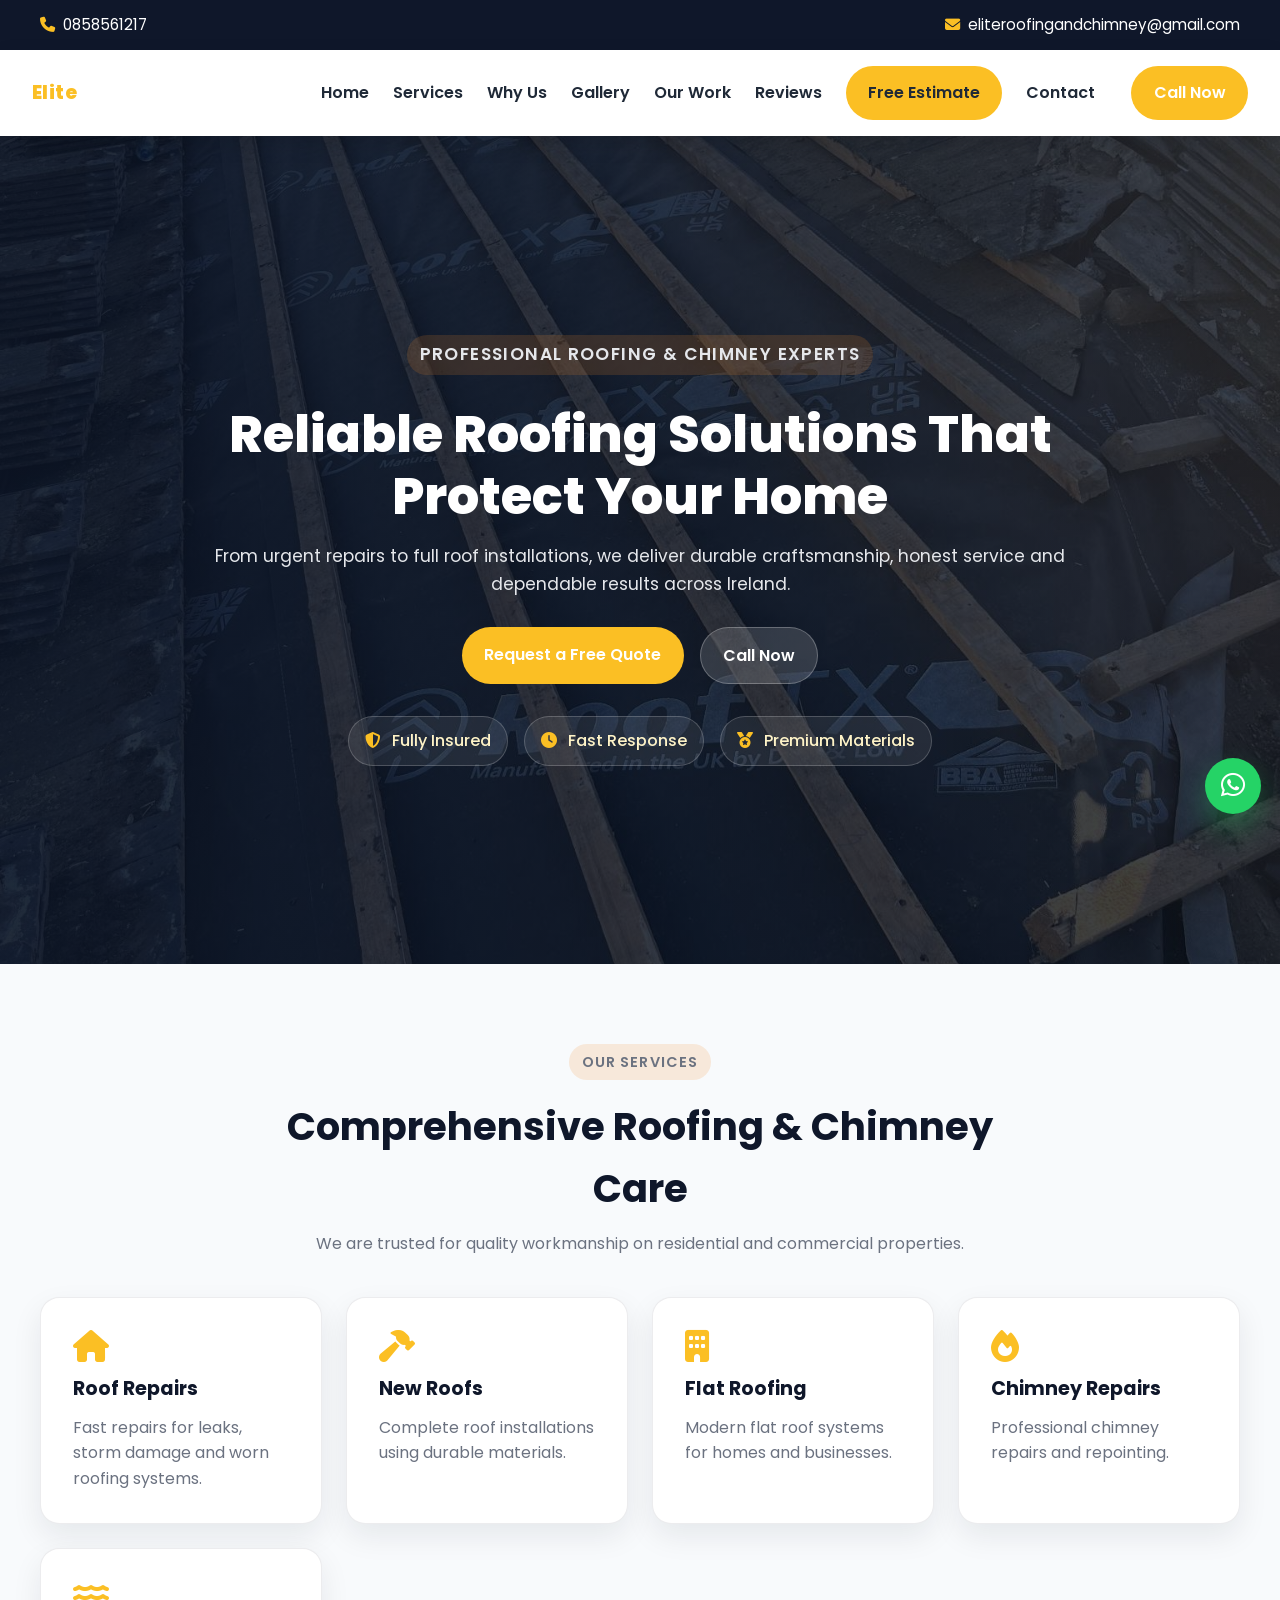
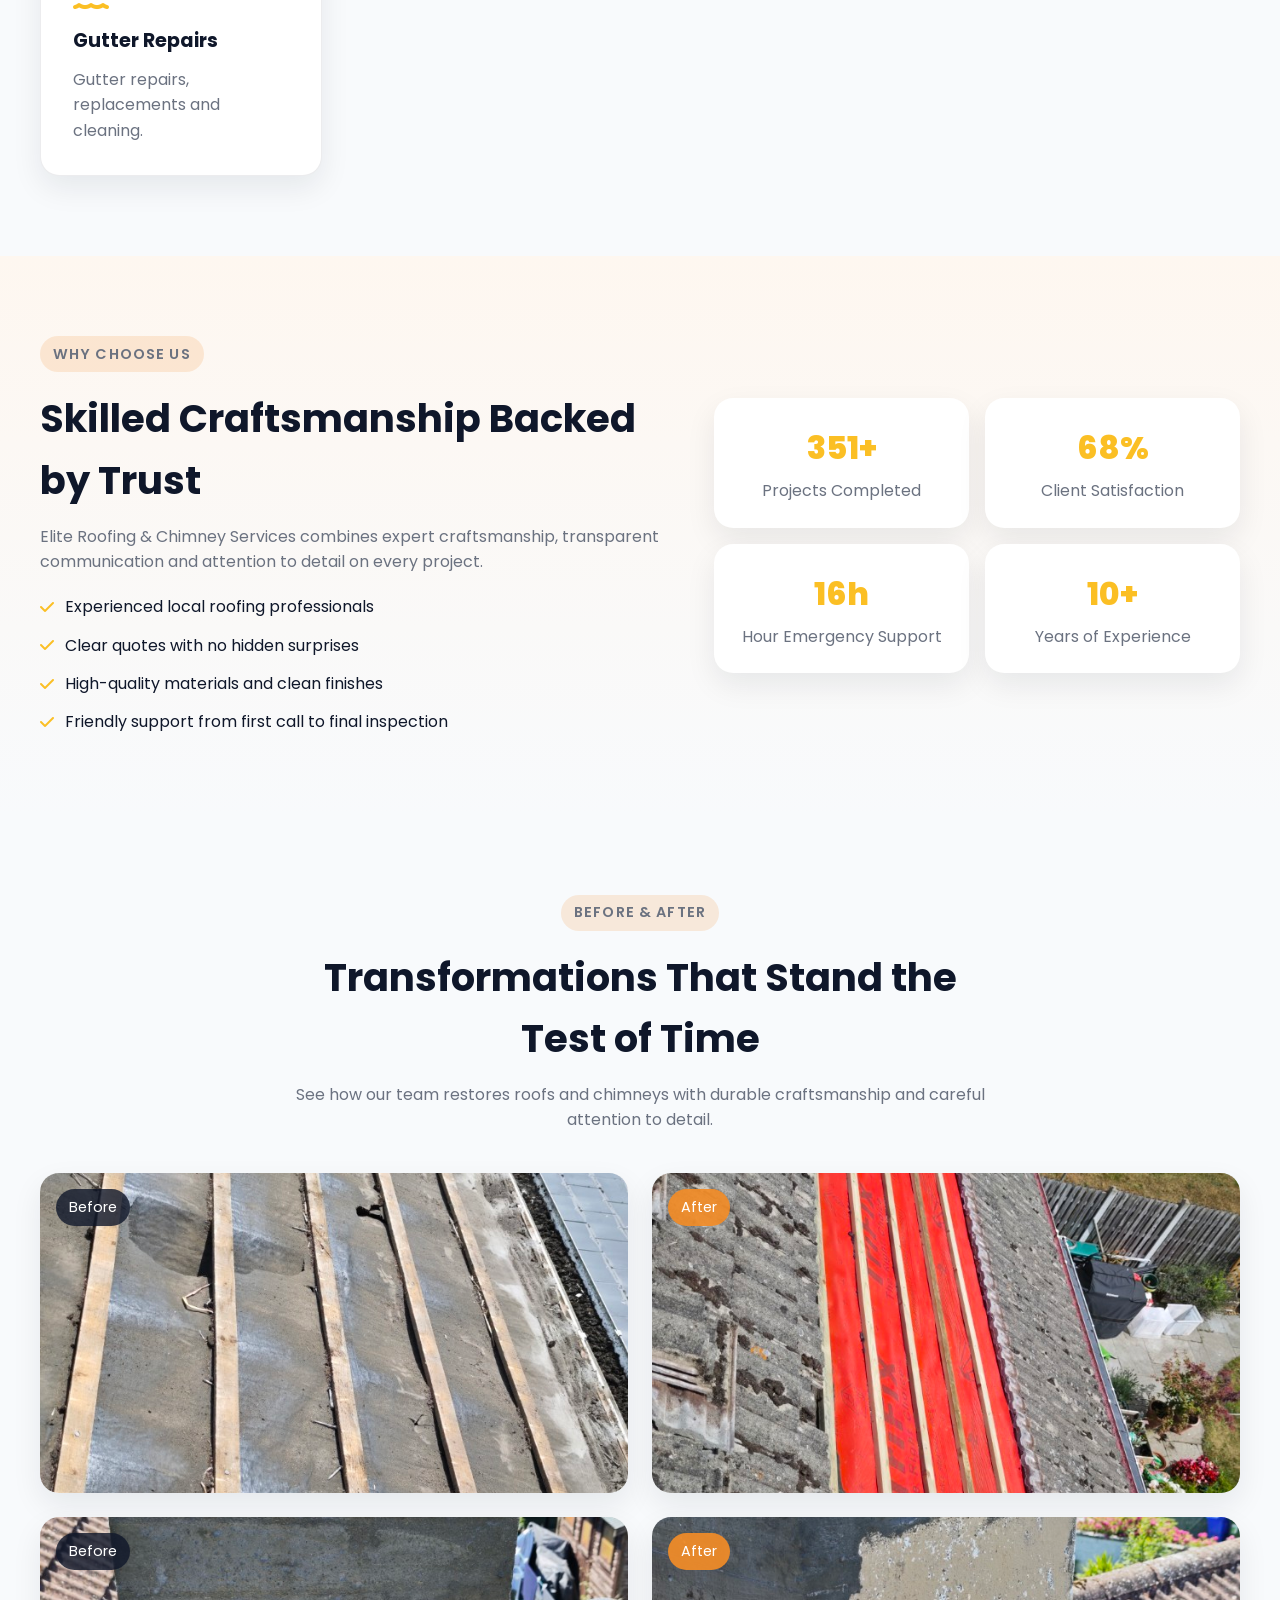
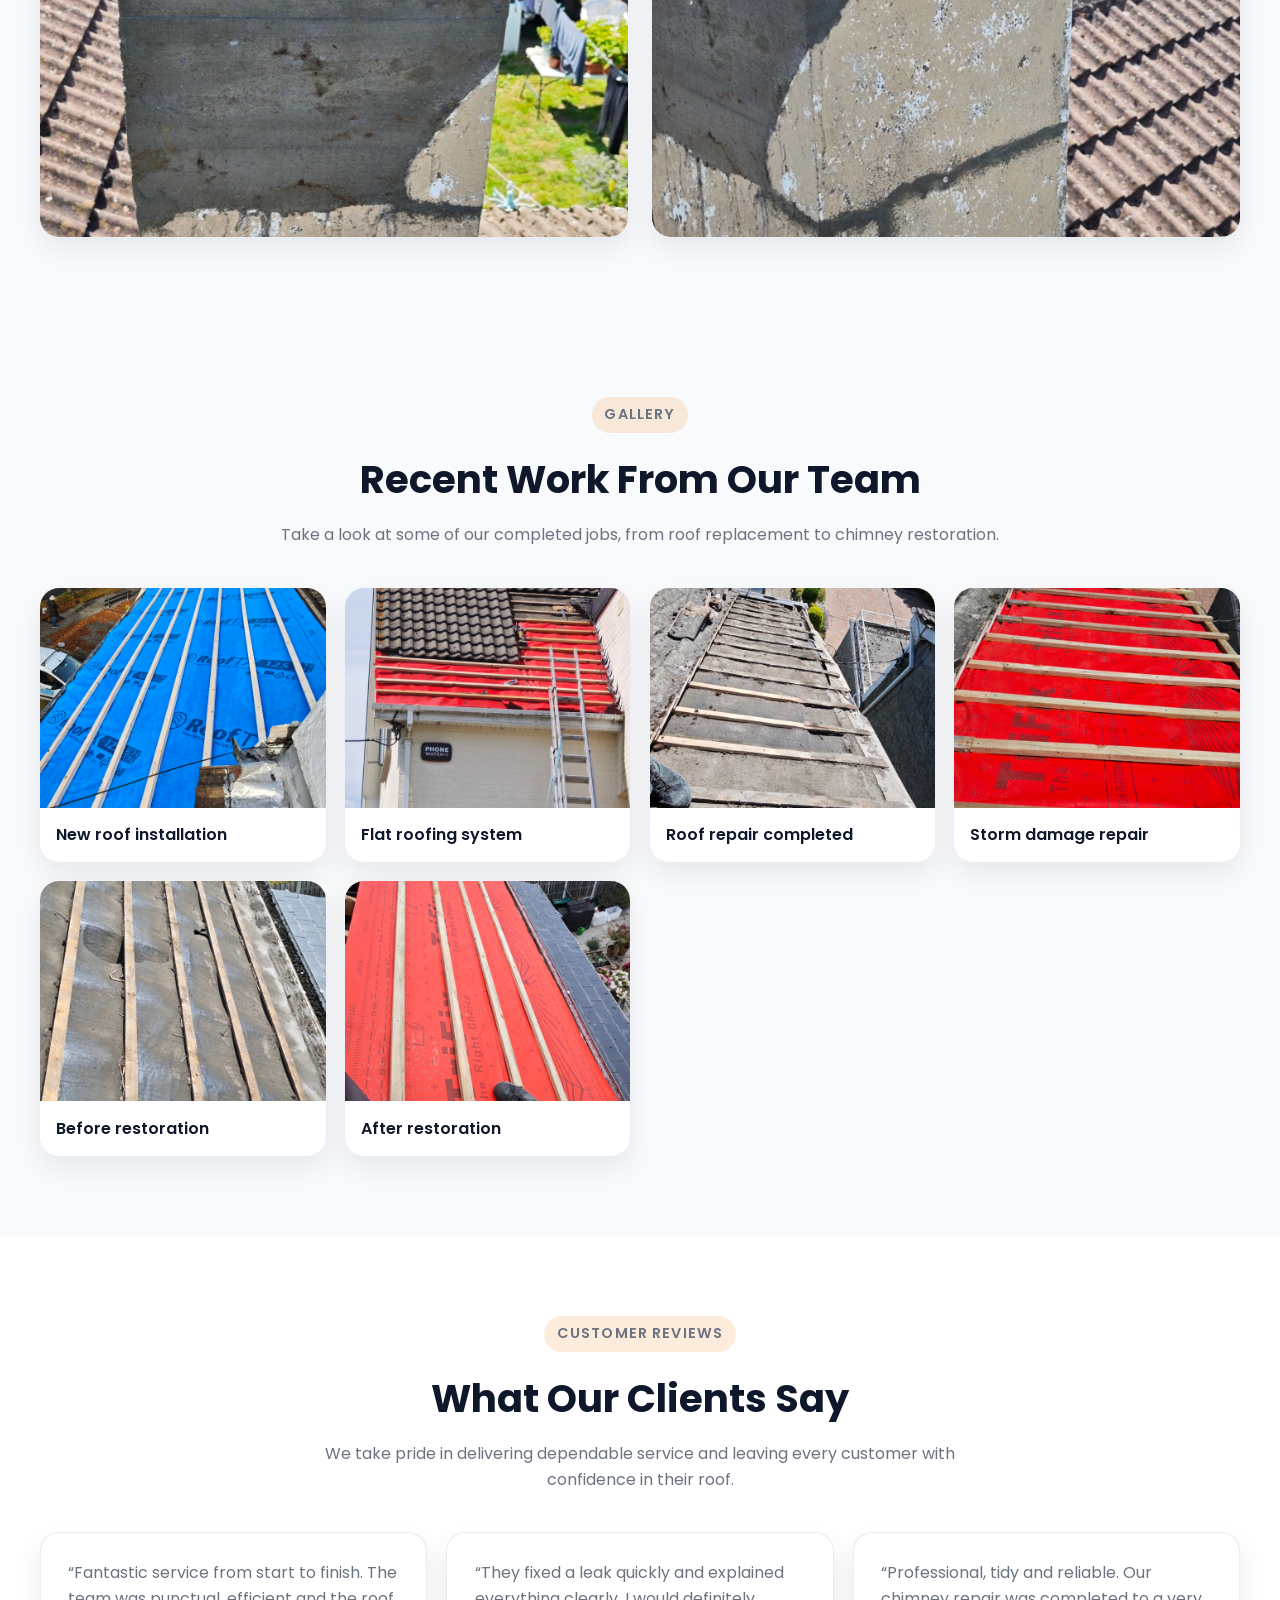
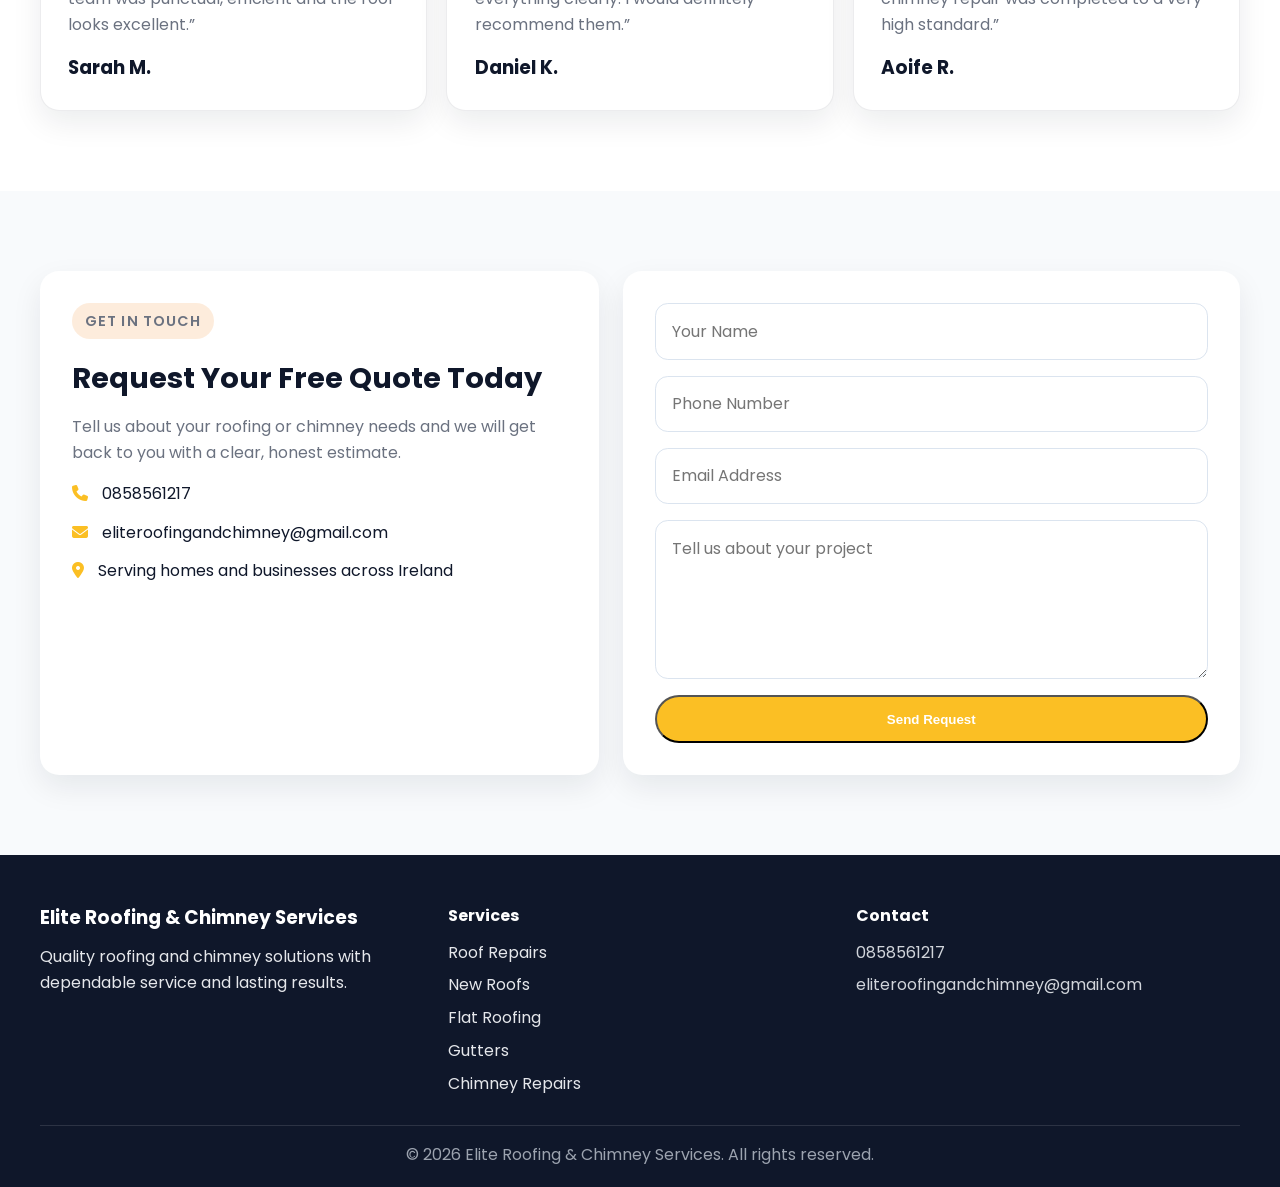
==== index.html @ dc1fa7ec "Restore services section" ====
<!DOCTYPE html>
<html lang="en">
<head>
  <meta charset="UTF-8">
  <meta name="viewport" content="width=device-width, initial-scale=1.0">
  <title>Elite Roofing & Chimney Services | Roofing Repairs, New Roofs & Chimney Care</title>
  <meta name="description" content="Elite Roofing & Chimney Services provides professional roof repairs, new roofs, flat roofing, gutters and chimney services across Ireland. Request a free quote today.">
  <meta name="keywords" content="roofing company, roof repair, roof installation, chimney repair, gutter repair, flat roofing, Ireland roofing">
  <meta name="author" content="Elite Roofing & Chimney Services">
  <meta property="og:title" content="Elite Roofing & Chimney Services">
  <meta property="og:description" content="Reliable roofing and chimney services for homes and businesses. Fast response, quality workmanship and fair pricing.">
  <meta property="og:type" content="website">
  <meta property="og:image" content="images/roof.jpg">
  <meta name="theme-color" content="#0f172a">
  <link rel="canonical" href="https://eliteroof.co/">
  <link rel="stylesheet" href="style.css">
  <link rel="preconnect" href="https://fonts.googleapis.com">
  <link rel="preconnect" href="https://fonts.gstatic.com" crossorigin>
  <link href="https://fonts.googleapis.com/css2?family=Poppins:wght@300;400;500;600;700;800&display=swap" rel="stylesheet">
  <link rel="stylesheet" href="https://cdnjs.cloudflare.com/ajax/libs/font-awesome/6.6.0/css/all.min.css">
  <script type="application/ld+json">
  {
    "@context": "https://schema.org",
    "@type": "RoofingContractor",
    "name": "Elite Roofing & Chimney Services",
    "telephone": "+353858561217",
    "email": "eliteroofingandchimney@gmail.com",
    "url": "https://eliteroof.co/",
    "address": {
      "@type": "PostalAddress",
      "addressCountry": "IE"
    },
    "serviceType": [
      "Roof repairs",
      "New roofs",
      "Flat roofing",
      "Gutters",
      "Chimney repairs"
    ]
  }
  </script>
</head>
<body>
  <div class="topbar">
    <div class="topbar-content">
      <a href="tel:0858561217"><i class="fa-solid fa-phone"></i>0858561217</a>
      <a href="mailto:eliteroofingandchimney@gmail.com"><i class="fa-solid fa-envelope"></i>eliteroofingandchimney@gmail.com</a>
    </div>
  </div>

  <header class="site-header">
    <a class="logo" href="#home"><span>Elite</span> Roofing & Chimney</a>
    <button class="menu-toggle" type="button" aria-label="Open navigation">
      <span></span><span></span><span></span>
    </button>
    <nav class="nav-links">
      <a href="#home">Home</a>
      <a href="#services">Services</a>
      <a href="#about">Why Us</a>
      <a href="#gallery">Gallery</a>
      <a href="our-work.html">Our Work</a>
      <a href="#reviews">Reviews</a>
      <a href="estimate.html" class="btn btn-primary">Free Estimate</a>
      <a href="#contact">Contact</a>
    </nav>
    <a class="btn btn-primary nav-cta" href="tel:0858561217">Call Now</a>
  </header>

  <main id="home">
    <section class="hero">
      <div class="hero-overlay"></div>
      <div class="hero-content reveal">
        <p class="eyebrow">Professional Roofing & Chimney Experts</p>
        <h1>Reliable Roofing Solutions That Protect Your Home</h1>
        <p>From urgent repairs to full roof installations, we deliver durable craftsmanship, honest service and dependable results across Ireland.</p>
        <div class="hero-actions">
          <a class="btn btn-primary" href="#contact">Request a Free Quote</a>
          <a class="btn btn-secondary" href="tel:0858561217">Call Now</a>
        </div>
        <div class="hero-highlights">
          <div><i class="fa-solid fa-shield-halved"></i> Fully Insured</div>
          <div><i class="fa-solid fa-clock"></i> Fast Response</div>
          <div><i class="fa-solid fa-medal"></i> Premium Materials</div>
        </div>
      </div>
    </section>

  
<section class="section services-section" id="services">
  <div class="section-heading reveal">
    <p class="eyebrow">Our Services</p>
    <h2>Comprehensive Roofing & Chimney Care</h2>
    <p>We are trusted for quality workmanship on residential and commercial properties.</p>
  </div>

  <div class="cards-grid">

    <article class="card reveal">
      <i class="fa-solid fa-house"></i>
      <h3>Roof Repairs</h3>
      <p>Fast repairs for leaks, storm damage and worn roofing systems.</p>
    </article>

    <article class="card reveal">
      <i class="fa-solid fa-hammer"></i>
      <h3>New Roofs</h3>
      <p>Complete roof installations using durable materials.</p>
    </article>

    <article class="card reveal">
      <i class="fa-solid fa-building"></i>
      <h3>Flat Roofing</h3>
      <p>Modern flat roof systems for homes and businesses.</p>
    </article>

    <article class="card reveal">
      <i class="fa-solid fa-fire"></i>
      <h3>Chimney Repairs</h3>
      <p>Professional chimney repairs and repointing.</p>
    </article>

    <article class="card reveal">
      <i class="fa-solid fa-water"></i>
      <h3>Gutter Repairs</h3>
      <p>Gutter repairs, replacements and cleaning.</p>
    </article>

  </div>
</section>
    <section class="section why-us-section" id="about">
      <div class="about-grid">
        <div class="about-content reveal">
          <p class="eyebrow">Why Choose Us</p>
          <h2>Skilled Craftsmanship Backed by Trust</h2>
          <p>Elite Roofing & Chimney Services combines expert craftsmanship, transparent communication and attention to detail on every project.</p>
          <ul class="feature-list">
            <li><i class="fa-solid fa-check"></i> Experienced local roofing professionals</li>
            <li><i class="fa-solid fa-check"></i> Clear quotes with no hidden surprises</li>
            <li><i class="fa-solid fa-check"></i> High-quality materials and clean finishes</li>
            <li><i class="fa-solid fa-check"></i> Friendly support from first call to final inspection</li>
          </ul>
        </div>
        <div class="stats-grid">
          <div class="stat-card reveal">
            <span class="counter" data-target="500">0</span>
            <p>Projects Completed</p>
          </div>
          <div class="stat-card reveal">
            <span class="counter" data-target="98">0</span>
            <p>Client Satisfaction</p>
          </div>
          <div class="stat-card reveal">
            <span class="counter" data-target="24">0</span>
            <p>Hour Emergency Support</p>
          </div>
          <div class="stat-card reveal">
            <span class="counter" data-target="15">0</span>
            <p>Years of Experience</p>
          </div>
        </div>
      </div>
    </section>

    <section class="section before-after-section">
      <div class="section-heading reveal">
        <p class="eyebrow">Before & After</p>
        <h2>Transformations That Stand the Test of Time</h2>
        <p>See how our team restores roofs and chimneys with durable craftsmanship and careful attention to detail.</p>
      </div>
      <div class="compare-grid">
        <article class="compare-card reveal">
          <img src="images/roof-before.jpg" alt="Roof before professional repairs">
          <div class="compare-label">Before</div>
        </article>
        <article class="compare-card reveal">
          <img src="images/roof-after1.jpg" alt="Roof after professional repairs">
          <div class="compare-label after">After</div>
        </article>
        <article class="compare-card reveal">
          <img src="images/chimney-repair.jpg" alt="Chimney repair before work">
          <div class="compare-label">Before</div>
        </article>
        <article class="compare-card reveal">
          <img src="images/chimney-repair2.jpg" alt="Chimney repair after work">
          <div class="compare-label after">After</div>
        </article>
      </div>
    </section>

    <section class="section gallery-section" id="gallery">
      <div class="section-heading reveal">
        <p class="eyebrow">Gallery</p>
        <h2>Recent Work From Our Team</h2>
        <p>Take a look at some of our completed jobs, from roof replacement to chimney restoration.</p>
      </div>
      <div class="gallery-grid">
        <figure class="gallery-item reveal">
          <img src="images/roof-installation.jpg" alt="Roof installation project in progress">
          <figcaption>New roof installation</figcaption>
        </figure>
        <figure class="gallery-item reveal">
          <img src="images/roof-membrane.jpg" alt="Modern flat roof membrane installation">
          <figcaption>Flat roofing system</figcaption>
        </figure>
        <figure class="gallery-item reveal">
          <img src="images/roof-repair-1.jpg" alt="Roof repair completed on a home">
          <figcaption>Roof repair completed</figcaption>
        </figure>
        <figure class="gallery-item reveal">
          <img src="images/roof-repair-2.jpg" alt="Storm damage roof repair">
          <figcaption>Storm damage repair</figcaption>
        </figure>
        <figure class="gallery-item reveal">
          <img src="images/roof-before.jpg" alt="Roof before restoration">
          <figcaption>Before restoration</figcaption>
        </figure>
        <figure class="gallery-item reveal">
          <img src="images/roof-after.jpg" alt="Roof after restoration">
          <figcaption>After restoration</figcaption>
        </figure>
      </div>
    </section>

    <section class="section reviews-section" id="reviews">
      <div class="section-heading reveal">
        <p class="eyebrow">Customer Reviews</p>
        <h2>What Our Clients Say</h2>
        <p>We take pride in delivering dependable service and leaving every customer with confidence in their roof.</p>
      </div>
      <div class="reviews-grid">
        <article class="review-card reveal">
          <p>“Fantastic service from start to finish. The team was punctual, efficient and the roof looks excellent.”</p>
          <h3>Sarah M.</h3>
        </article>
        <article class="review-card reveal">
          <p>“They fixed a leak quickly and explained everything clearly. I would definitely recommend them.”</p>
          <h3>Daniel K.</h3>
        </article>
        <article class="review-card reveal">
          <p>“Professional, tidy and reliable. Our chimney repair was completed to a very high standard.”</p>
          <h3>Aoife R.</h3>
        </article>
      </div>
    </section>

    <section class="section contact-section" id="contact">
      <div class="contact-grid">
        <div class="contact-card reveal">
          <p class="eyebrow">Get in Touch</p>
          <h2>Request Your Free Quote Today</h2>
          <p>Tell us about your roofing or chimney needs and we will get back to you with a clear, honest estimate.</p>
          <ul class="contact-list">
            <li><i class="fa-solid fa-phone"></i> 0858561217</li>
            <li><i class="fa-solid fa-envelope"></i> eliteroofingandchimney@gmail.com</li>
            <li><i class="fa-solid fa-location-dot"></i> Serving homes and businesses across Ireland</li>
          </ul>
        </div>
        <form class="contact-form reveal"
      action="https://formsubmit.co/eliteroofingandchimney@gmail.com"
      method="POST">
          <input type="text" name="name" placeholder="Your Name" required>
          <input type="tel" name="phone" placeholder="Phone Number" required>
          <input type="email" name="email" placeholder="Email Address" required>
          <textarea name="message" rows="5" placeholder="Tell us about your project"></textarea>
          <button type="submit" class="btn btn-primary">Send Request</button>
        </form>
      </div>
    </section>
  </main>

  <footer class="site-footer">
    <div class="footer-grid">
      <div>
        <h3>Elite Roofing & Chimney Services</h3>
        <p>Quality roofing and chimney solutions with dependable service and lasting results.</p>
      </div>
      <div>
        <h4>Services</h4>
        <ul>
          <li>Roof Repairs</li>
          <li>New Roofs</li>
          <li>Flat Roofing</li>
          <li>Gutters</li>
          <li>Chimney Repairs</li>
        </ul>
      </div>
      <div>
        <h4>Contact</h4>
        <ul>
          <li><a href="tel:0858561217">0858561217</a></li>
          <li><a href="mailto:eliteroofingandchimney@gmail.com">eliteroofingandchimney@gmail.com</a></li>
        </ul>
      </div>
    </div>
    <p class="footer-bottom">© 2026 Elite Roofing & Chimney Services. All rights reserved.</p>
  </footer>

  <a class="floating-whatsapp" href="https://wa.me/353858561217" target="_blank" rel="noopener" aria-label="Contact us on WhatsApp">
    <i class="fa-brands fa-whatsapp"></i>
  </a>
  <button class="scroll-top" type="button" aria-label="Back to top">↑</button>

  <script src="script.js"></script>
</body>
</html>
---- style.css ----
:root {
  --primary: #FBBF24;
--primary-dark: #F59E0B;
  --secondary: #0f172a;
  --text: #1f2937;
  --muted: #6b7280;
  --bg: #f8fafc;
  --white: #ffffff;
  --border: rgba(15, 23, 42, 0.08);
}

* {
  box-sizing: border-box;
  margin: 0;
  padding: 0;
}

html {
  scroll-behavior: smooth;
}

body {
  font-family: 'Poppins', sans-serif;
  color: var(--text);
  background: var(--bg);
  line-height: 1.6;
}

a {
  color: inherit;
  text-decoration: none;
}

img {
  width: 100%;
  display: block;
}

.topbar {
  background: var(--secondary);
  color: var(--white);
  padding: 0.8rem 2rem;
}

.topbar-content {
  max-width: 1200px;
  margin: 0 auto;
  display: flex;
  justify-content: space-between;
  gap: 1rem;
  flex-wrap: wrap;
  font-size: 0.95rem;
}

.topbar a {
  color: var(--white);
  display: inline-flex;
  align-items: center;
  gap: 0.5rem;
}

.topbar i {
  color: var(--primary);
}

.site-header {
  position: sticky;
  top: 0;
  z-index: 1000;
  display: flex;
  align-items: center;
  justify-content: space-between;
  padding: 1rem 2rem;
  background: rgba(15, 23, 42, 0.96);
  backdrop-filter: blur(12px);
  box-shadow: 0 8px 20px rgba(0, 0, 0, 0.12);
}

.logo {
  color: var(--white);
  font-size: 1.2rem;
  font-weight: 800;
  letter-spacing: 0.02em;
}

.logo span {
  color: var(--primary);
}

.nav-links {
  display: flex;
  gap: 1.5rem;
  align-items: center;
}

.nav-links a {
  color: var(--white);
  font-weight: 500;
  transition: color 0.3s ease;
}

.nav-links a:hover,
.nav-links a.active {
  color: var(--primary);
}

.menu-toggle {
  display: none;
  flex-direction: column;
  gap: 5px;
  background: transparent;
  border: 0;
  cursor: pointer;
}

.menu-toggle span {
  width: 24px;
  height: 2px;
  background: var(--white);
  border-radius: 2px;
}

.btn {
  display: inline-block;
  padding: 0.9rem 1.4rem;
  border-radius: 999px;
  font-weight: 600;
  transition: transform 0.3s ease, background 0.3s ease;
}

.btn:hover {
  transform: translateY(-2px);
}

.btn-primary {
  background: var(--primary);
  color: var(--white);
}

.btn-primary:hover {
  background: var(--primary-dark);
}

.btn-secondary {
  background: rgba(255, 255, 255, 0.15);
  color: var(--white);
  border: 1px solid rgba(255, 255, 255, 0.25);
}

.hero {
  min-height: 92vh;
  position: relative;
  display: flex;
  align-items: center;
  justify-content: center;
  padding: 5rem 2rem;
  background: linear-gradient(rgba(0, 0, 0, 0.6), rgba(0, 0, 0, 0.6)), url('images/roof.jpg') center/cover no-repeat;
}

.hero-overlay {
  position: absolute;
  inset: 0;
  background: linear-gradient(90deg, rgba(15, 23, 42, 0.75), rgba(15, 23, 42, 0.4));
}

.hero-content {
  position: relative;
  z-index: 1;
  max-width: 900px;
  text-align: center;
  color: var(--white);
}

.eyebrow {
  display: inline-block;
  margin-bottom: 1rem;
  padding: 0.4rem 0.8rem;
  border-radius: 999px;
  background: rgba(242, 140, 40, 0.16);
  color: #ffd6a8;
  font-size: 0.9rem;
  font-weight: 600;
  text-transform: uppercase;
  letter-spacing: 0.08em;
}

.hero h1 {
  font-size: clamp(2.2rem, 4vw, 4.1rem);
  line-height: 1.2;
  font-weight: 800;
  margin-bottom: 1rem;
}

.hero p {
  font-size: 1.08rem;
  color: #e5e7eb;
  margin-bottom: 1.8rem;
}

.hero-actions {
  display: flex;
  justify-content: center;
  gap: 1rem;
  flex-wrap: wrap;
  margin-bottom: 2rem;
}

.hero-highlights {
  display: flex;
  justify-content: center;
  gap: 1rem;
  flex-wrap: wrap;
  color: #fef3c7;
  font-weight: 500;
}

.hero-highlights div {
  padding: 0.7rem 1rem;
  border: 1px solid rgba(255, 255, 255, 0.2);
  border-radius: 999px;
  background: rgba(255, 255, 255, 0.08);
}

.hero-highlights i {
  margin-right: 0.45rem;
  color: var(--primary);
}

.section {
  padding: 5rem 2rem;
}

.section-heading {
  max-width: 720px;
  margin: 0 auto 2.5rem;
  text-align: center;
}

.section-heading h2 {
  font-size: clamp(1.8rem, 3vw, 2.5rem);
  margin-bottom: 0.75rem;
  color: var(--secondary);
}

.section-heading p {
  color: var(--muted);
}

.cards-grid {
  display: grid;
  grid-template-columns: repeat(auto-fit, minmax(250px, 1fr));
  gap: 1.5rem;
  max-width: 1200px;
  margin: 0 auto;
}

.card,
.stat-card,
.review-card,
.compare-card,
.contact-card,
.contact-form,
.gallery-item {
  background: var(--white);
  border-radius: 1.2rem;
  box-shadow: 0 12px 30px rgba(15, 23, 42, 0.08);
}

.card {
  padding: 2rem;
  border: 1px solid var(--border);
  transition: transform 0.3s ease, box-shadow 0.3s ease;
}

.card:hover {
  transform: translateY(-6px);
  box-shadow: 0 18px 40px rgba(15, 23, 42, 0.12);
}

.card i {
  font-size: 2rem;
  color: var(--primary);
  margin-bottom: 0.8rem;
}

.card h3 {
  font-size: 1.2rem;
  margin-bottom: 0.6rem;
  color: var(--secondary);
}

.card p {
  color: var(--muted);
}

.why-us-section {
  background: linear-gradient(180deg, #fef7f0 0%, var(--bg) 100%);
}

.about-grid {
  max-width: 1200px;
  margin: 0 auto;
  display: grid;
  grid-template-columns: 1.1fr 0.9fr;
  gap: 2rem;
  align-items: center;
}

.about-content h2 {
  font-size: clamp(1.8rem, 3vw, 2.4rem);
  margin-bottom: 0.8rem;
  color: var(--secondary);
}

.about-content p {
  color: var(--muted);
  margin-bottom: 1rem;
}

.feature-list {
  list-style: none;
  display: grid;
  gap: 0.8rem;
  margin-top: 1.2rem;
}

.feature-list li {
  display: flex;
  align-items: center;
  gap: 0.7rem;
  color: var(--secondary);
}

.feature-list i {
  color: var(--primary);
}

.stats-grid {
  display: grid;
  grid-template-columns: repeat(2, minmax(140px, 1fr));
  gap: 1rem;
}

.stat-card {
  padding: 1.5rem;
  text-align: center;
}

.stat-card .counter {
  display: block;
  font-size: 2rem;
  font-weight: 800;
  color: var(--primary);
}

.stat-card p {
  color: var(--muted);
  margin-top: 0.3rem;
}

.compare-grid {
  max-width: 1200px;
  margin: 0 auto;
  display: grid;
  grid-template-columns: repeat(2, minmax(250px, 1fr));
  gap: 1.5rem;
}

.compare-card {
  overflow: hidden;
  position: relative;
}

.compare-card img {
  height: 320px;
  object-fit: cover;
}

.compare-label {
  position: absolute;
  top: 1rem;
  left: 1rem;
  padding: 0.45rem 0.8rem;
  background: rgba(15, 23, 42, 0.8);
  color: var(--white);
  border-radius: 999px;
  font-size: 0.9rem;
}

.compare-label.after {
  background: rgba(242, 140, 40, 0.92);
}

.gallery-grid {
  max-width: 1200px;
  margin: 0 auto;
  display: grid;
  grid-template-columns: repeat(auto-fit, minmax(240px, 1fr));
  gap: 1.2rem;
}

.gallery-item {
  overflow: hidden;
}

.gallery-item img {
  height: 220px;
  object-fit: cover;
  transition: transform 0.4s ease;
}

.gallery-item:hover img {
  transform: scale(1.05);
}

.gallery-item figcaption {
  padding: 0.9rem 1rem;
  color: var(--secondary);
  font-weight: 600;
}

.reviews-section {
  background: #fff;
}

.reviews-grid {
  max-width: 1200px;
  margin: 0 auto;
  display: grid;
  grid-template-columns: repeat(auto-fit, minmax(240px, 1fr));
  gap: 1.2rem;
}

.review-card {
  padding: 1.7rem;
  border: 1px solid var(--border);
}

.review-card p {
  color: var(--muted);
  margin-bottom: 1rem;
}

.review-card h3 {
  color: var(--secondary);
  font-weight: 700;
}

.contact-grid {
  max-width: 1200px;
  margin: 0 auto;
  display: grid;
  grid-template-columns: 0.95fr 1.05fr;
  gap: 1.5rem;
}

.contact-card,
.contact-form {
  padding: 2rem;
}

.contact-card h2 {
  font-size: 1.8rem;
  color: var(--secondary);
  margin-bottom: 0.8rem;
}

.contact-card p {
  color: var(--muted);
  margin-bottom: 1rem;
}

.contact-list {
  list-style: none;
  display: grid;
  gap: 0.8rem;
  color: var(--secondary);
}

.contact-list i {
  color: var(--primary);
  margin-right: 0.6rem;
}

.contact-form {
  display: grid;
  gap: 1rem;
}

.contact-form input,
.contact-form textarea {
  width: 100%;
  padding: 0.9rem 1rem;
  border: 1px solid #dbe4ef;
  border-radius: 0.8rem;
  font: inherit;
  resize: vertical;
}

.contact-form input:focus,
.contact-form textarea:focus {
  outline: 2px solid rgba(242, 140, 40, 0.25);
  border-color: var(--primary);
}

.site-footer {
  background: var(--secondary);
  color: #e5e7eb;
  padding: 3rem 2rem 1.2rem;
}

.footer-grid {
  max-width: 1200px;
  margin: 0 auto;
  display: grid;
  grid-template-columns: repeat(auto-fit, minmax(220px, 1fr));
  gap: 1.5rem;
}

.site-footer h3,
.site-footer h4 {
  color: var(--white);
  margin-bottom: 0.7rem;
}

.site-footer ul {
  list-style: none;
  display: grid;
  gap: 0.45rem;
}

.site-footer a {
  color: #d1d5db;
}

.footer-bottom {
  max-width: 1200px;
  margin: 1.8rem auto 0;
  padding-top: 1rem;
  border-top: 1px solid rgba(255, 255, 255, 0.12);
  text-align: center;
  color: #9ca3af;
}

.floating-whatsapp {
  position: fixed;
  right: 1.2rem;
  bottom: 5.4rem;
  width: 56px;
  height: 56px;
  border-radius: 50%;
  background: #25d366;
  color: var(--white);
  display: grid;
  place-items: center;
  font-size: 1.7rem;
  box-shadow: 0 14px 30px rgba(37, 211, 102, 0.32);
  z-index: 999;
}

.scroll-top {
  position: fixed;
  right: 1.2rem;
  bottom: 1.2rem;
  width: 50px;
  height: 50px;
  border: 0;
  border-radius: 50%;
  background: var(--primary);
  color: var(--white);
  font-size: 1.3rem;
  cursor: pointer;
  display: none;
  box-shadow: 0 10px 25px rgba(242, 140, 40, 0.28);
  z-index: 999;
}

.reveal {
  opacity: 0;
  transform: translateY(28px);
  transition: opacity 0.8s ease, transform 0.8s ease;
}

.reveal.show {
  opacity: 1;
  transform: translateY(0);
}

@media (max-width: 900px) {
  .about-grid,
  .contact-grid {
    grid-template-columns: 1fr;
  }
}

@media (max-width: 760px) {
  .topbar {
    padding: 0.8rem 1rem;
  }

  .site-header {
    padding: 1rem;
    flex-wrap: wrap;
  }

  .menu-toggle {
    display: inline-flex;
  }

  .nav-links {
    display: none;
    width: 100%;
    flex-direction: column;
    align-items: flex-start;
    padding-top: 0.8rem;
  }

  .nav-links.open {
    display: flex;
  }

  .nav-cta {
    display: none;
  }

  .hero {
    min-height: 84vh;
    padding: 4rem 1rem;
  }

  .hero-highlights {
    justify-content: center;
  }

  .section {
    padding: 4rem 1rem;
  }

  .compare-grid {
    grid-template-columns: 1fr;
  }

  .stats-grid {
    grid-template-columns: 1fr 1fr;
  }
}

@media (max-width: 480px) {
  .topbar-content {
    justify-content: center;
    text-align: center;
  }

  .hero-actions {
    flex-direction: column;
    align-items: center;
  }

  .stats-grid {
    grid-template-columns: 1fr;
  }

  .contact-card,
  .contact-form {
    padding: 1.3rem;
  }
}
#customerForm{
    display:none;
    margin-top:25px;
}
.estimate-btn{

    background:#d4af37;
    color:#fff !important;

    padding:12px 22px;

    border-radius:8px;

    font-weight:bold;

    transition:.3s;

}

.estimate-btn:hover{

    background:#b89022;

}
.service-link {
    text-decoration: none;
    color: inherit;
    display: block;
}

.service-link .card {
    transition: .3s ease;
}

.service-link:hover .card {
    transform: translateY(-8px);
    box-shadow: 0 15px 35px rgba(0,0,0,.18);
}
.nav-links a{
    color:#1f2937;
    font-weight:600;
}

.site-header{
    background:#ffffff;
}

.nav-links a:hover{
    color:#f4b400;
}

.nav-links a.active{
    color:#f4b400;
}
@media (max-width:760px){

.nav-links{
    background:#ffffff;
    padding:15px 0;
}

.nav-links a{
    color:#1f2937 !important;
    width:100%;
    padding:12px 20px;
}

}
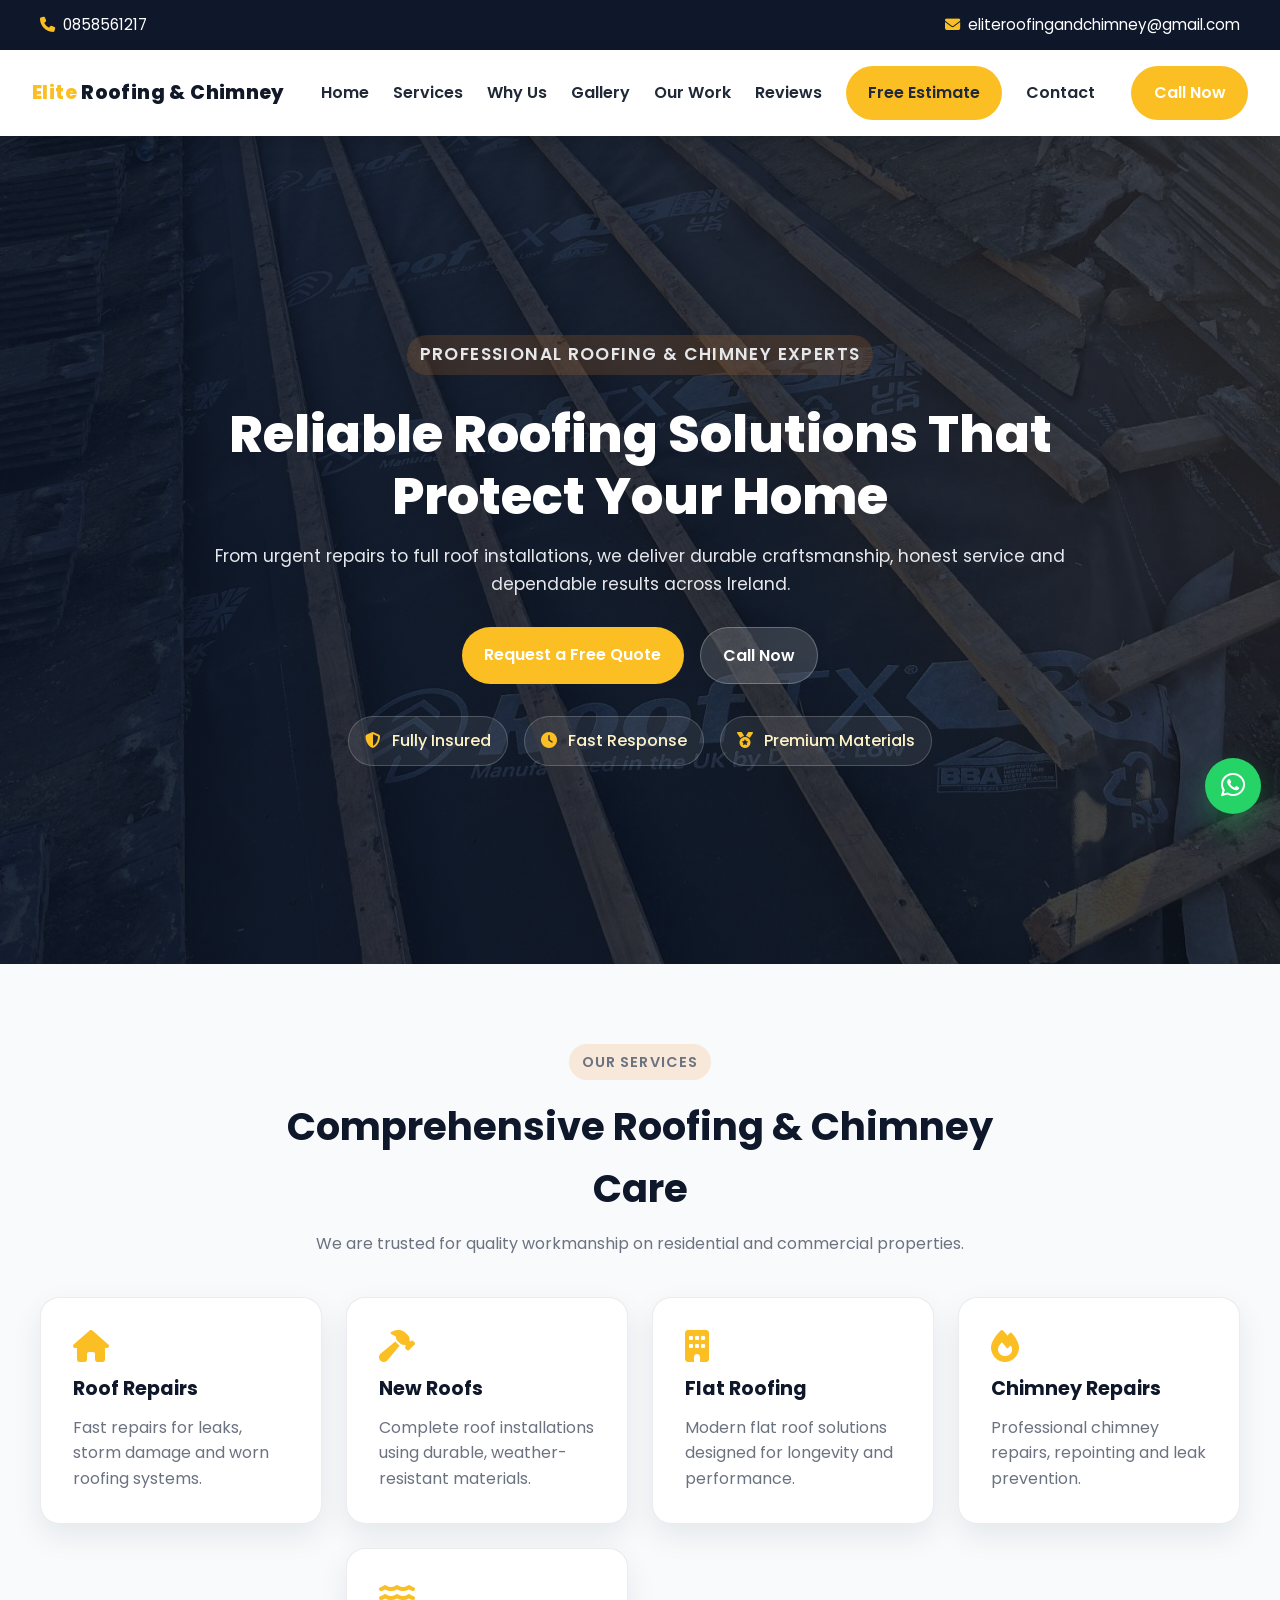
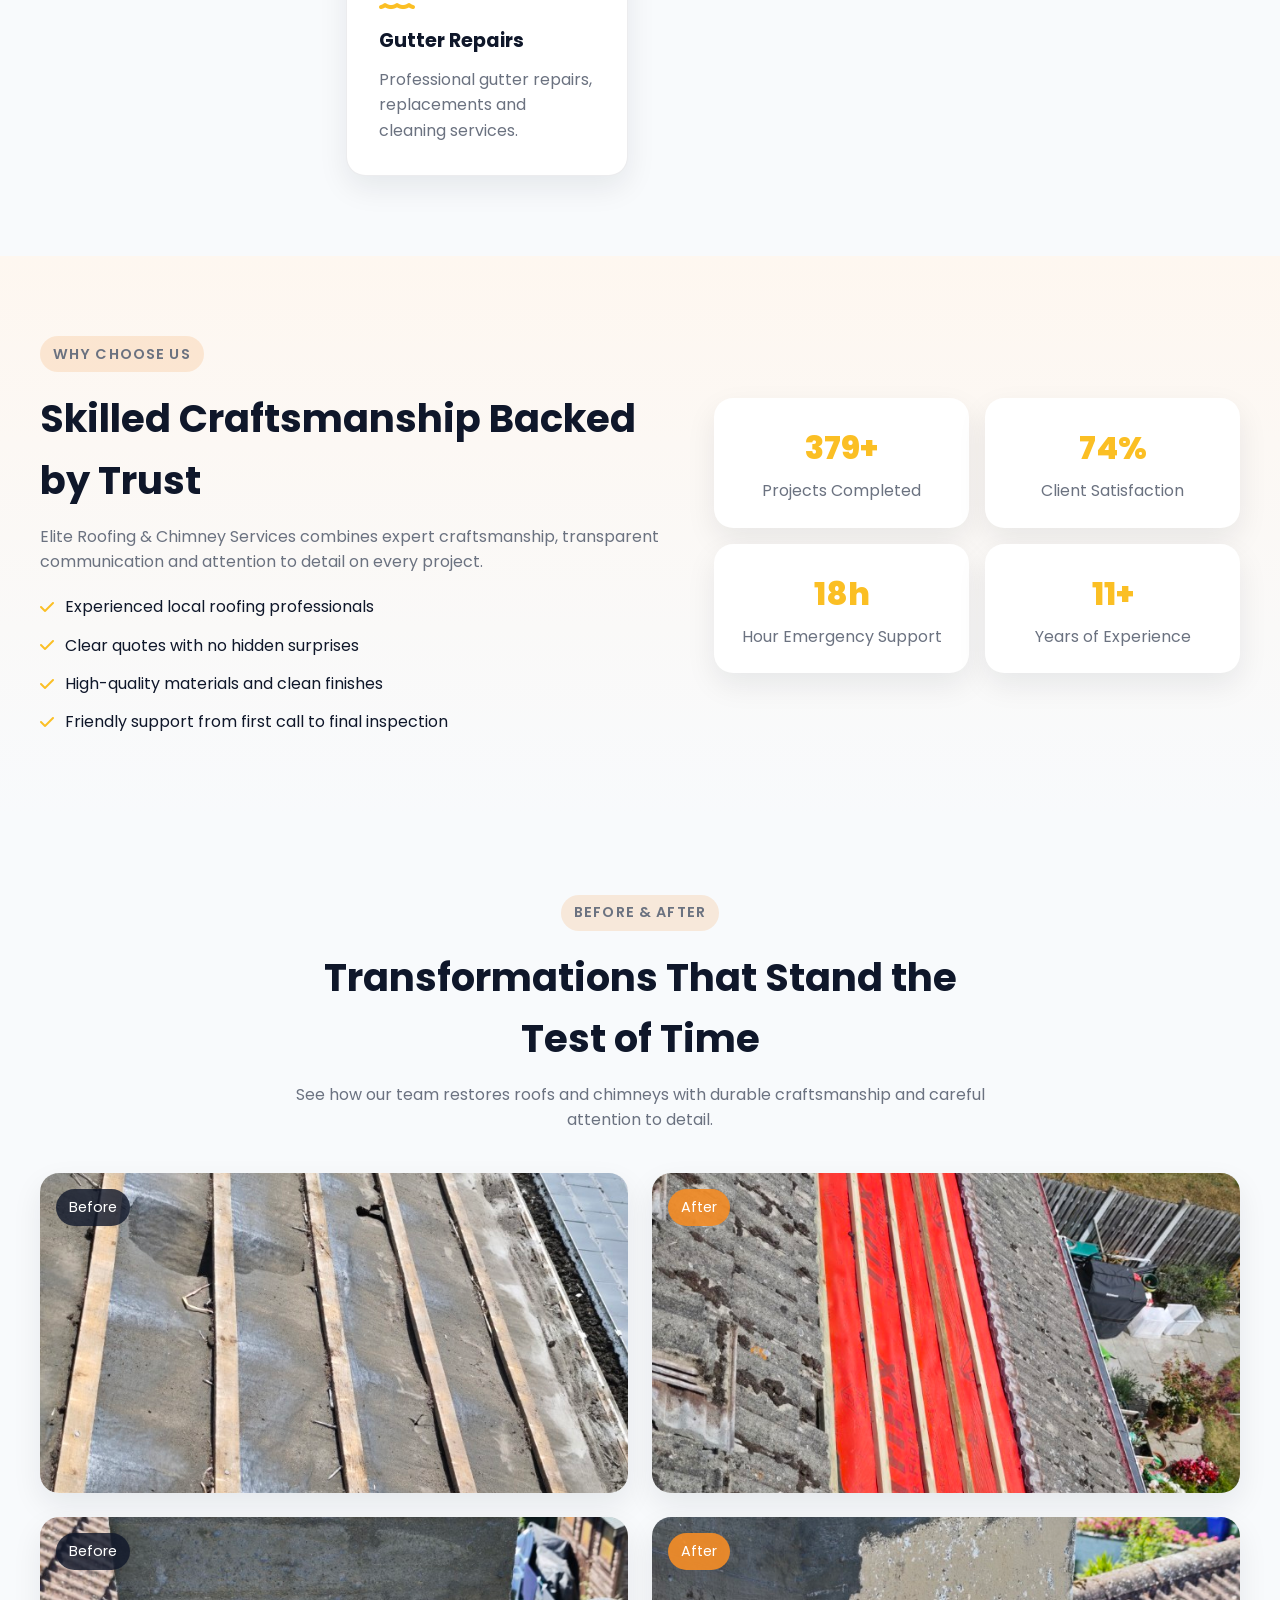
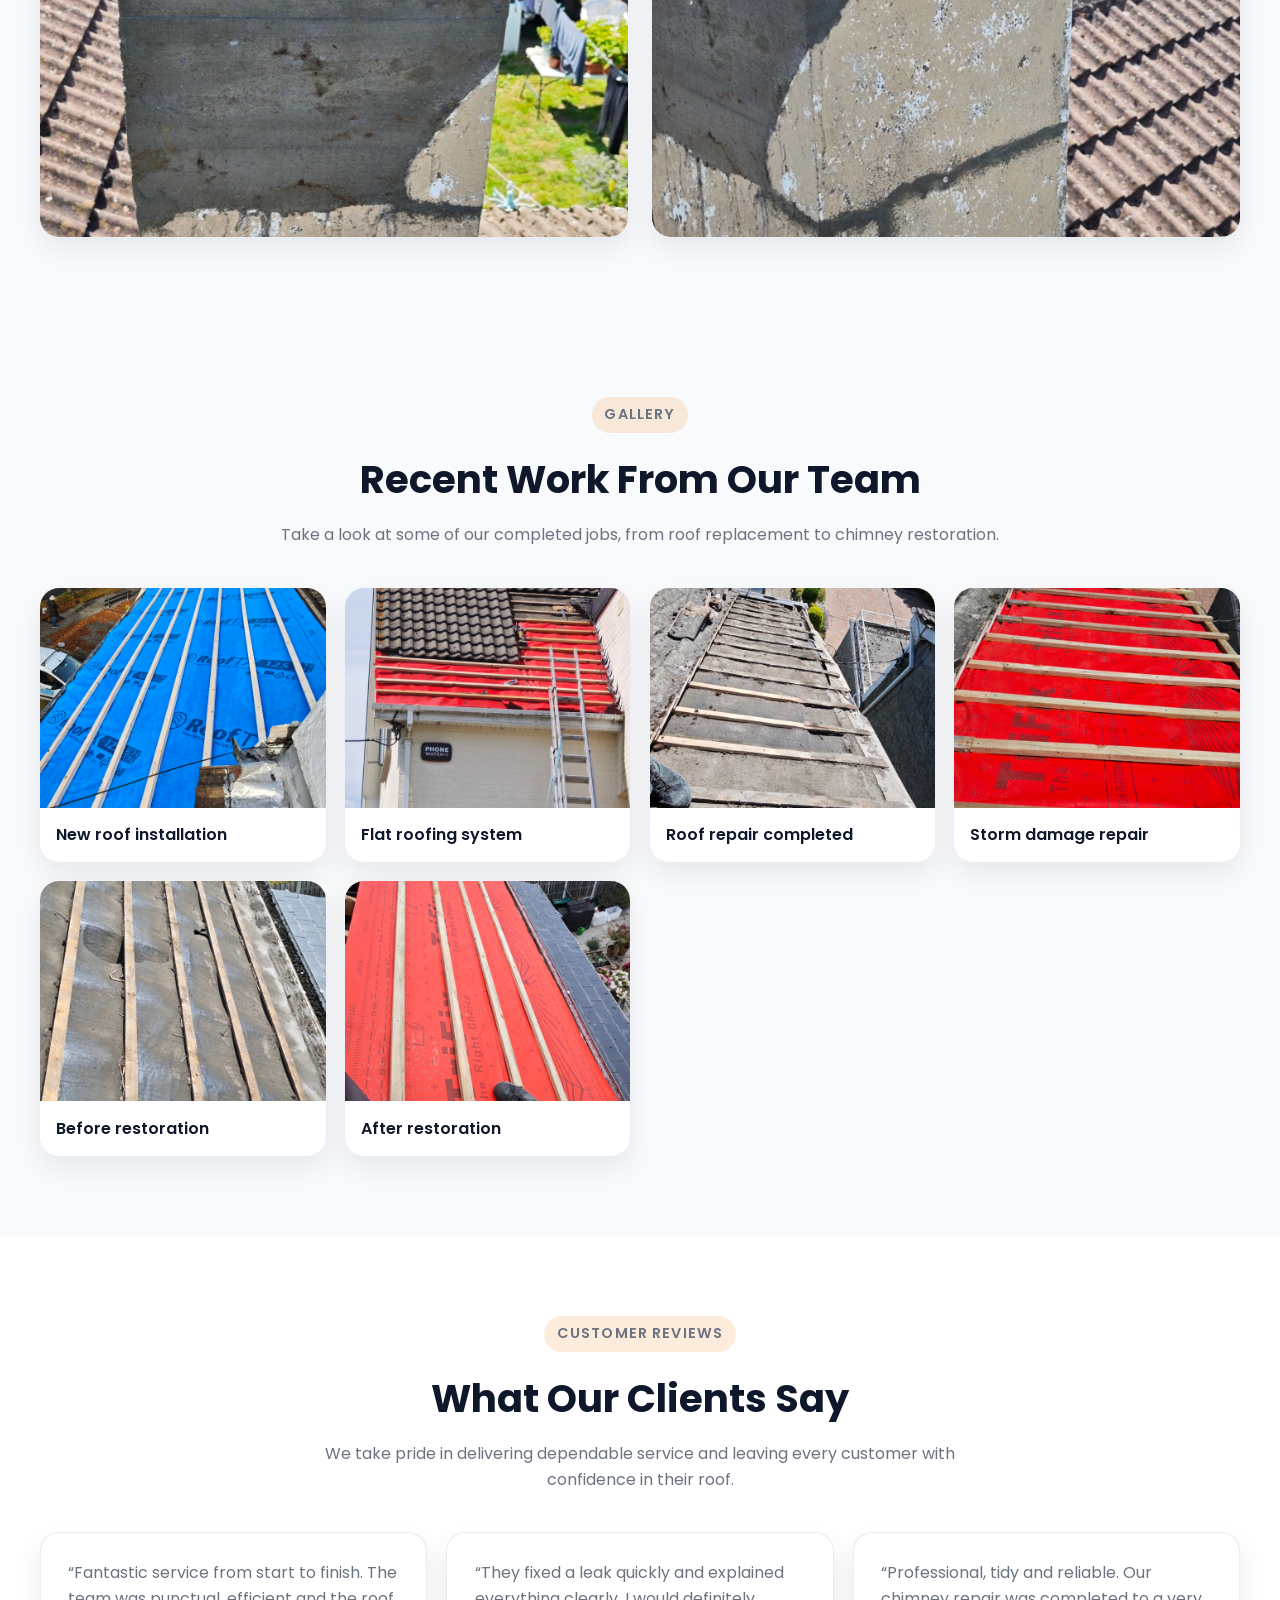
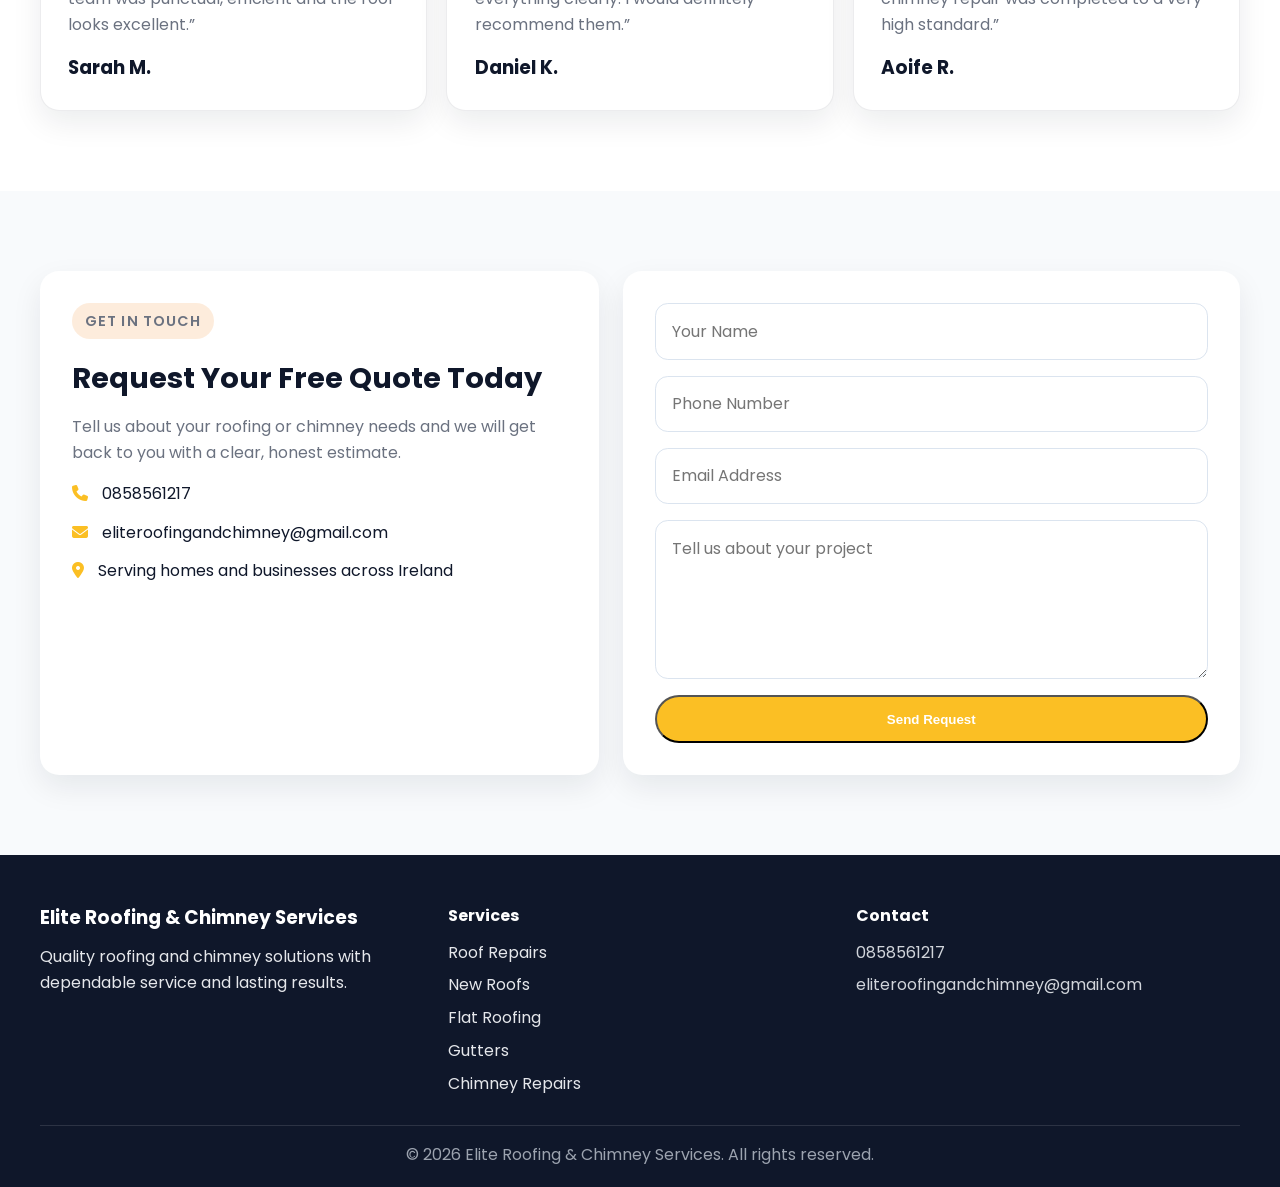
==== commit 9bb2229b: "Add all service pages" ====
--- a/index.html
+++ b/index.html
@@ -96,35 +96,45 @@
 
   <div class="cards-grid">
 
-    <article class="card reveal">
-      <i class="fa-solid fa-house"></i>
-      <h3>Roof Repairs</h3>
-      <p>Fast repairs for leaks, storm damage and worn roofing systems.</p>
-    </article>
-
-    <article class="card reveal">
-      <i class="fa-solid fa-hammer"></i>
-      <h3>New Roofs</h3>
-      <p>Complete roof installations using durable materials.</p>
-    </article>
-
-    <article class="card reveal">
-      <i class="fa-solid fa-building"></i>
-      <h3>Flat Roofing</h3>
-      <p>Modern flat roof systems for homes and businesses.</p>
-    </article>
-
-    <article class="card reveal">
-      <i class="fa-solid fa-fire"></i>
-      <h3>Chimney Repairs</h3>
-      <p>Professional chimney repairs and repointing.</p>
-    </article>
-
-    <article class="card reveal">
-      <i class="fa-solid fa-water"></i>
-      <h3>Gutter Repairs</h3>
-      <p>Gutter repairs, replacements and cleaning.</p>
-    </article>
+ <a href="roof-repairs.html" class="service-link">
+  <article class="card reveal">
+    <i class="fa-solid fa-house"></i>
+    <h3>Roof Repairs</h3>
+    <p>Fast repairs for leaks, storm damage and worn roofing systems.</p>
+  </article>
+</a>
+
+<a href="new-roofs.html" class="service-link">
+  <article class="card reveal">
+    <i class="fa-solid fa-hammer"></i>
+    <h3>New Roofs</h3>
+    <p>Complete roof installations using durable, weather-resistant materials.</p>
+  </article>
+</a>
+ <a href="flat-roofing.html" class="service-link">
+  <article class="card reveal">
+    <i class="fa-solid fa-building"></i>
+    <h3>Flat Roofing</h3>
+    <p>Modern flat roof solutions designed for longevity and performance.</p>
+  </article>
+</a>
+
+  <a href="chimney-repairs.html" class="service-link">
+  <article class="card reveal">
+    <i class="fa-solid fa-fire"></i>
+    <h3>Chimney Repairs</h3>
+    <p>Professional chimney repairs, repointing and leak prevention.</p>
+  </article>
+</a>
+
+   <a href="gutter-repairs.html" class="service-link">
+<a href="gutter-repairs.html" class="service-link">
+  <article class="card reveal">
+    <i class="fa-solid fa-water"></i>
+    <h3>Gutter Repairs</h3>
+    <p>Professional gutter repairs, replacements and cleaning services.</p>
+  </article>
+</a>
 
   </div>
 </section>
--- a/style.css
+++ b/style.css
@@ -78,7 +78,7 @@
 }
 
 .logo {
-  color: var(--white);
+  color: #111827;
   font-size: 1.2rem;
   font-weight: 800;
   letter-spacing: 0.02em;
@@ -733,4 +733,29 @@
     padding:12px 20px;
 }
 
+}
+@media (max-width: 768px) {
+  .site-header {
+    background: #fff;
+  }
+
+  .logo {
+    color: #111827 !important;
+  }
+
+  .logo span {
+    color: #f4b400 !important;
+  }
+
+ .menu-toggle span {
+  background: #111827;
+  }
+
+  .nav-links {
+    background: #fff;
+  }
+
+  .nav-links a {
+    color: #111827 !important;
+  }
 }
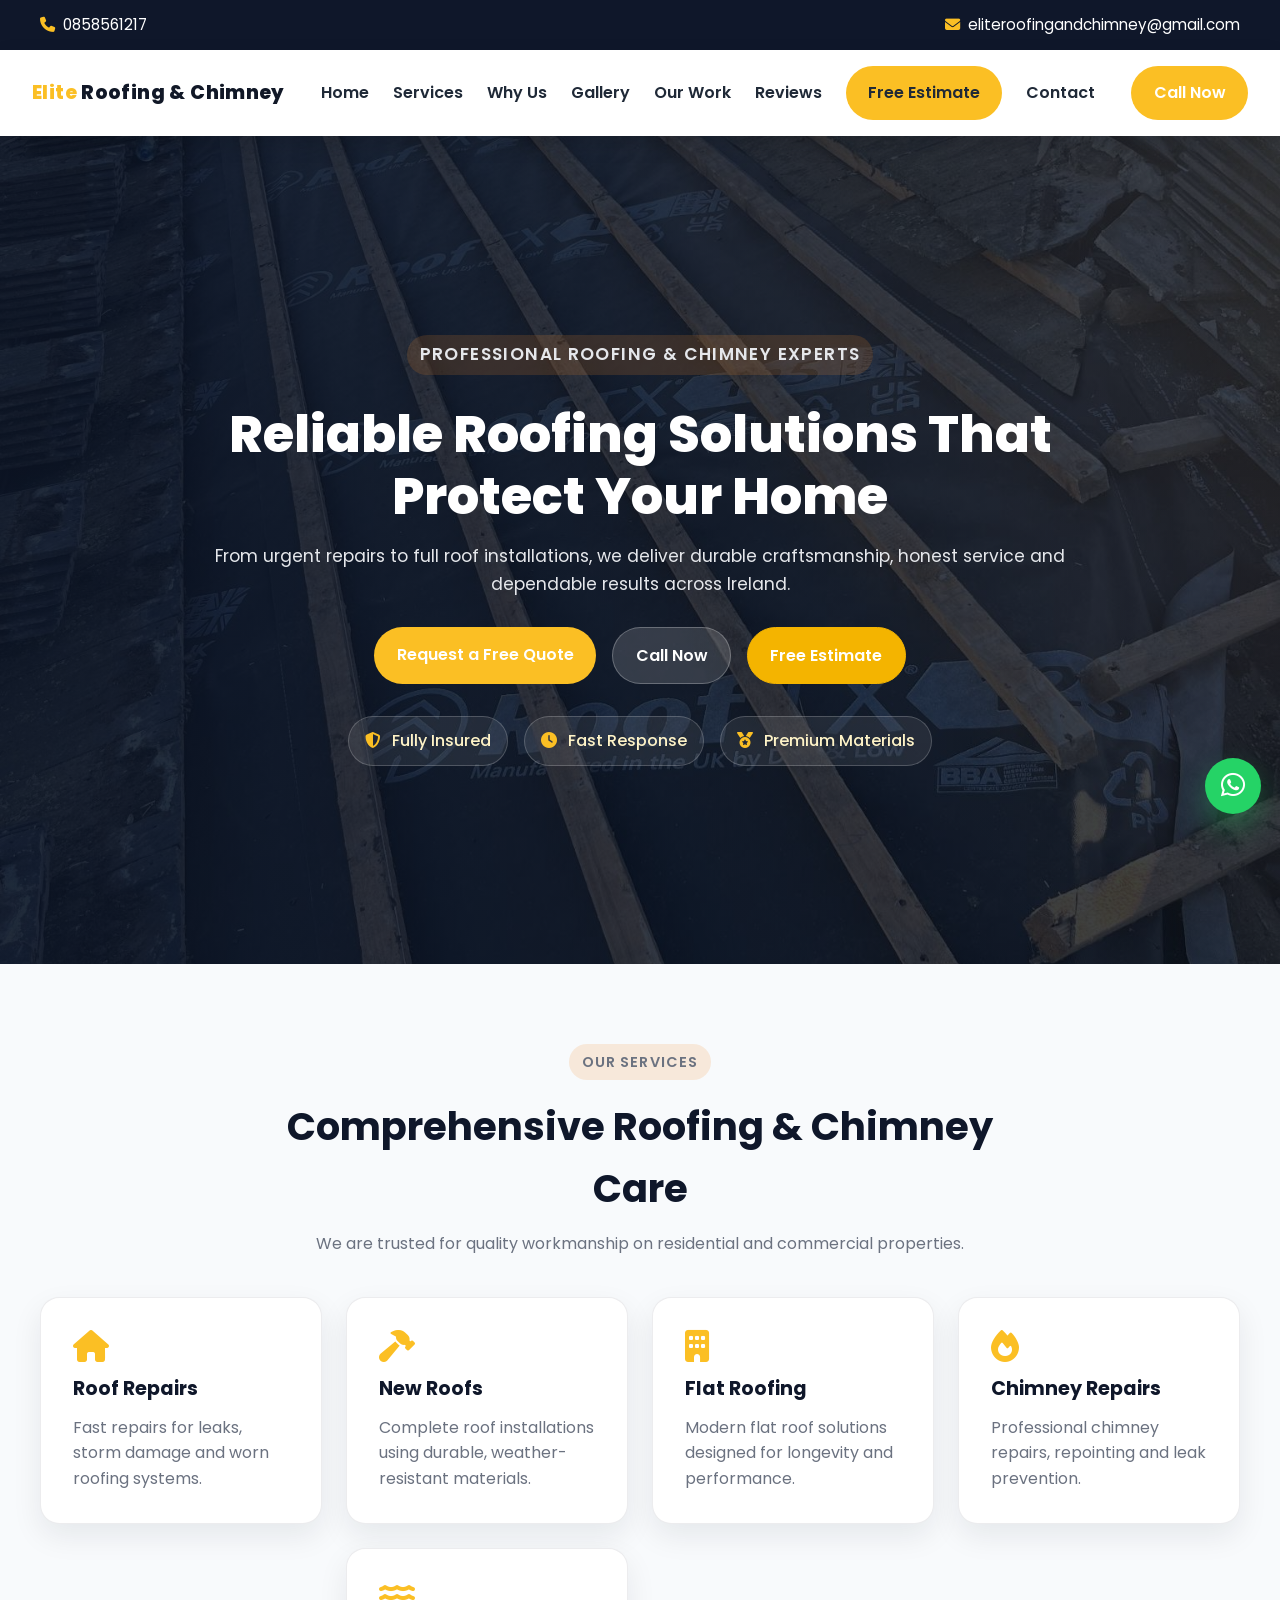
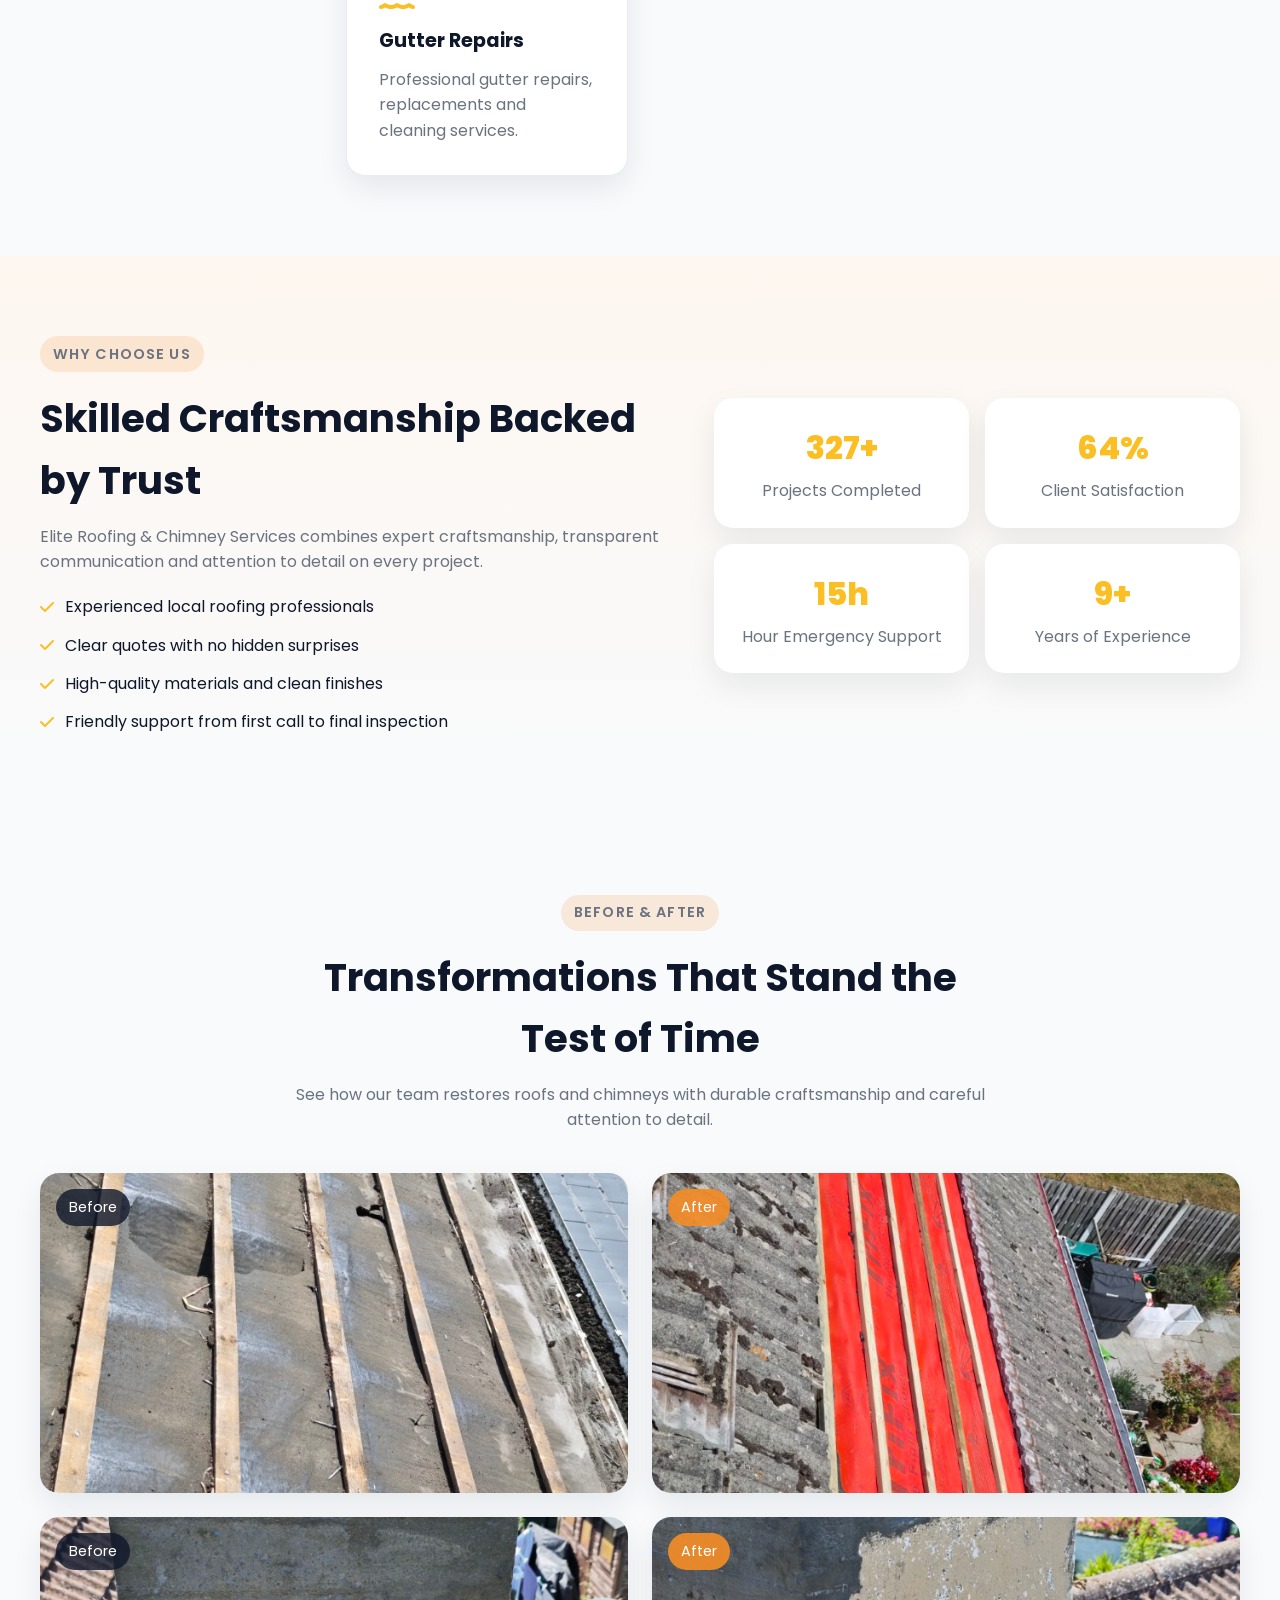
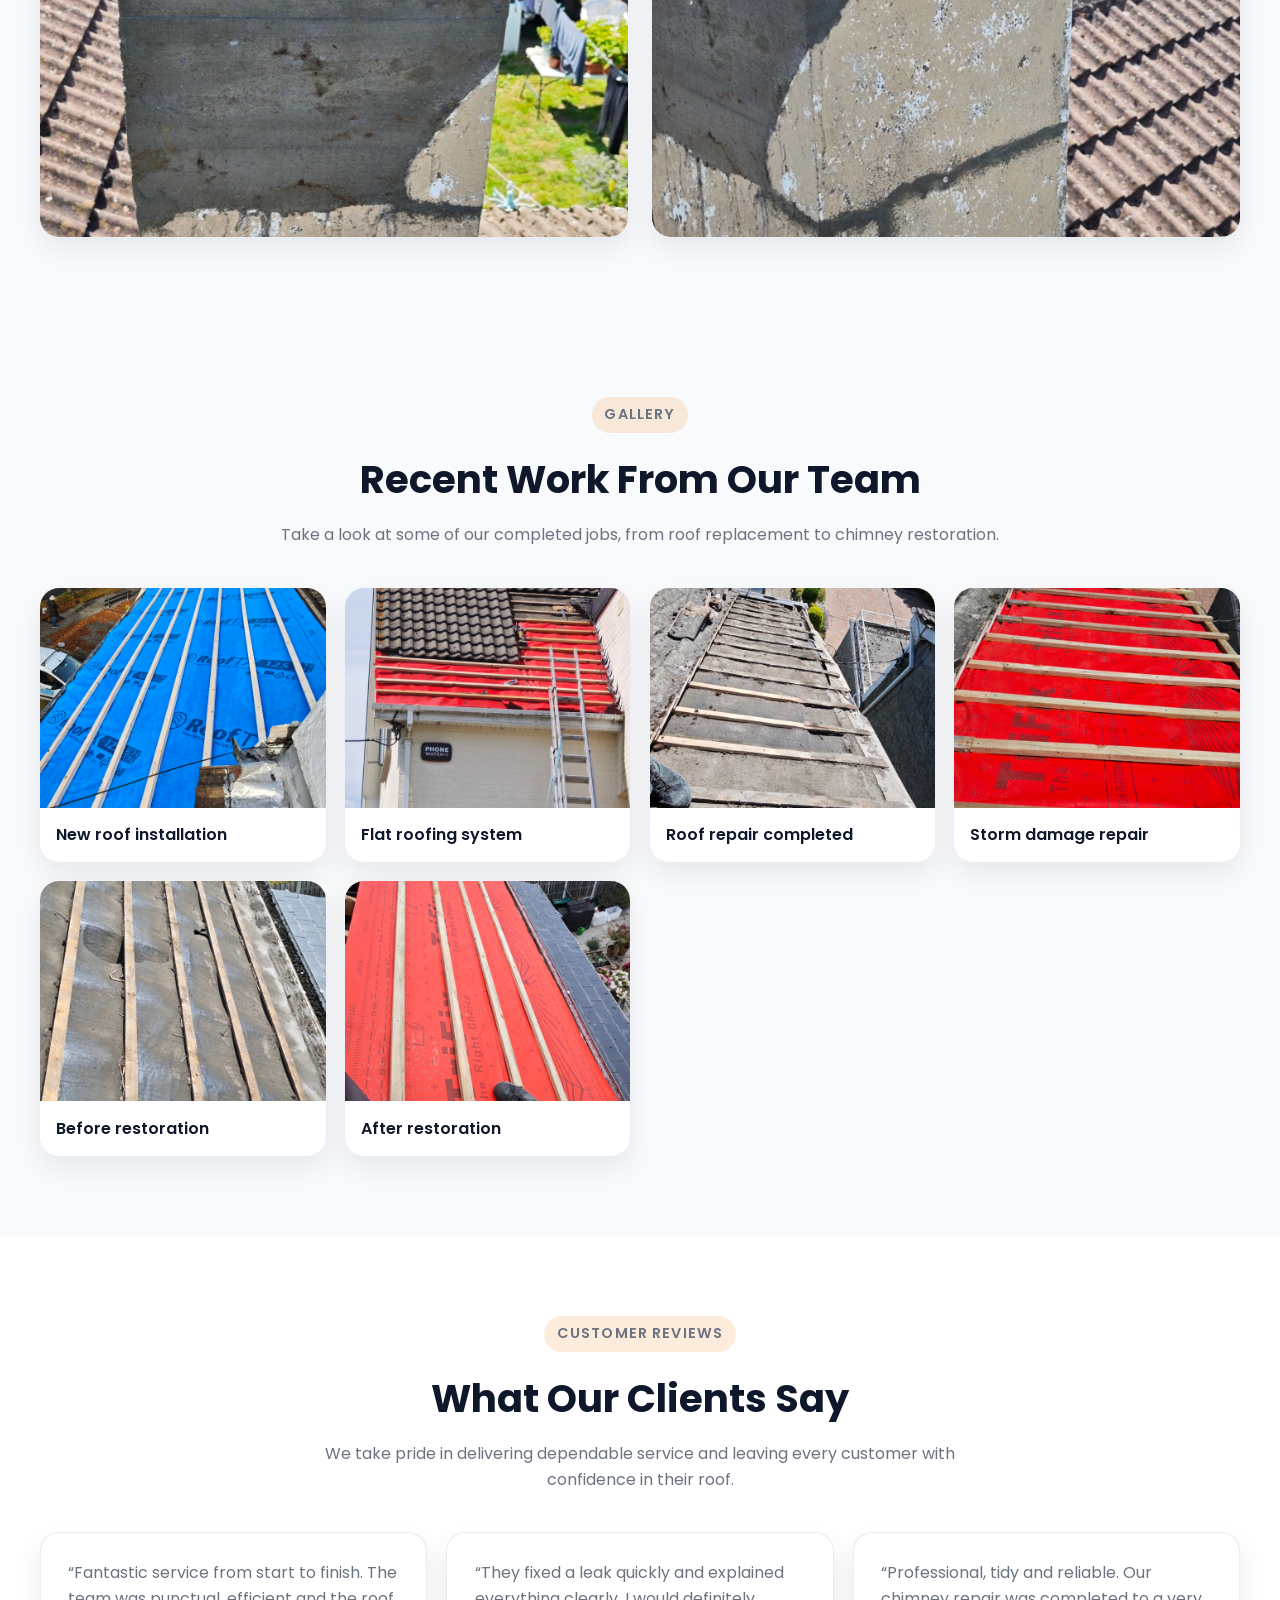
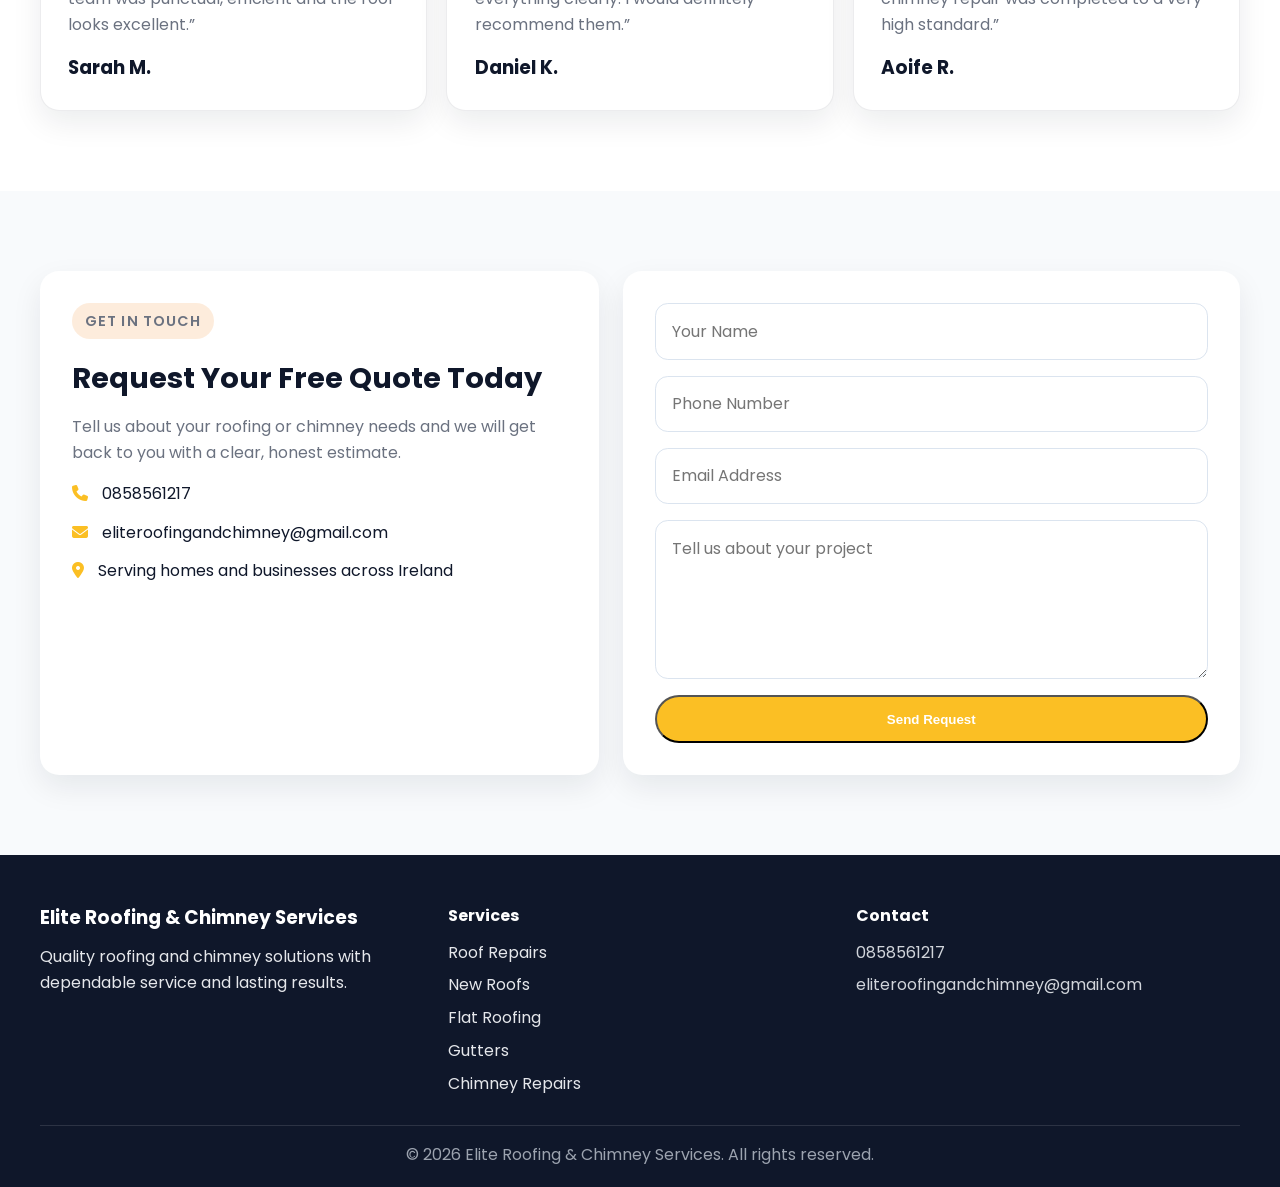
==== commit 1142b84f: "Add Free Estimate button and SEO updates" ====
--- a/index.html
+++ b/index.html
@@ -74,10 +74,11 @@
         <p class="eyebrow">Professional Roofing & Chimney Experts</p>
         <h1>Reliable Roofing Solutions That Protect Your Home</h1>
         <p>From urgent repairs to full roof installations, we deliver durable craftsmanship, honest service and dependable results across Ireland.</p>
-        <div class="hero-actions">
-          <a class="btn btn-primary" href="#contact">Request a Free Quote</a>
-          <a class="btn btn-secondary" href="tel:0858561217">Call Now</a>
-        </div>
+       <div class="hero-actions">
+  <a class="btn btn-primary" href="#contact">Request a Free Quote</a>
+  <a class="btn btn-secondary" href="tel:0858561217">Call Now</a>
+  <a class="btn btn-outline" href="estimate.html">Free Estimate</a>
+</div>
         <div class="hero-highlights">
           <div><i class="fa-solid fa-shield-halved"></i> Fully Insured</div>
           <div><i class="fa-solid fa-clock"></i> Fast Response</div>
--- a/style.css
+++ b/style.css
@@ -147,7 +147,16 @@
   color: var(--white);
   border: 1px solid rgba(255, 255, 255, 0.25);
 }
-
+.btn-outline {
+  background: #f4b400;
+  color: #ffffff;
+  border: 1px solid #f4b400;
+}
+
+.btn-outline:hover {
+  background: #d99a00;
+  color: #ffffff;
+}
 .hero {
   min-height: 92vh;
   position: relative;
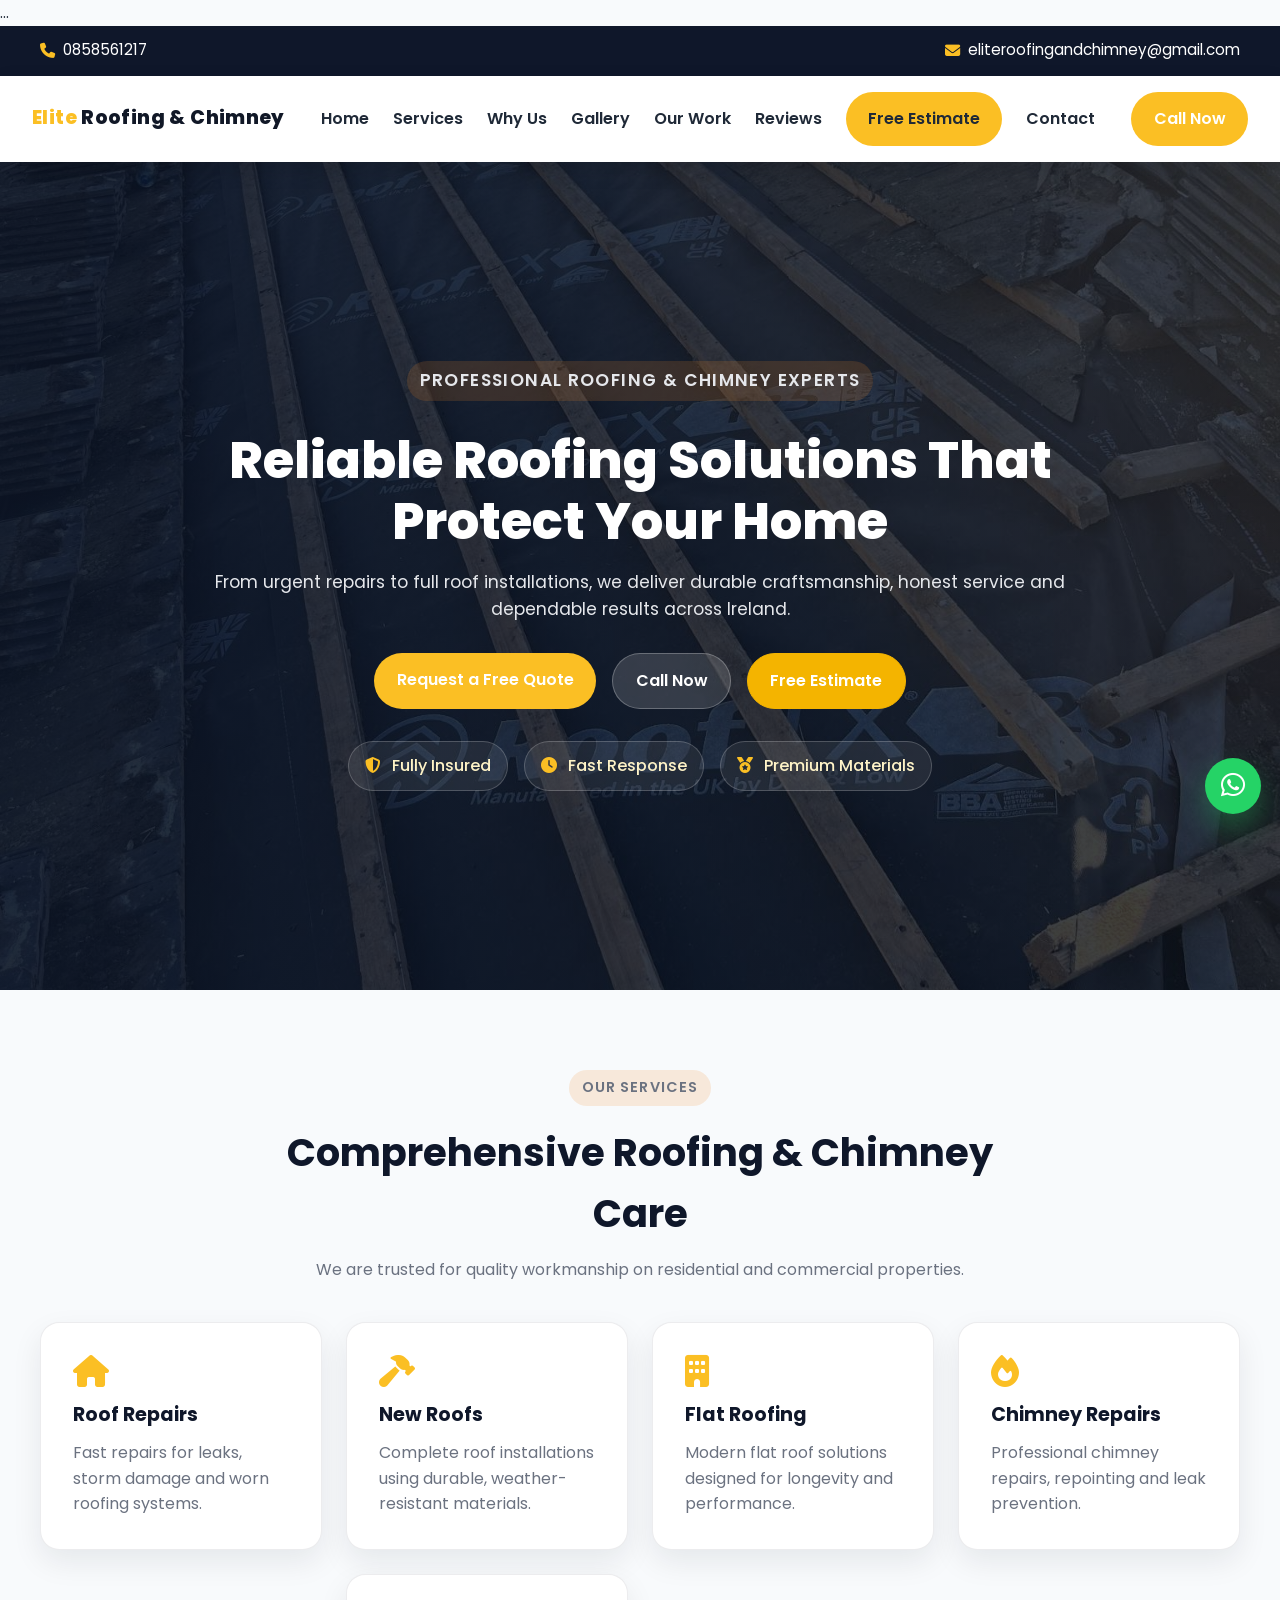
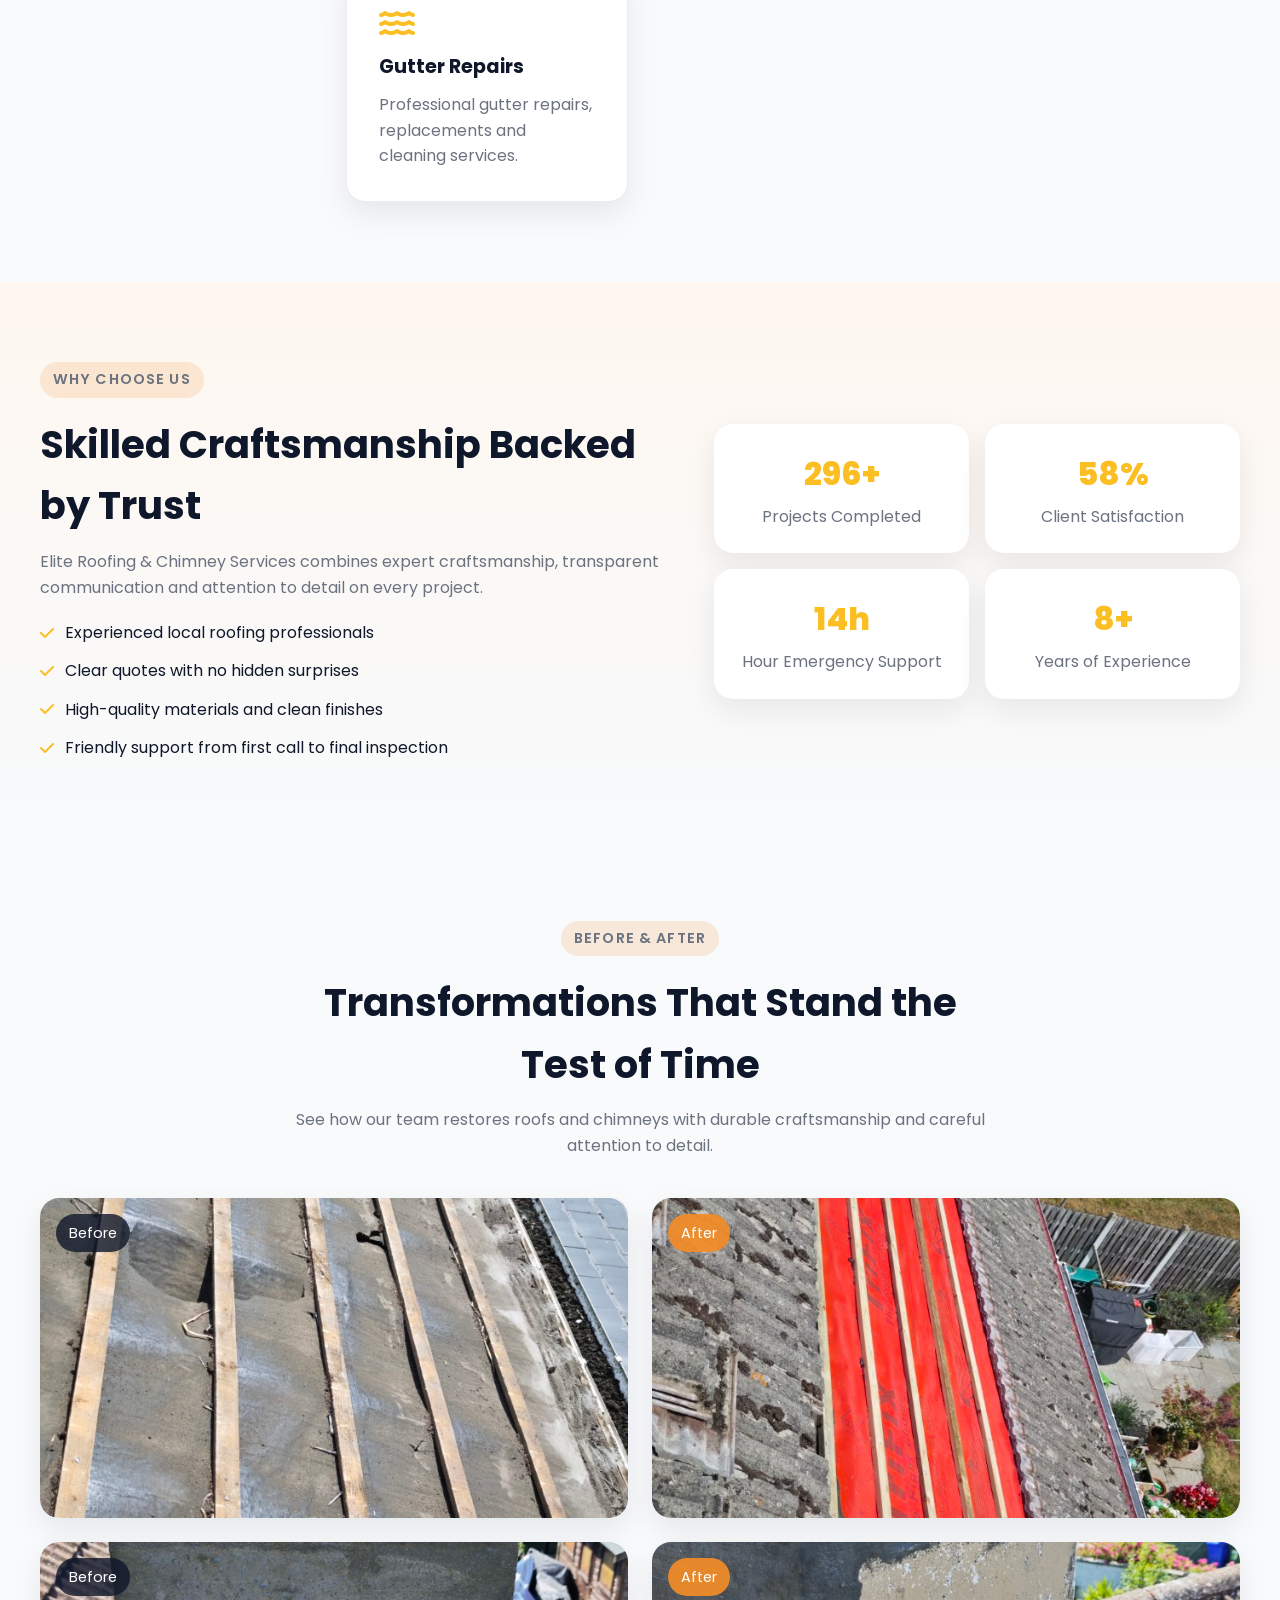
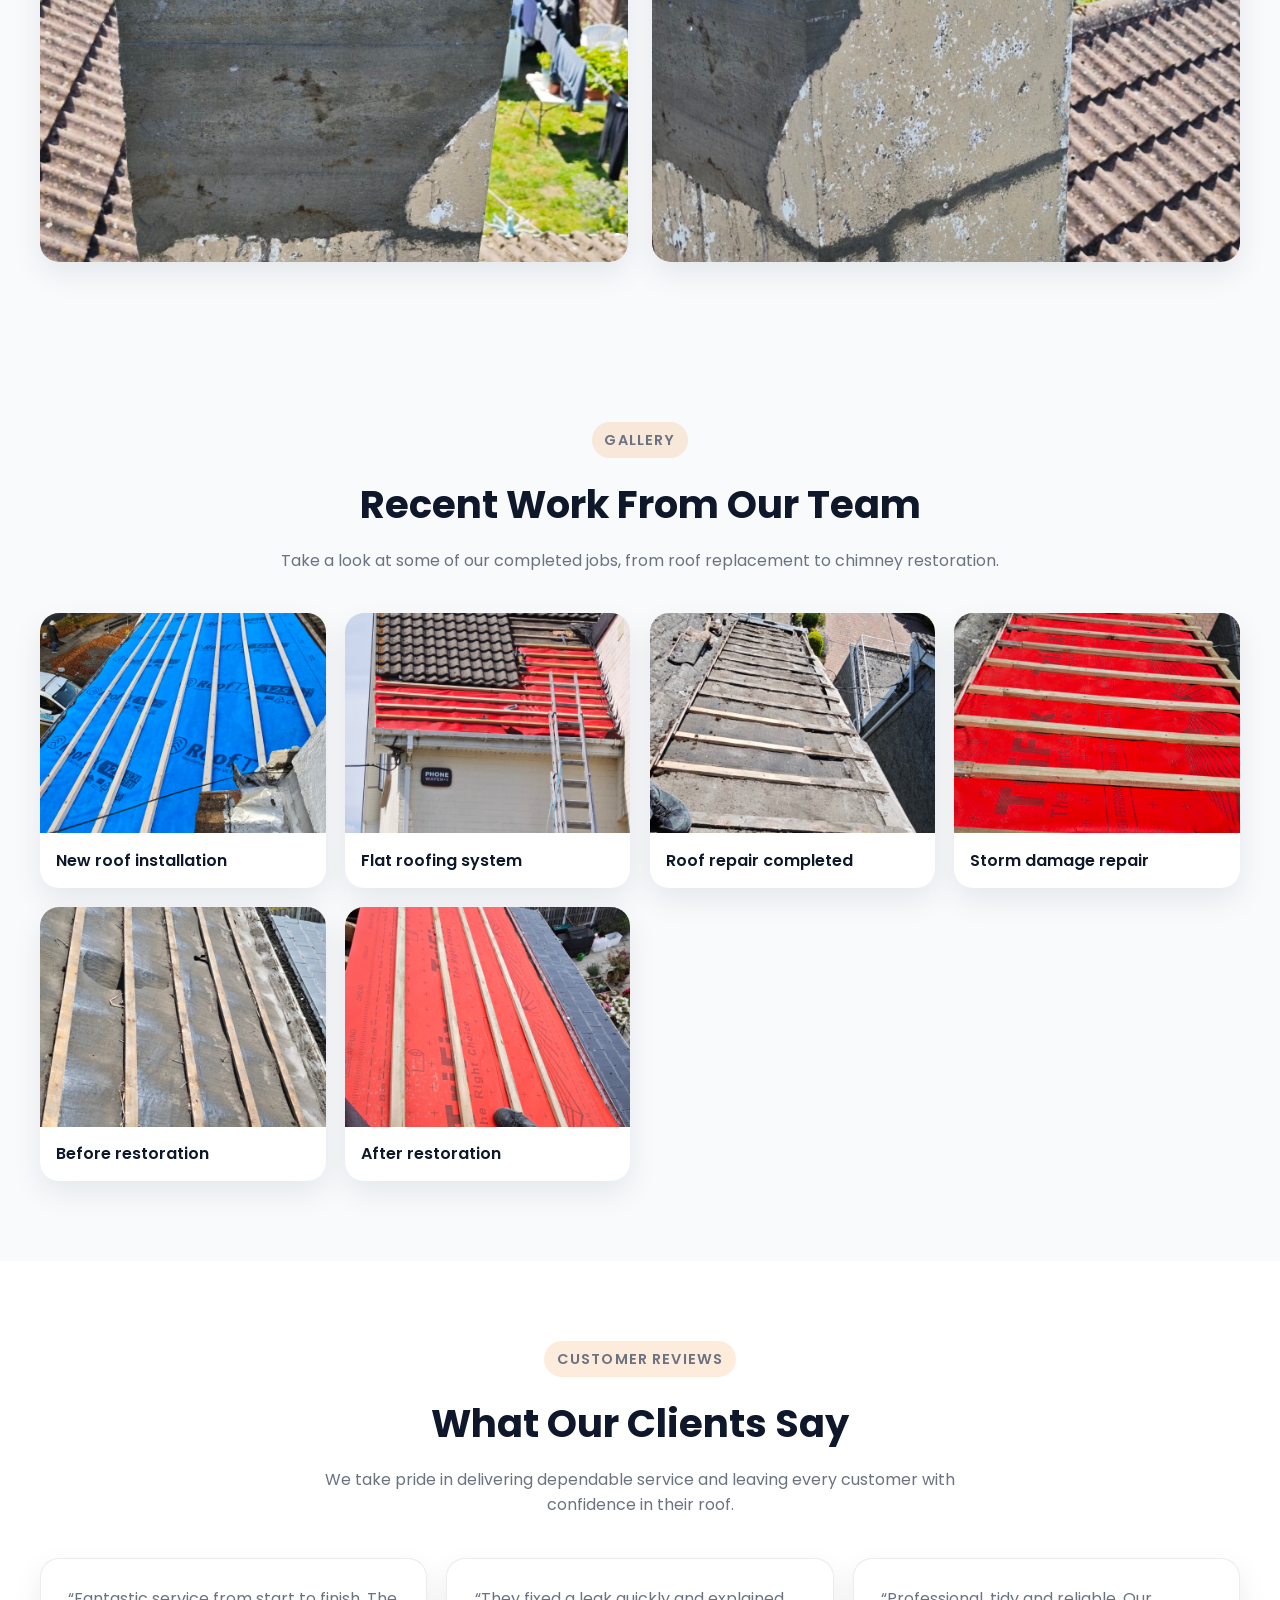
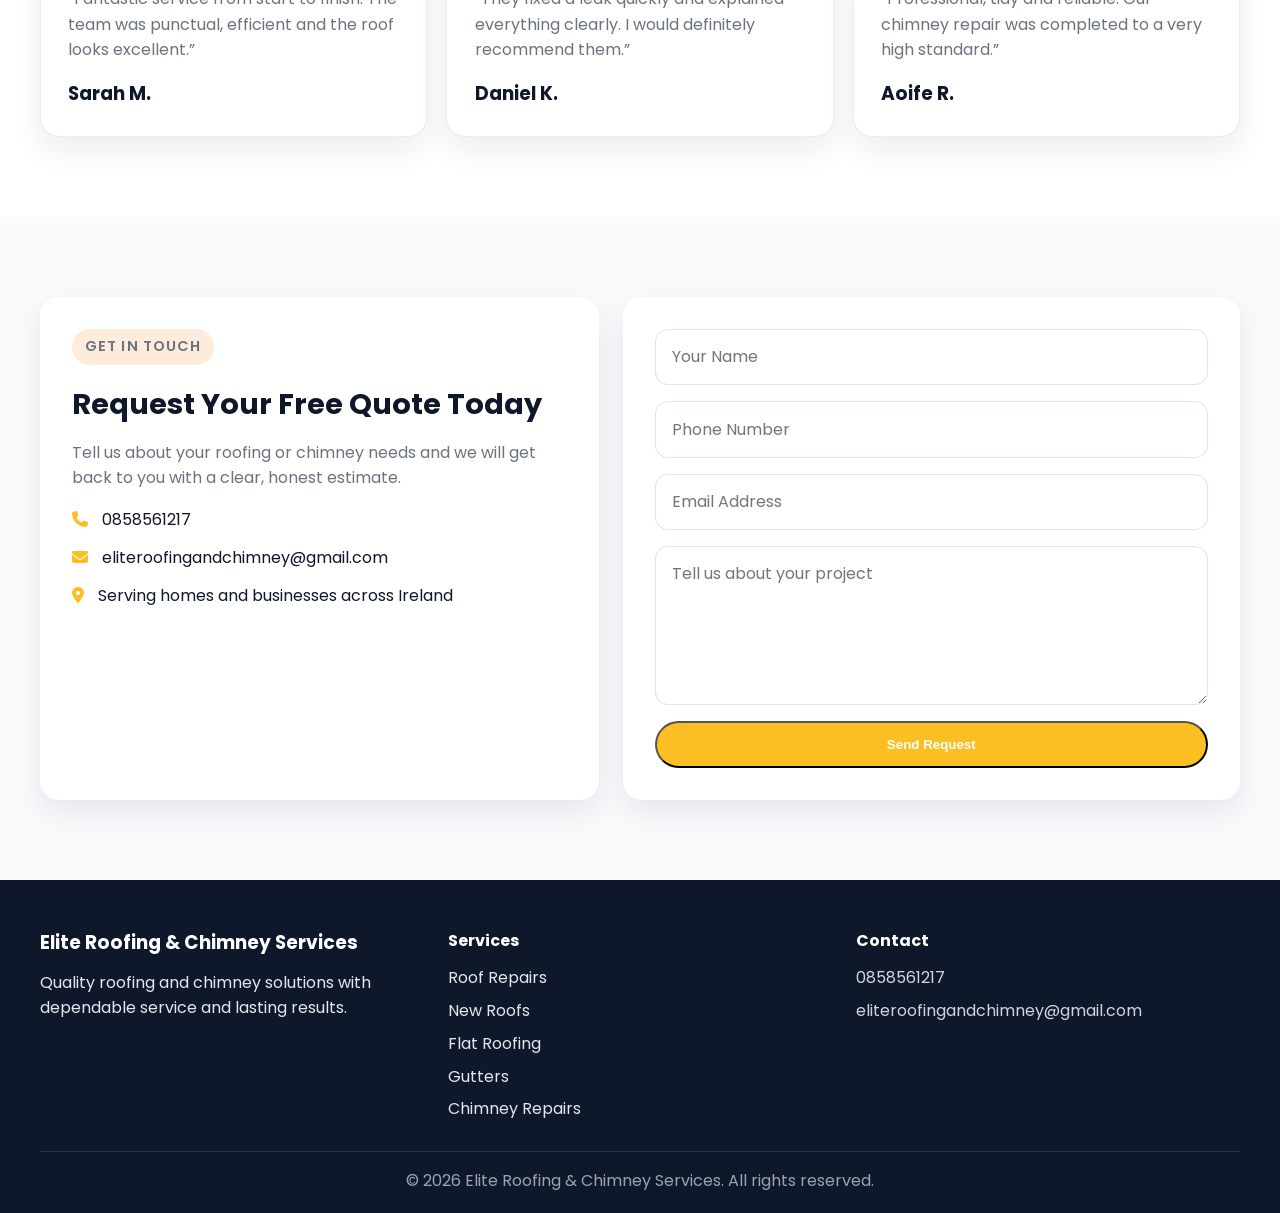
==== commit 32de4bca: "Add Google Analytics" ====
--- a/index.html
+++ b/index.html
@@ -2,6 +2,19 @@
 <!DOCTYPE html>
 <html lang="en">
 <head>
+
+<!-- Google tag (gtag.js) -->
+<script async src="https://www.googletagmanager.com/gtag/js?id=G-1NTK6XRH8E"></script>
+<script>
+  window.dataLayer = window.dataLayer || [];
+  function gtag(){dataLayer.push(arguments);}
+  gtag('js', new Date());
+
+  gtag('config', 'G-1NTK6XRH8E');
+</script>
+
+<meta charset="UTF-8">
+...
   <meta charset="UTF-8">
   <meta name="viewport" content="width=device-width, initial-scale=1.0">
   <title>Elite Roofing & Chimney Services | Roofing Repairs, New Roofs & Chimney Care</title>
--- a/style.css
+++ b/style.css
@@ -148,14 +148,14 @@
   border: 1px solid rgba(255, 255, 255, 0.25);
 }
 .btn-outline {
-  background: #f4b400;
-  color: #ffffff;
-  border: 1px solid #f4b400;
+  background: #f4b400 !important;
+  color: #ffffff !important;
+  border: 1px solid #f4b400 !important;
 }
 
 .btn-outline:hover {
-  background: #d99a00;
-  color: #ffffff;
+  background: #d99a00 !important;
+  color: #ffffff !important;
 }
 .hero {
   min-height: 92vh;
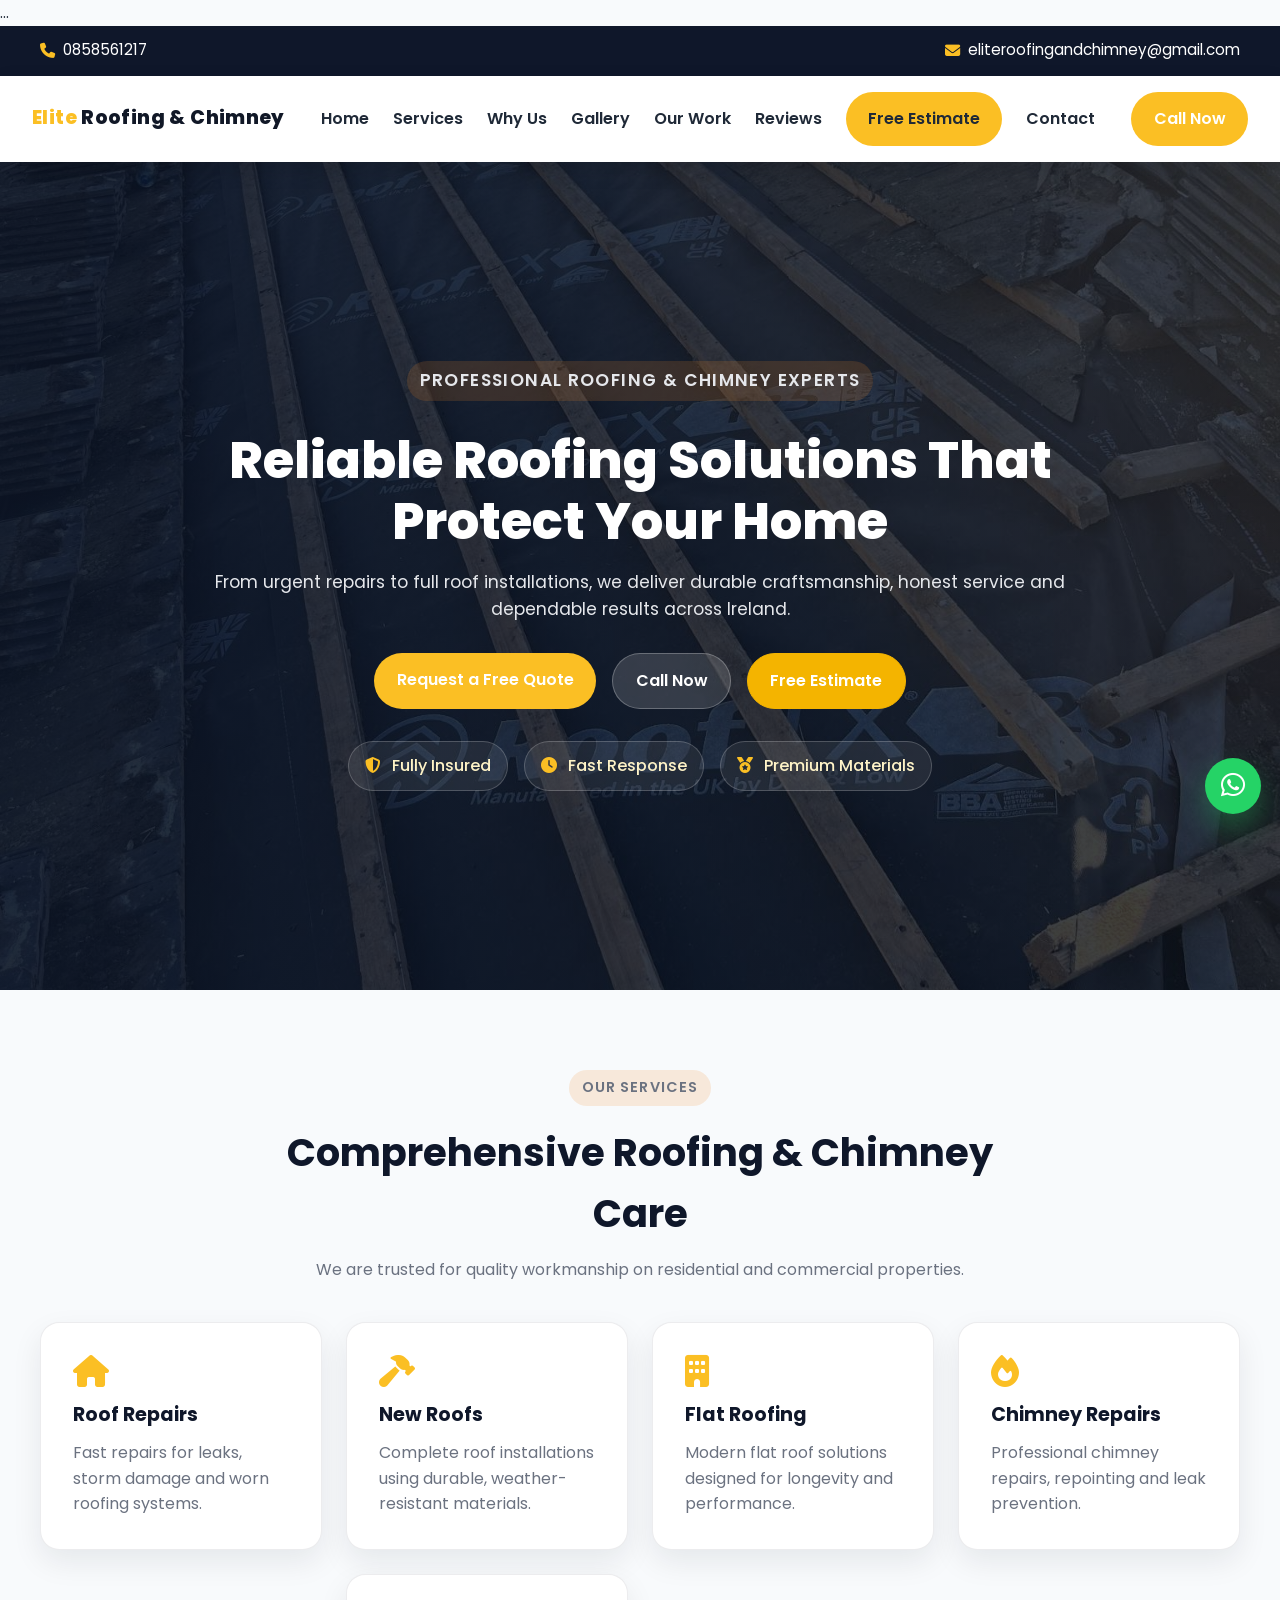
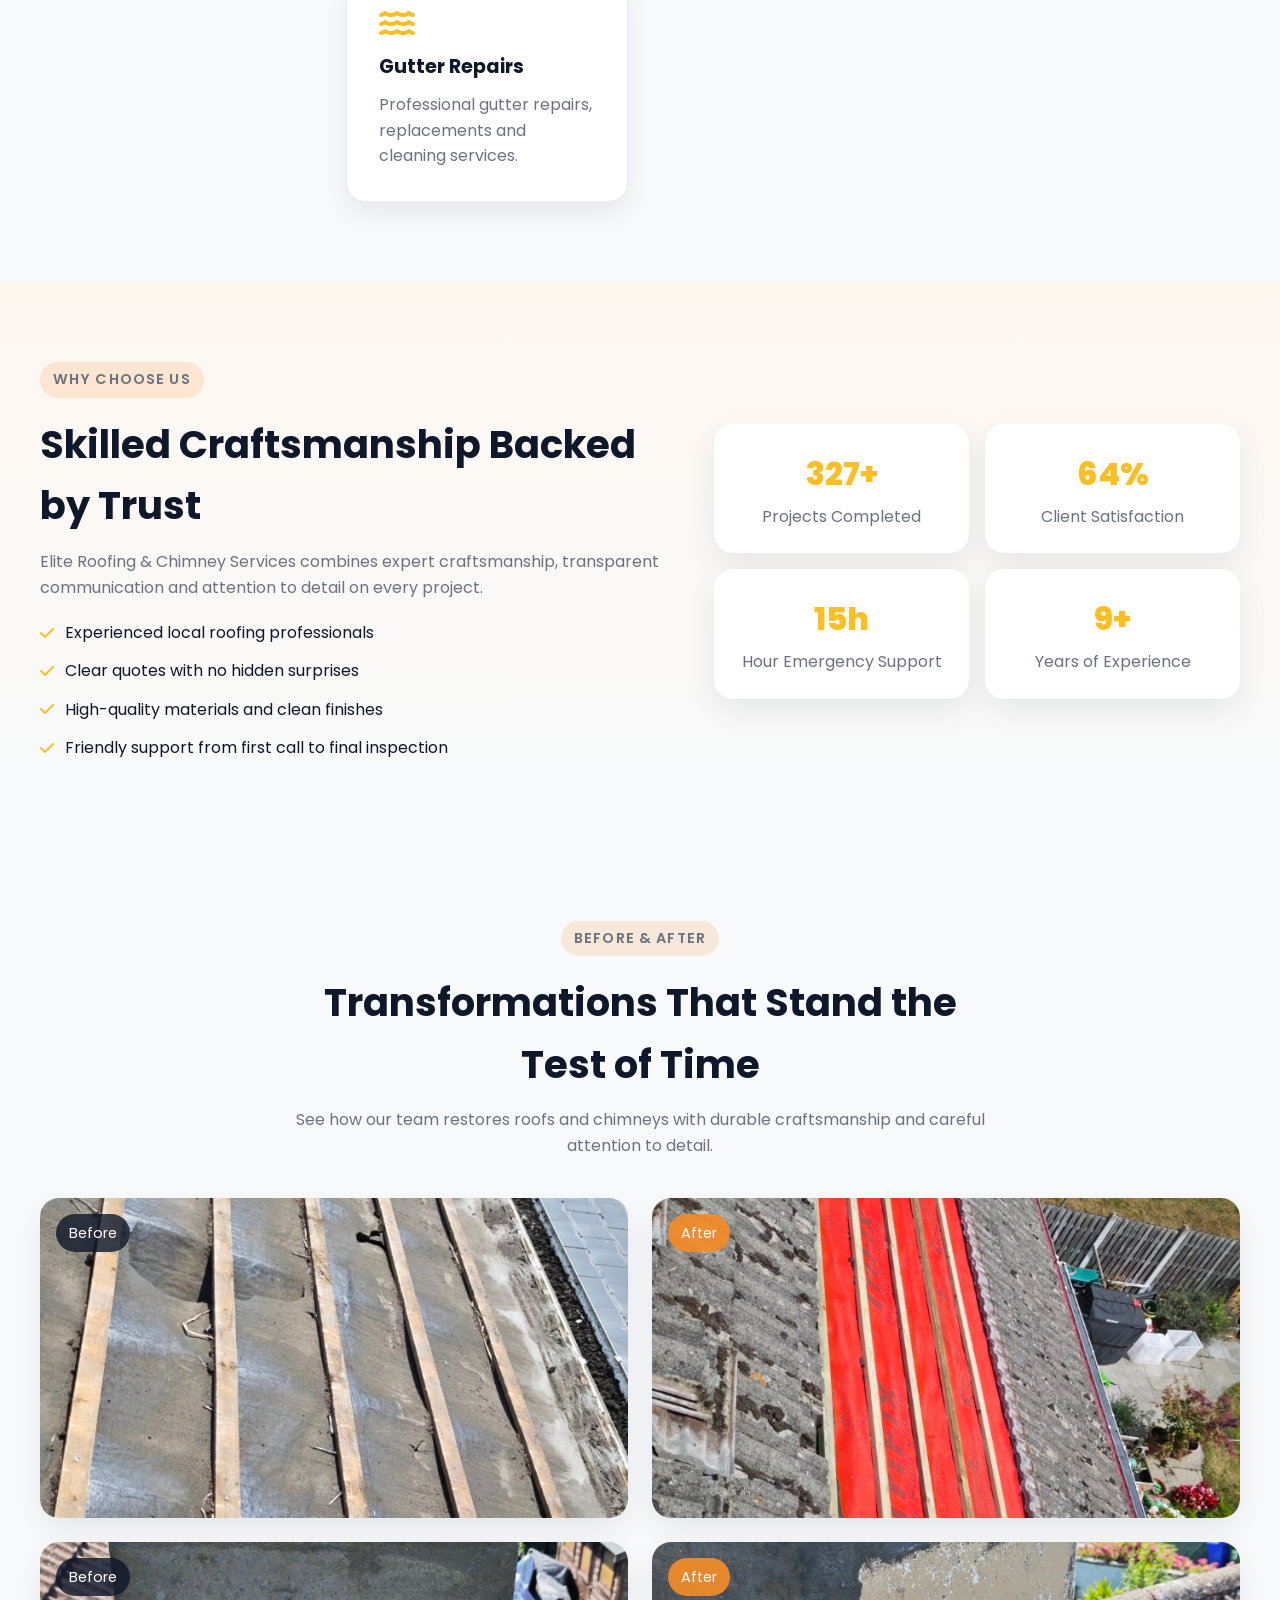
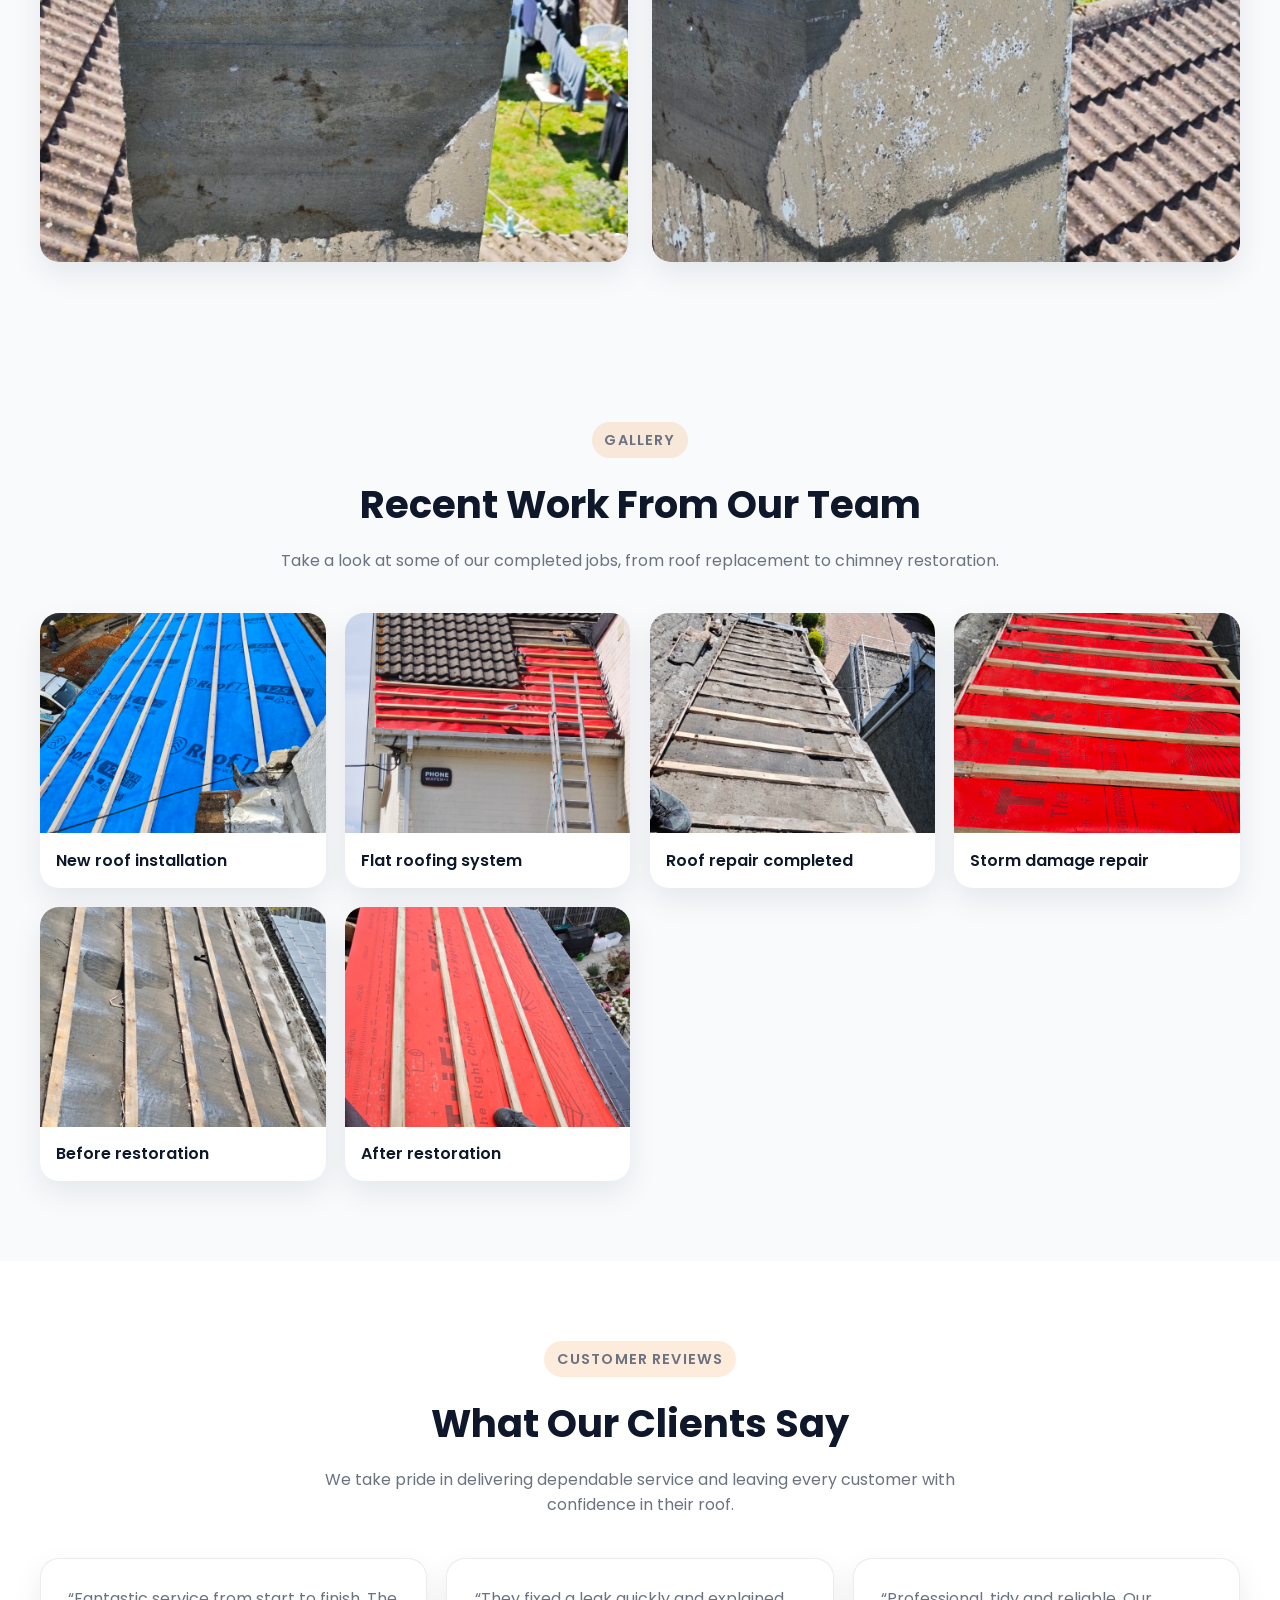
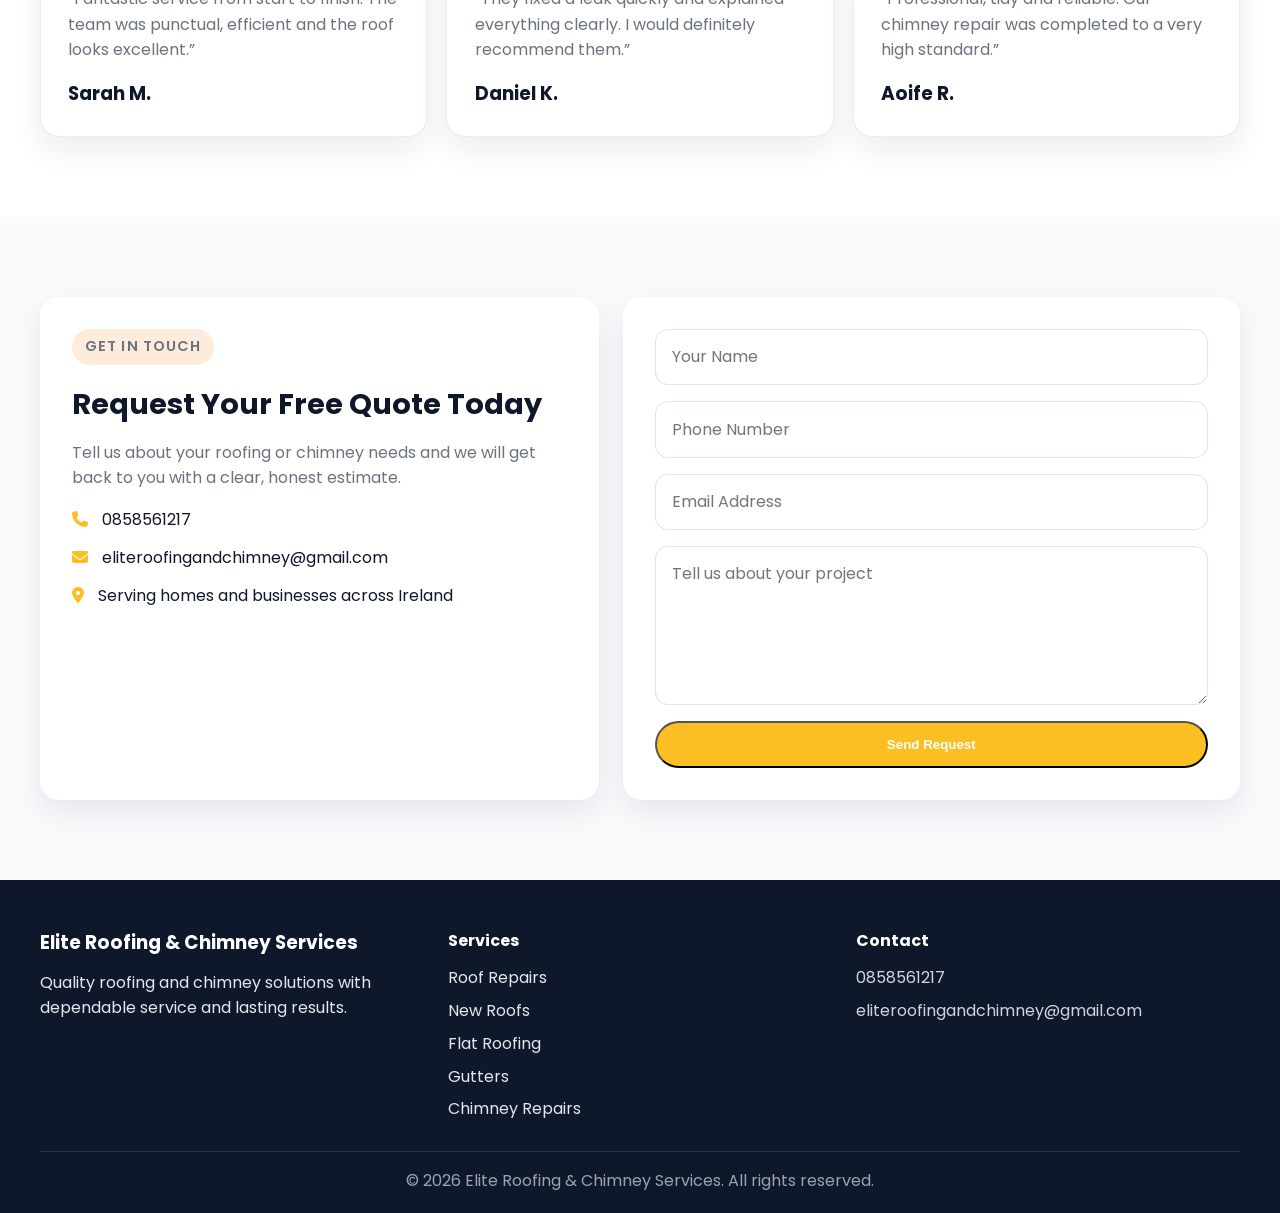
==== commit ccec50f9: "Add new favicon" ====
--- a/index.html
+++ b/index.html
@@ -2,7 +2,7 @@
 <!DOCTYPE html>
 <html lang="en">
 <head>
-
+<link rel="icon" type="image/png" href="favicon.png">
 <!-- Google tag (gtag.js) -->
 <script async src="https://www.googletagmanager.com/gtag/js?id=G-1NTK6XRH8E"></script>
 <script>
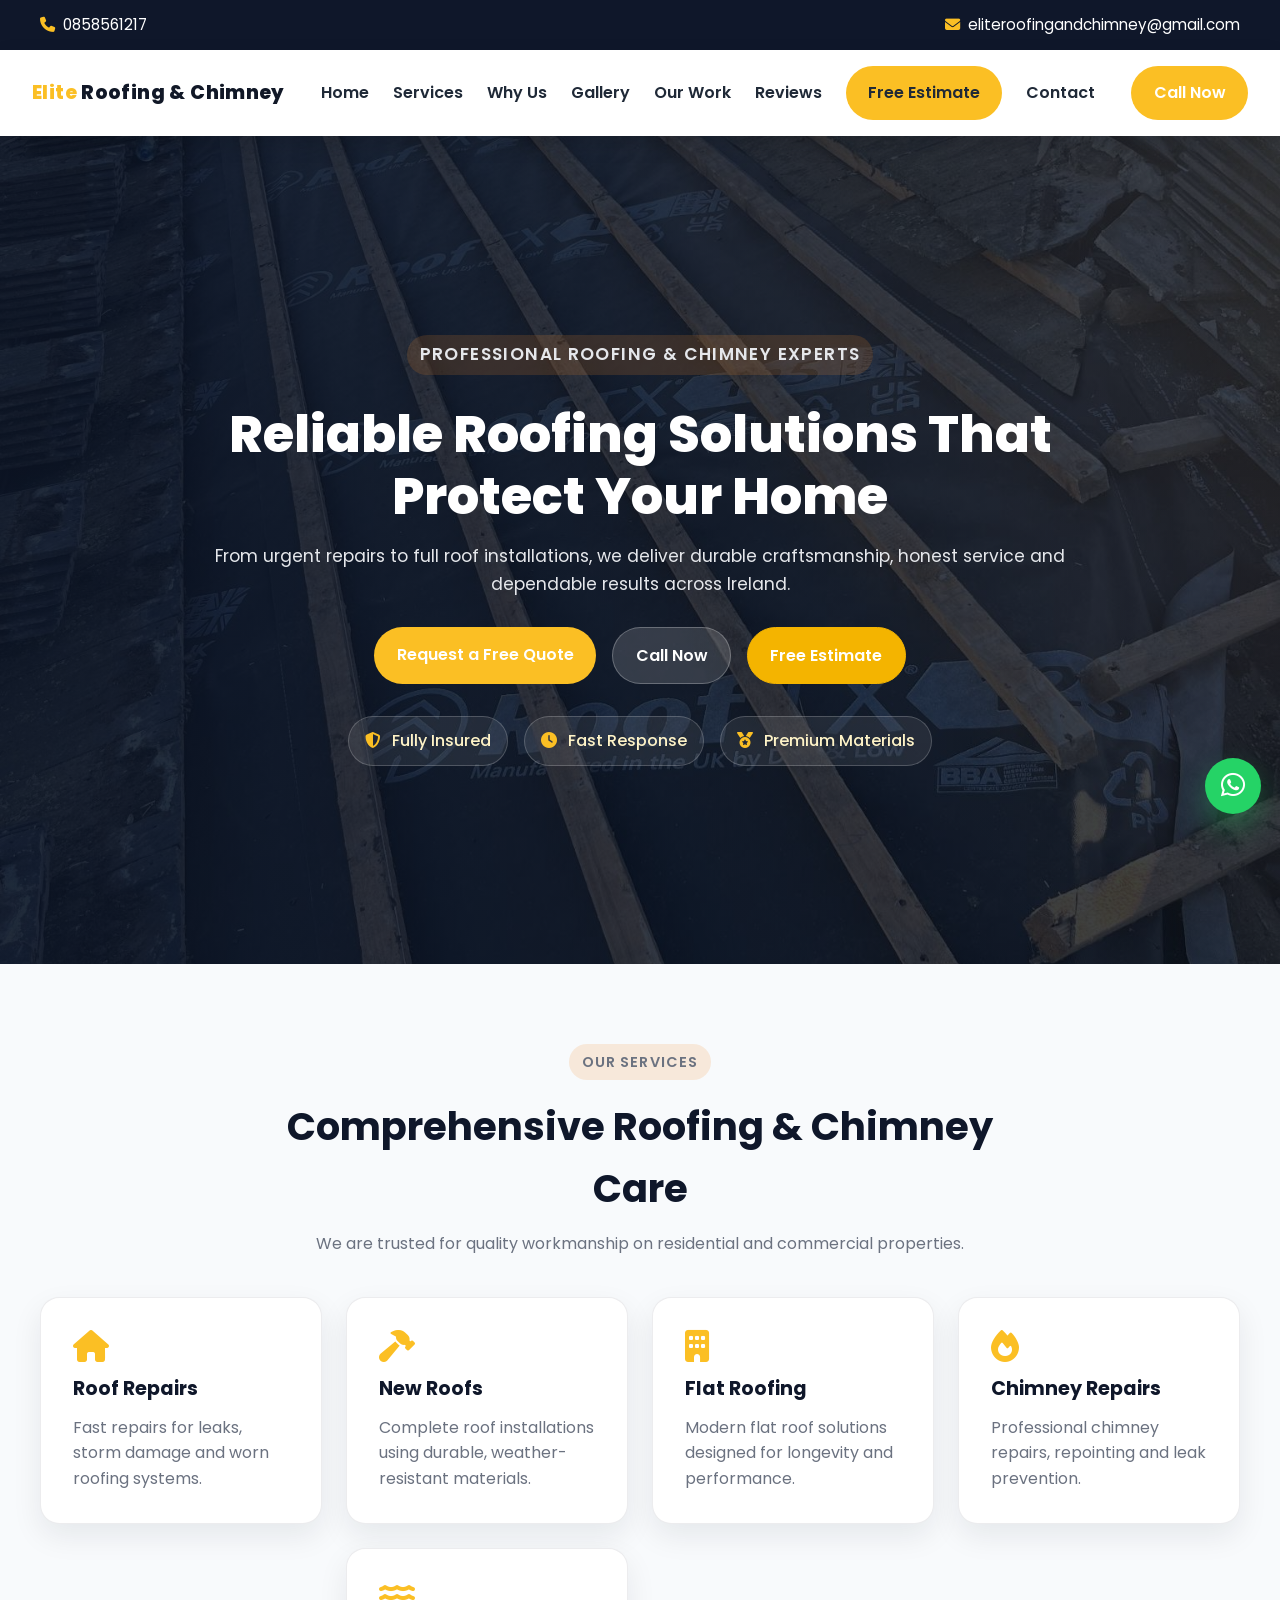
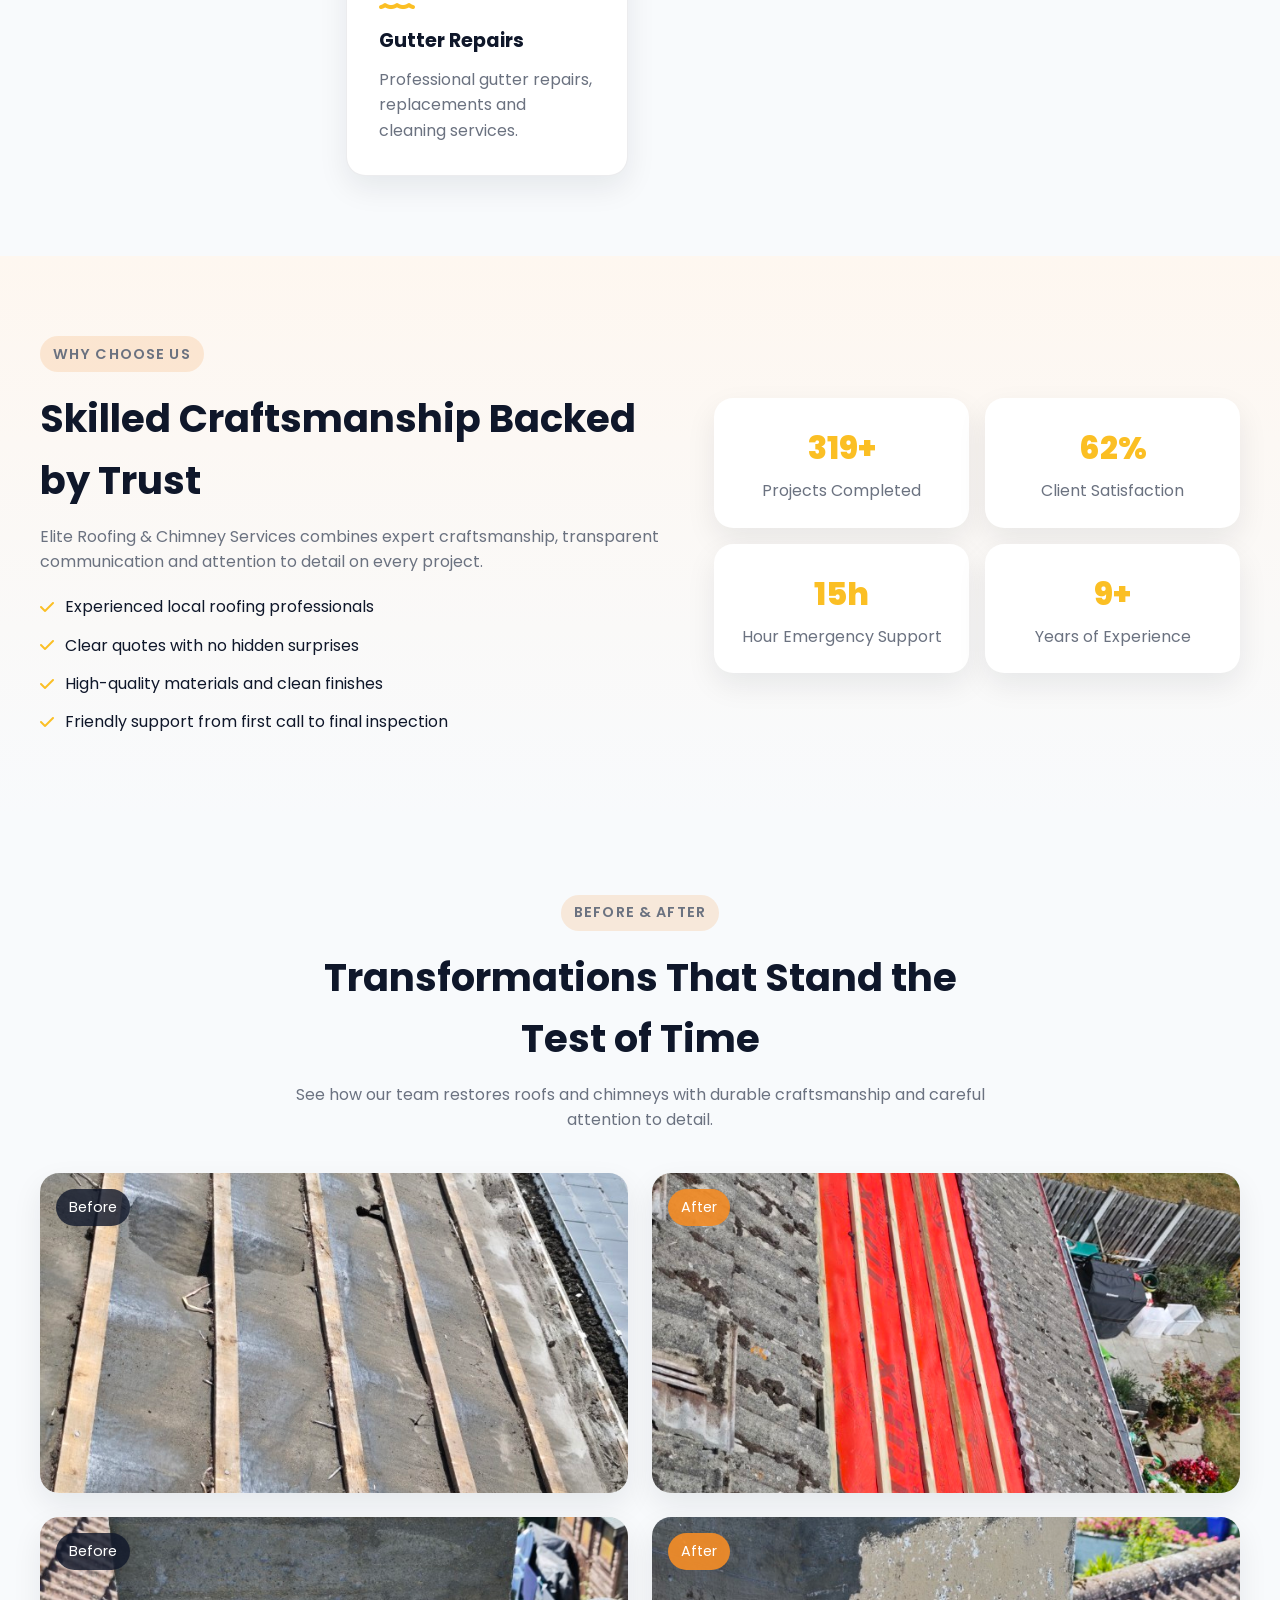
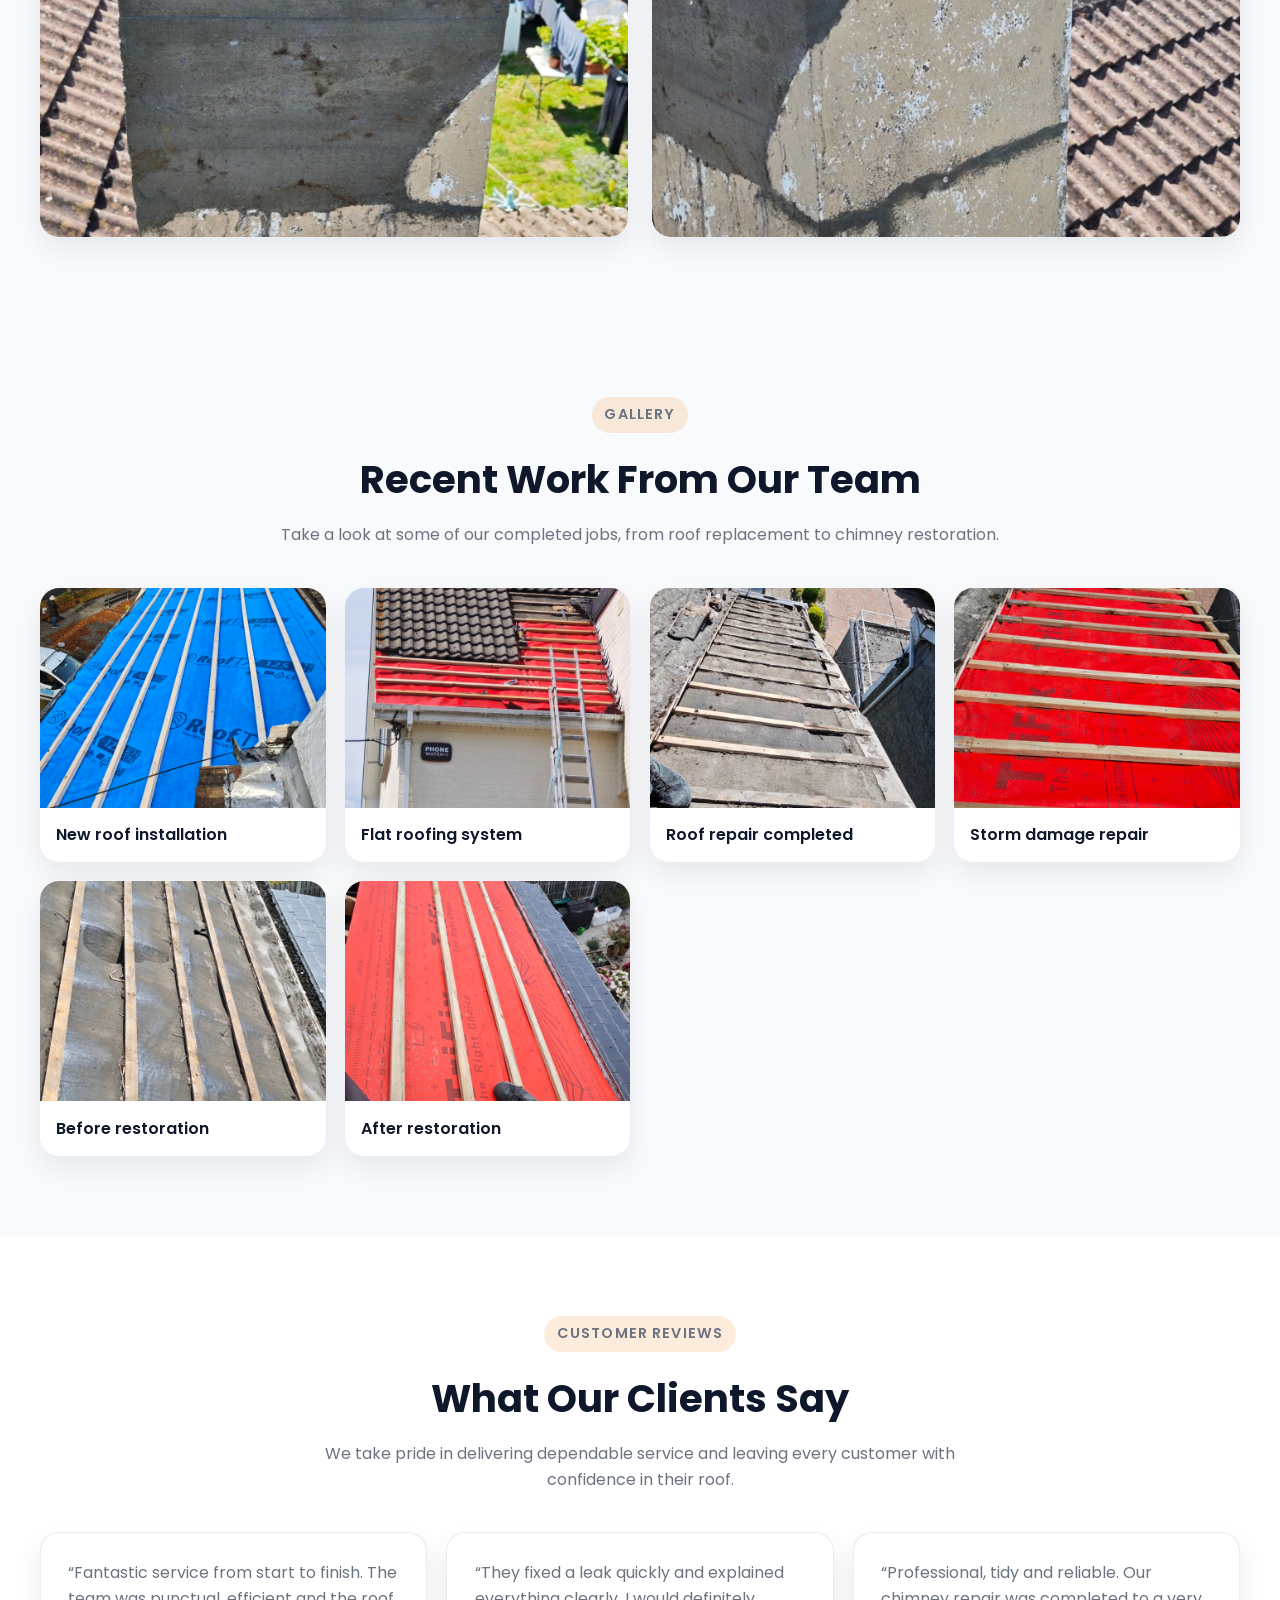
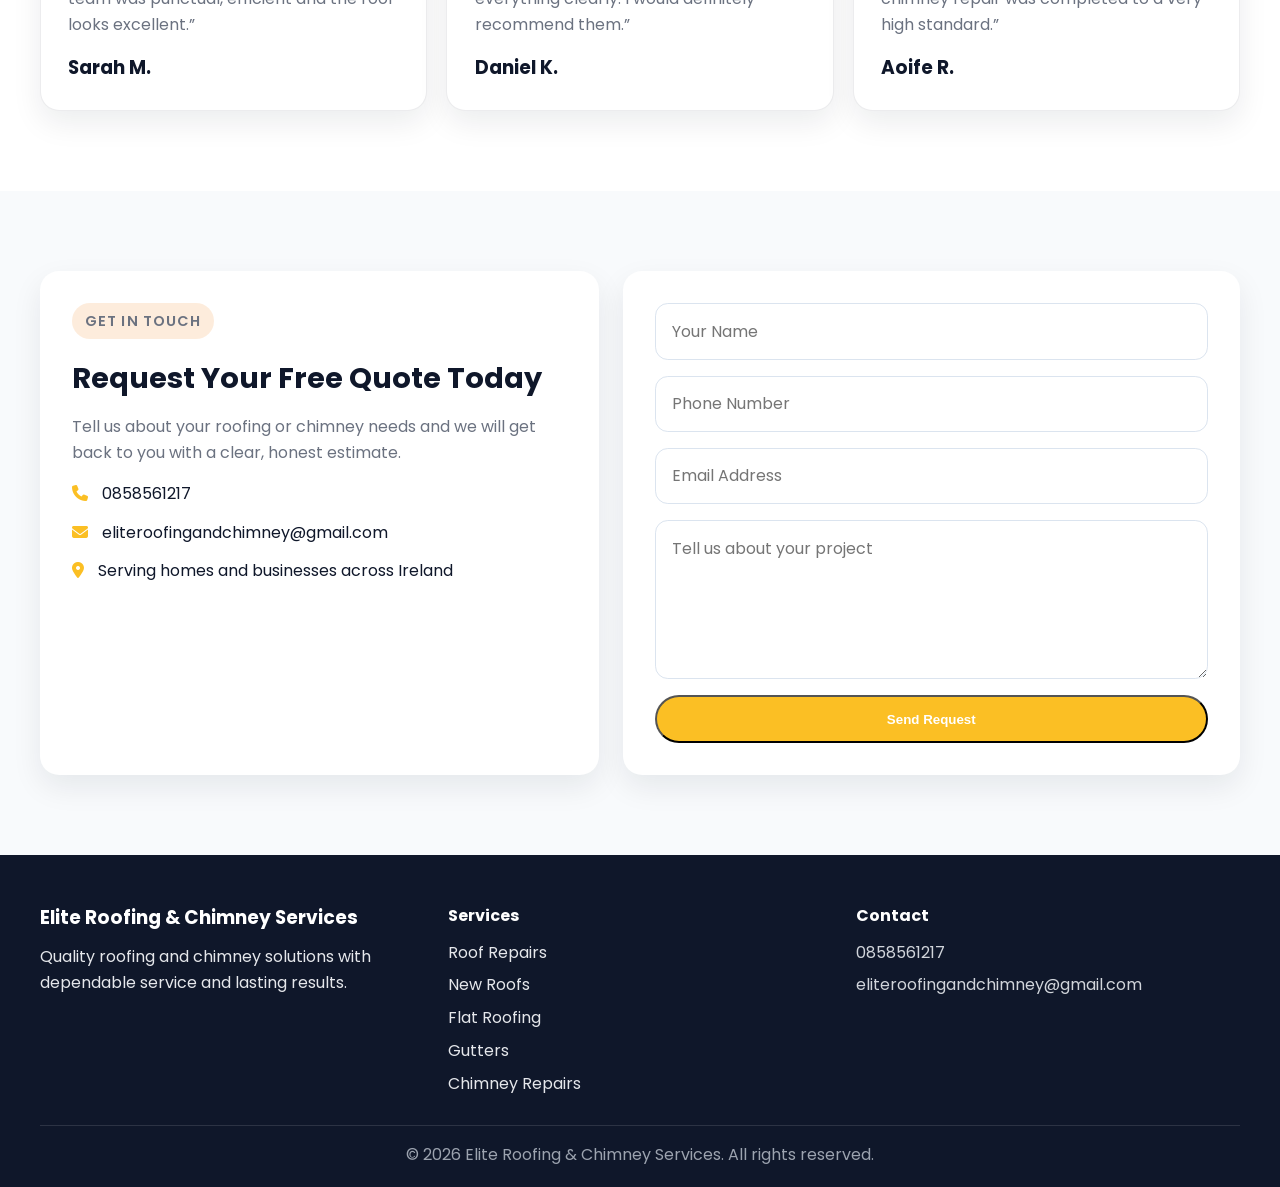
==== commit d0642fdb: "Remove unwanted dots from homepage" ====
--- a/index.html
+++ b/index.html
@@ -14,7 +14,7 @@
 </script>
 
 <meta charset="UTF-8">
-...
+
   <meta charset="UTF-8">
   <meta name="viewport" content="width=device-width, initial-scale=1.0">
   <title>Elite Roofing & Chimney Services | Roofing Repairs, New Roofs & Chimney Care</title>
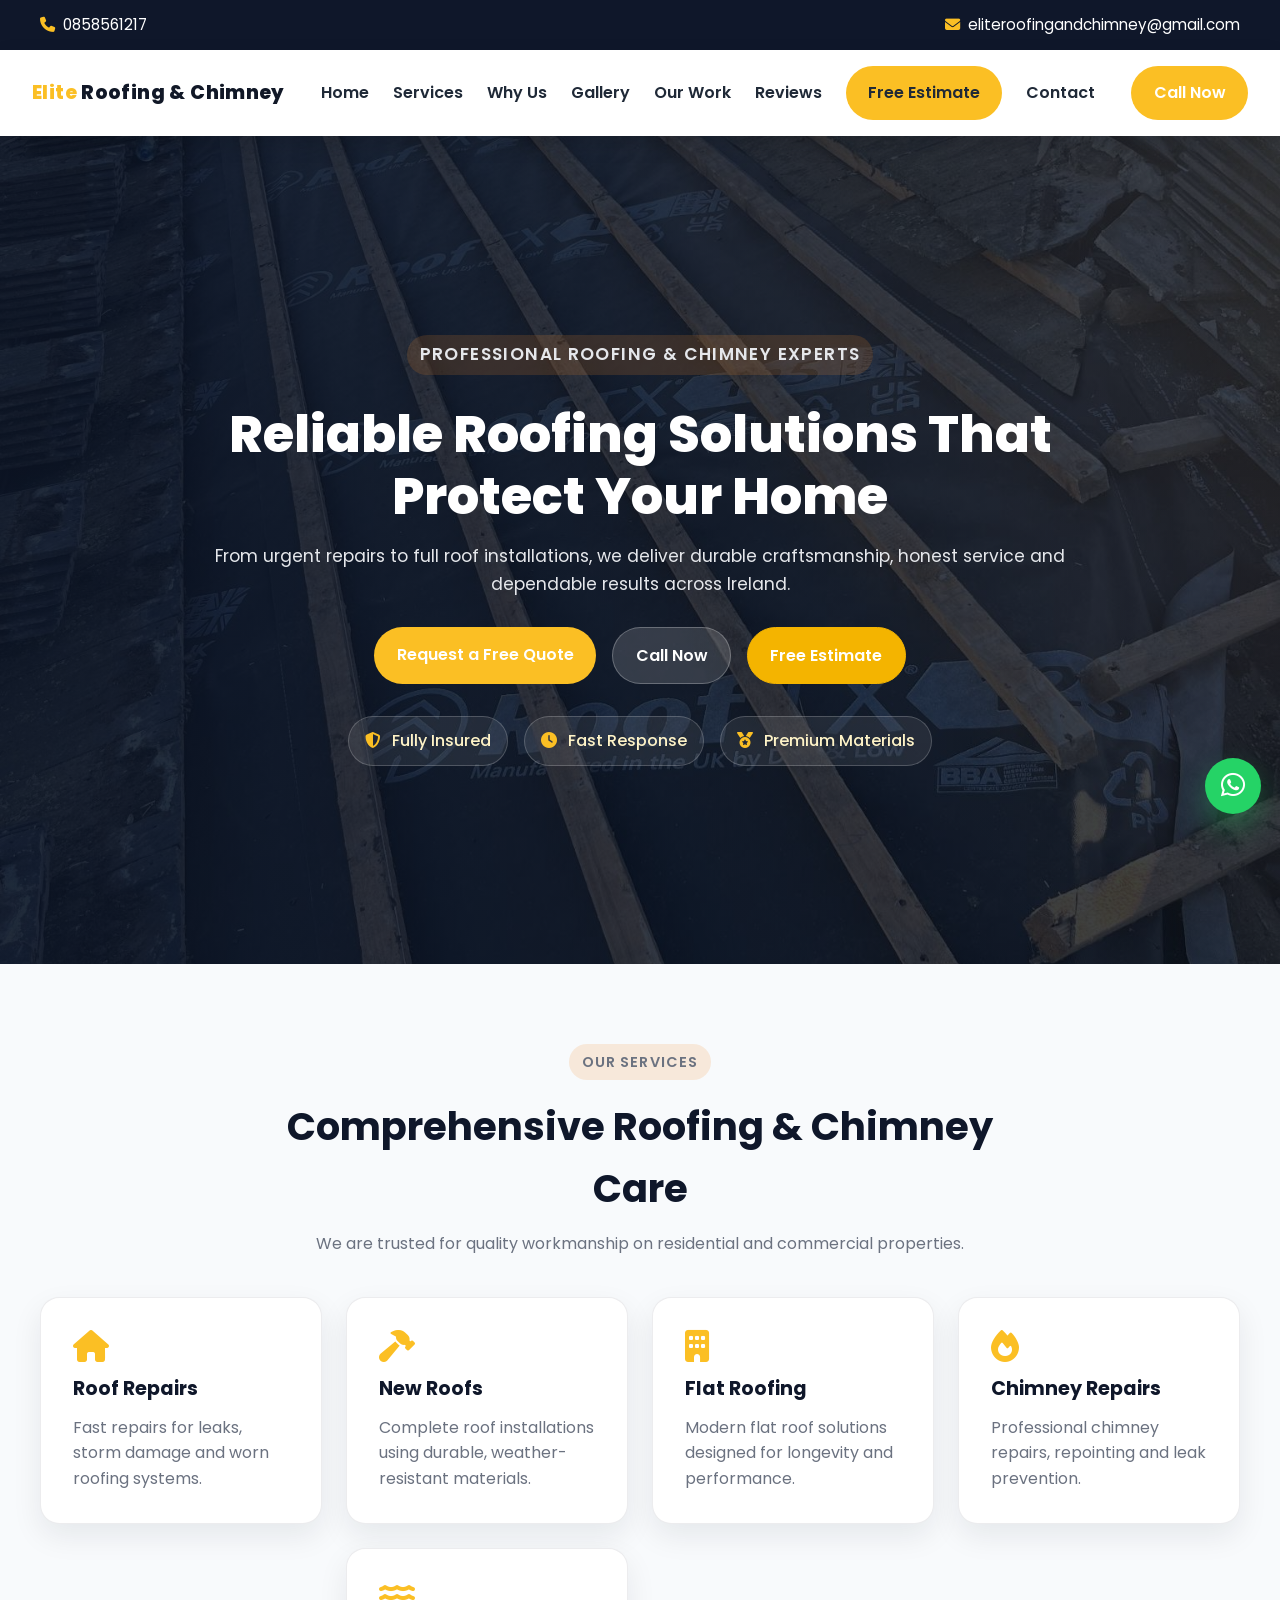
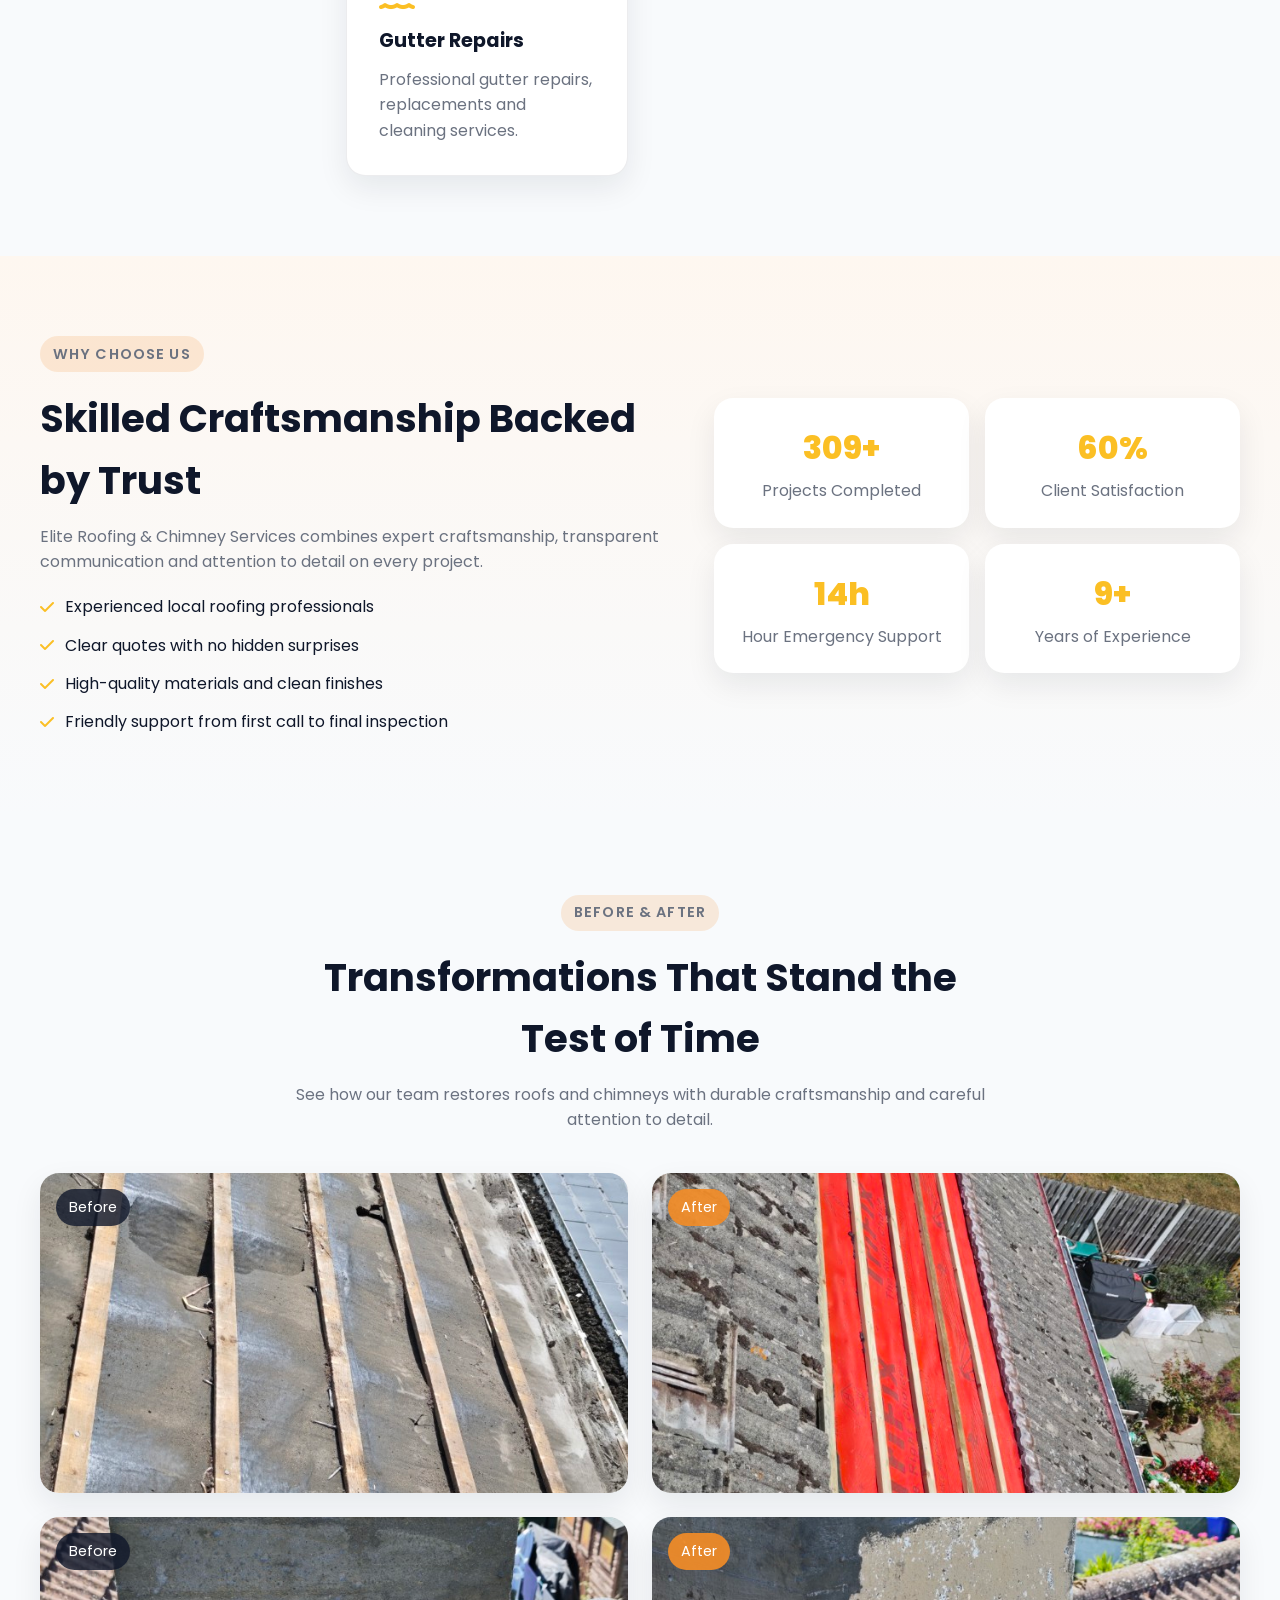
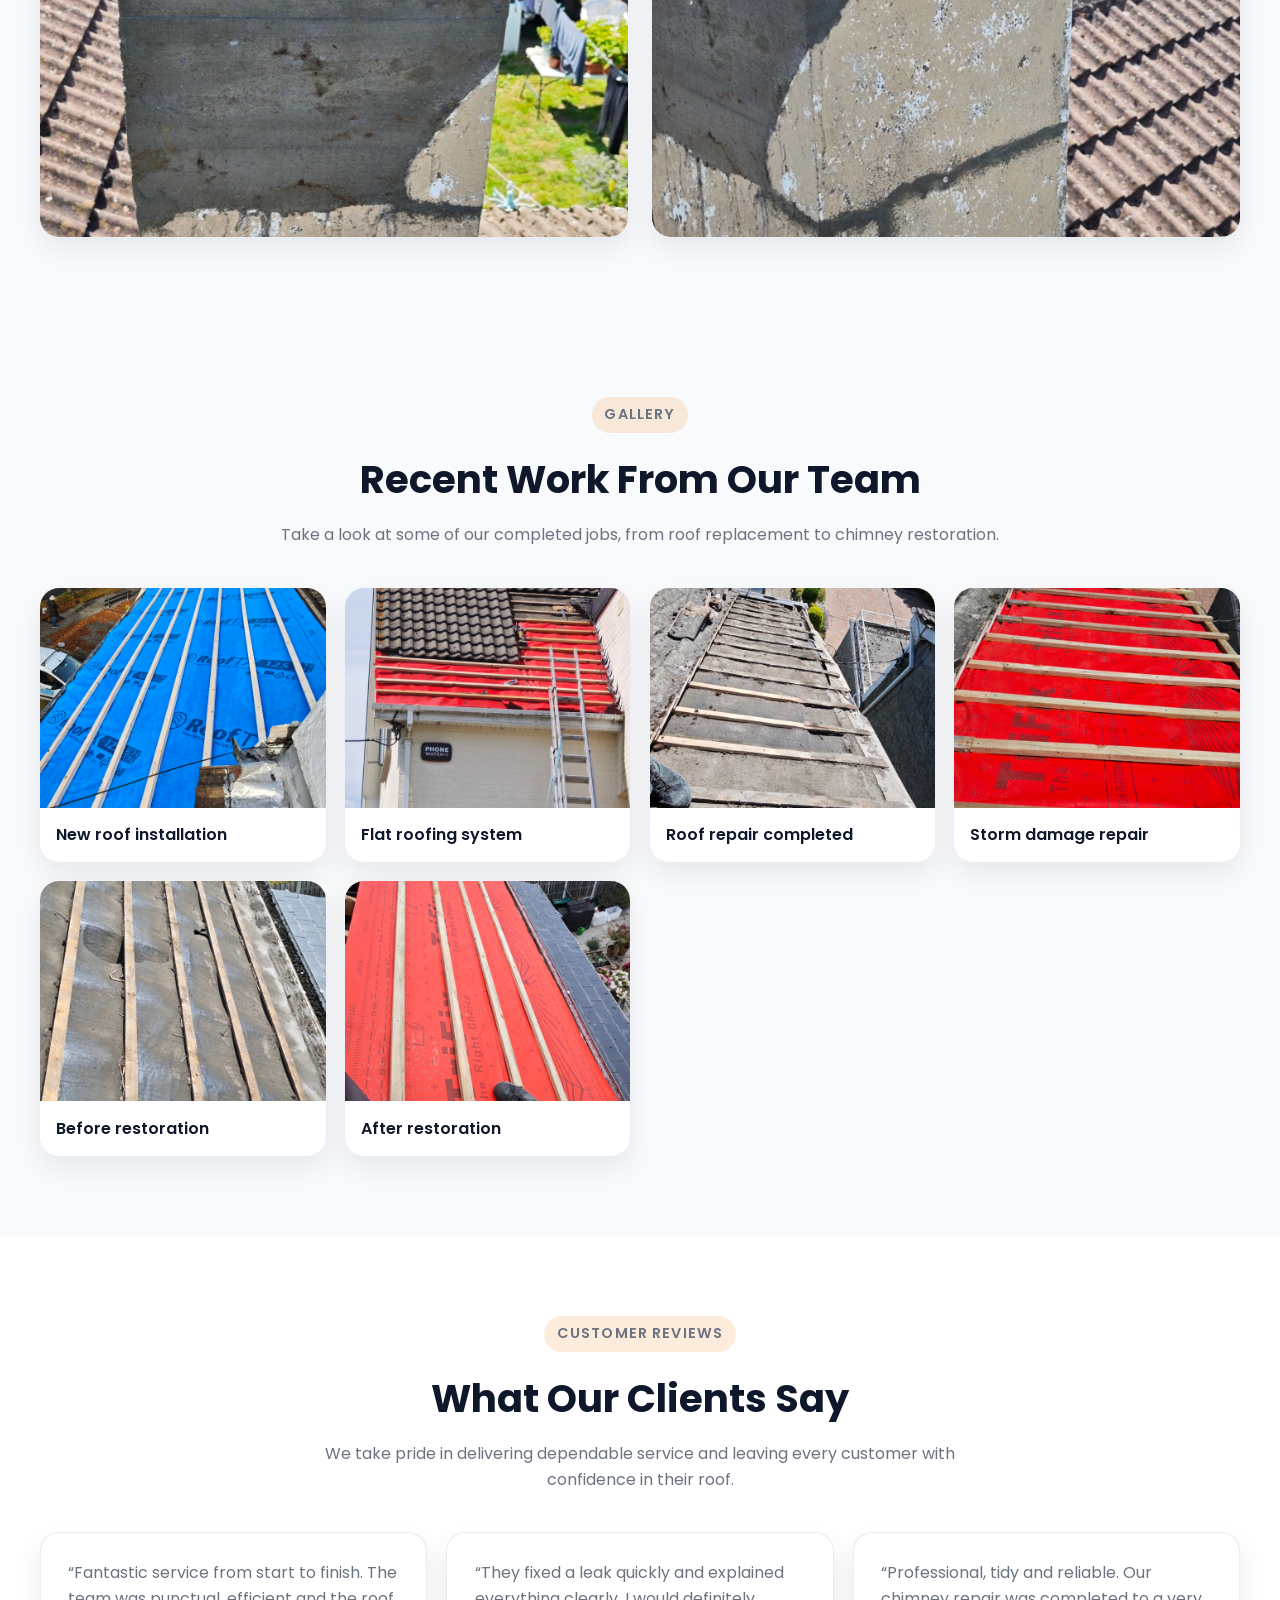
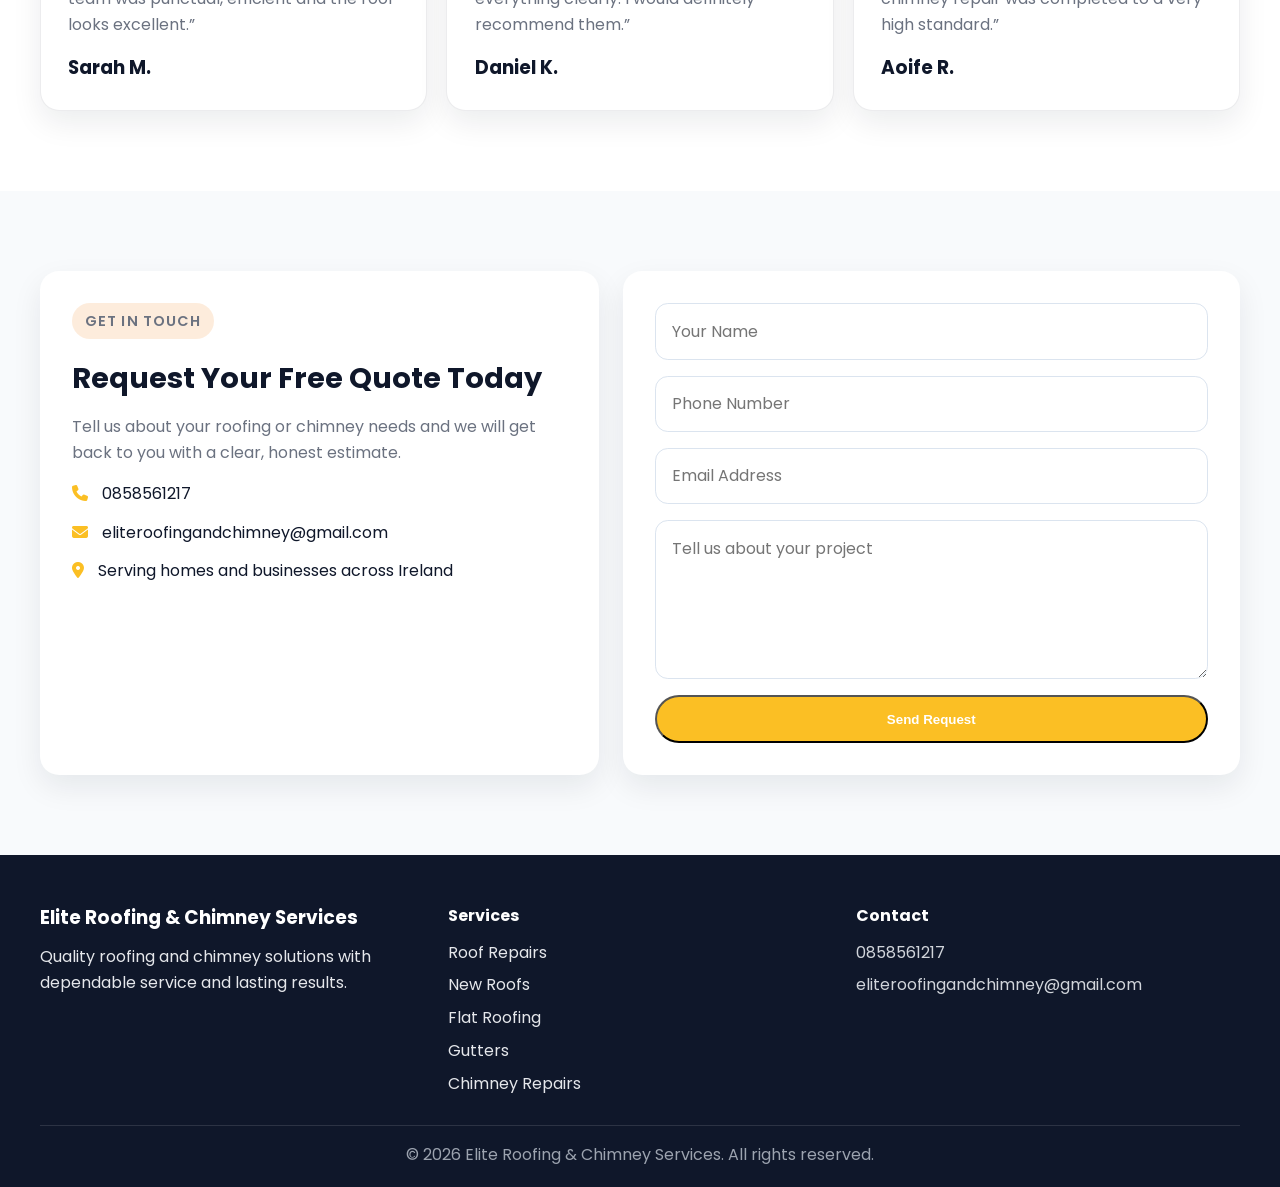
==== commit 9e8a5a5f: "Switch forms to Formspree" ====
--- a/index.html
+++ b/index.html
@@ -281,7 +281,7 @@
           </ul>
         </div>
         <form class="contact-form reveal"
-      action="https://formsubmit.co/eliteroofingandchimney@gmail.com"
+      action="https://formspree.io/f/mrpzzdvd"
       method="POST">
           <input type="text" name="name" placeholder="Your Name" required>
           <input type="tel" name="phone" placeholder="Phone Number" required>
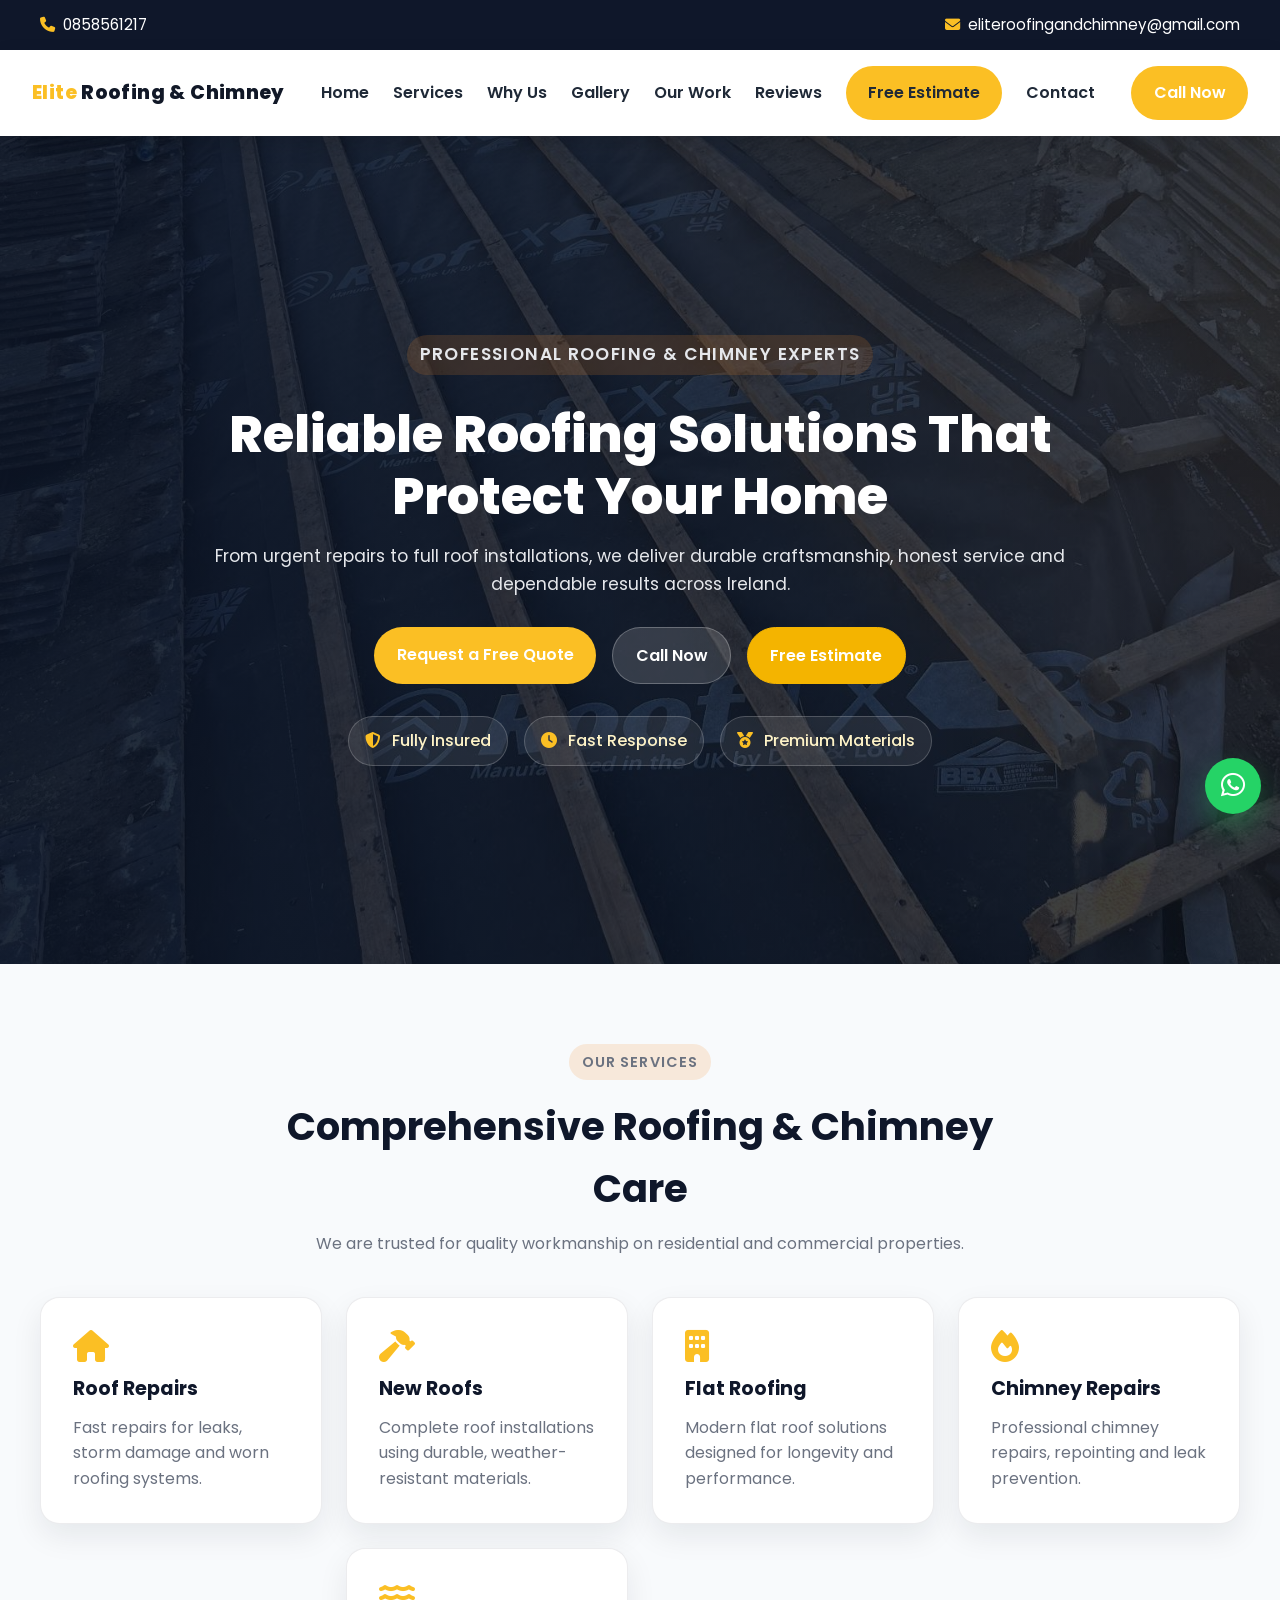
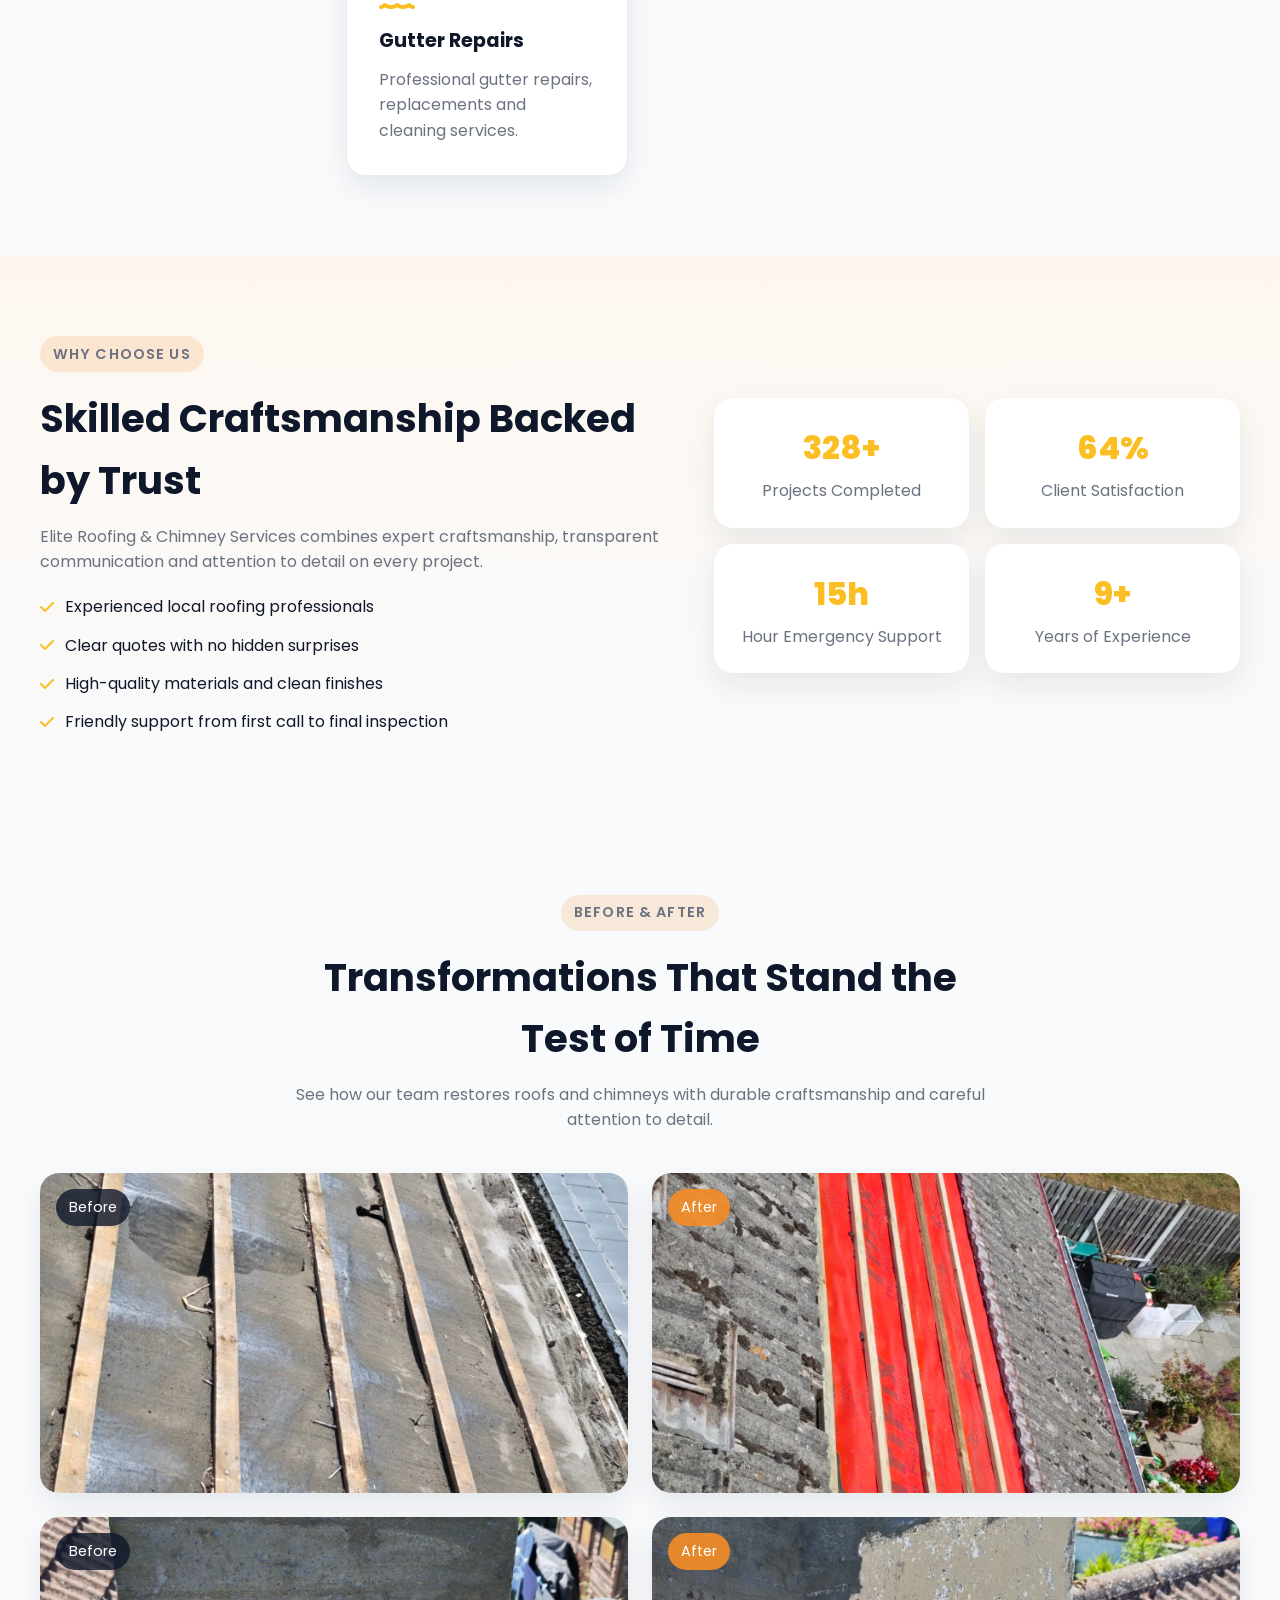
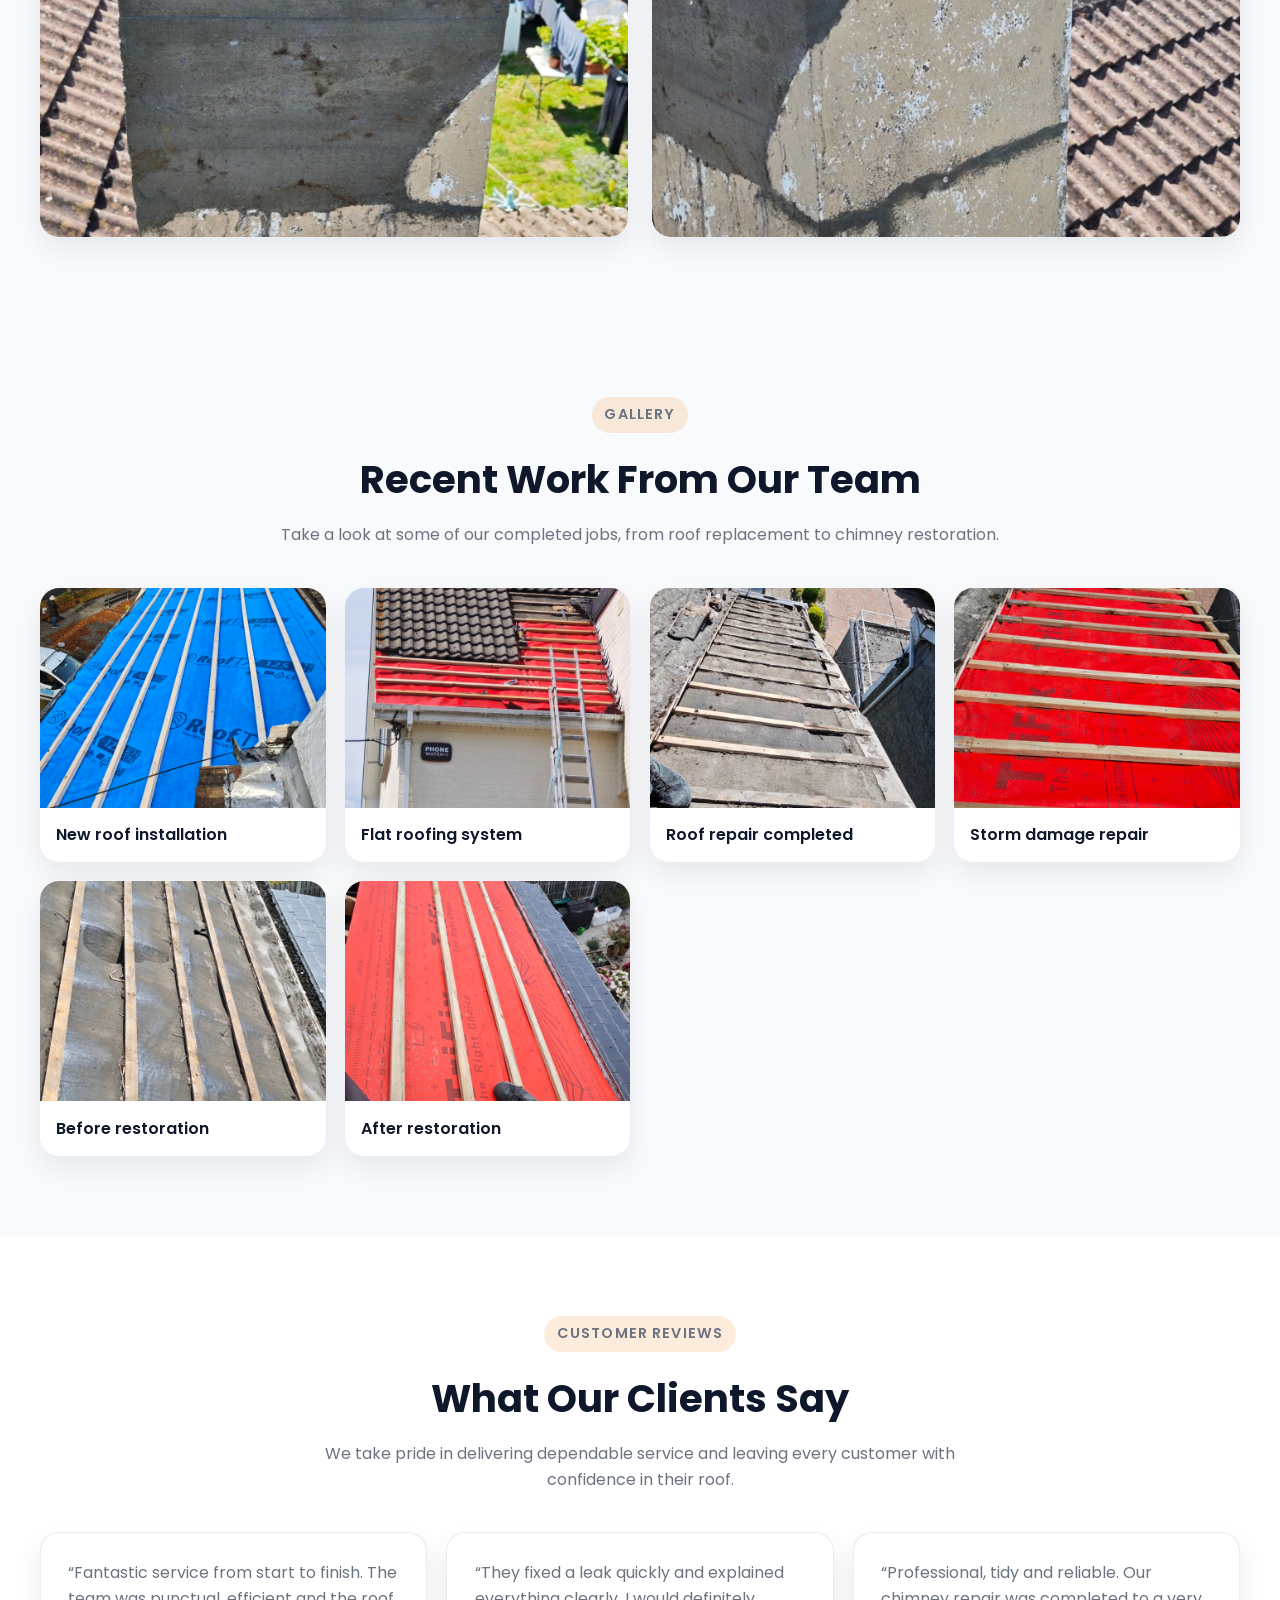
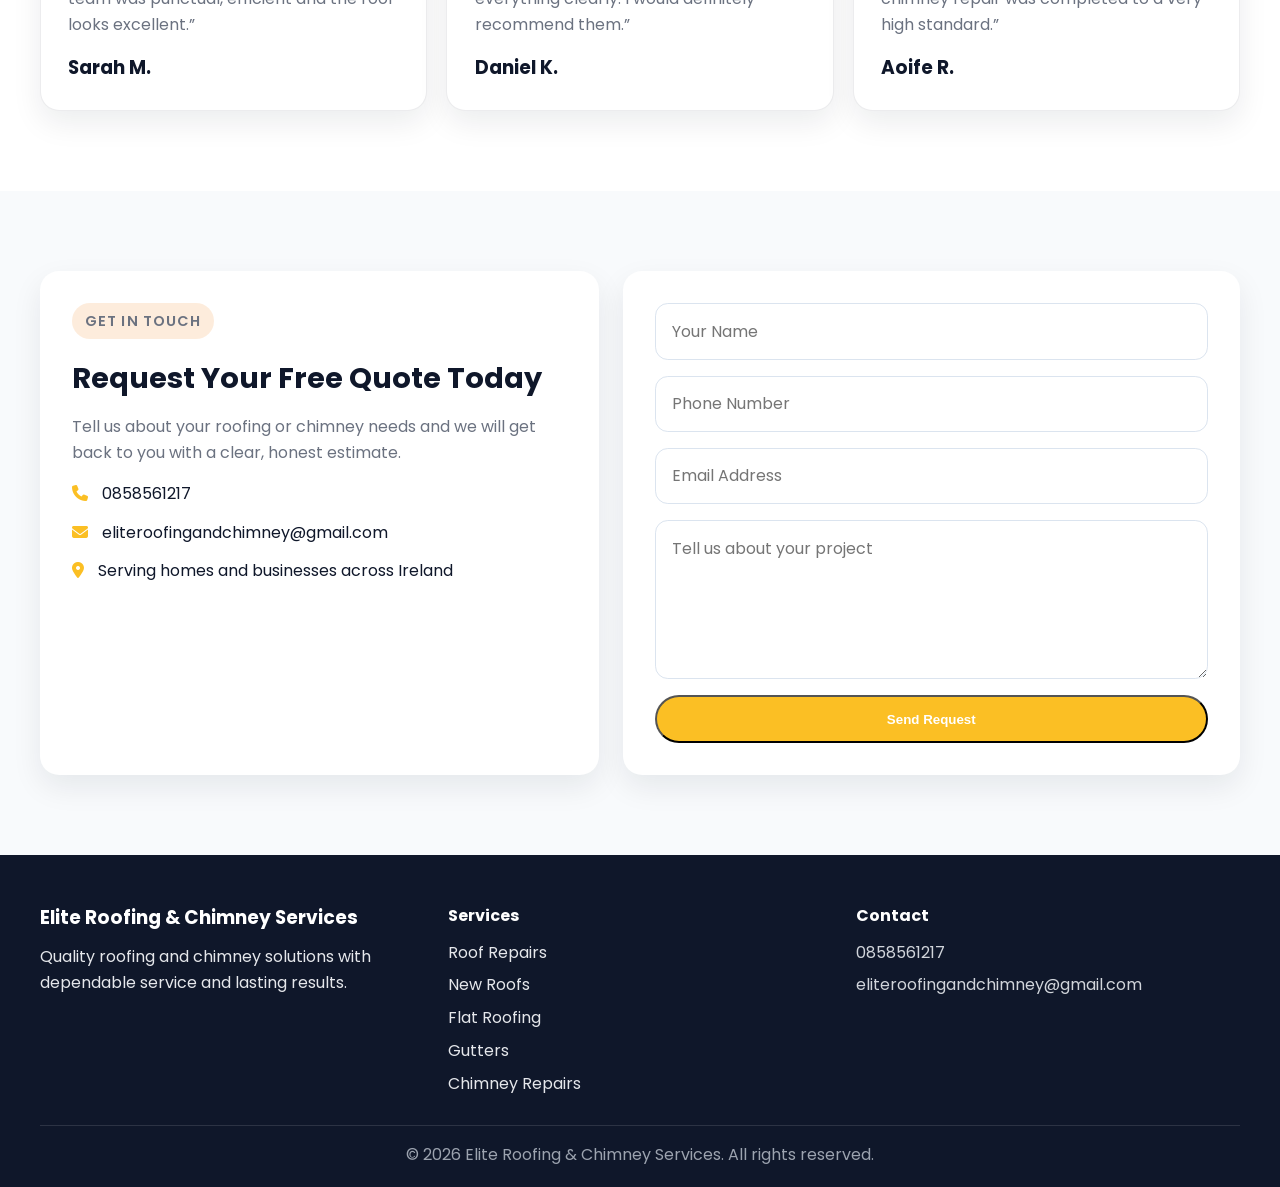
==== commit 49e9f5a4: "Add Roof Repairs Dublin page" ====
--- a/index.html
+++ b/index.html
@@ -110,7 +110,7 @@
 
   <div class="cards-grid">
 
- <a href="roof-repairs.html" class="service-link">
+ <a href="roof-repairs-dublin.html" class="service-link">
   <article class="card reveal">
     <i class="fa-solid fa-house"></i>
     <h3>Roof Repairs</h3>
